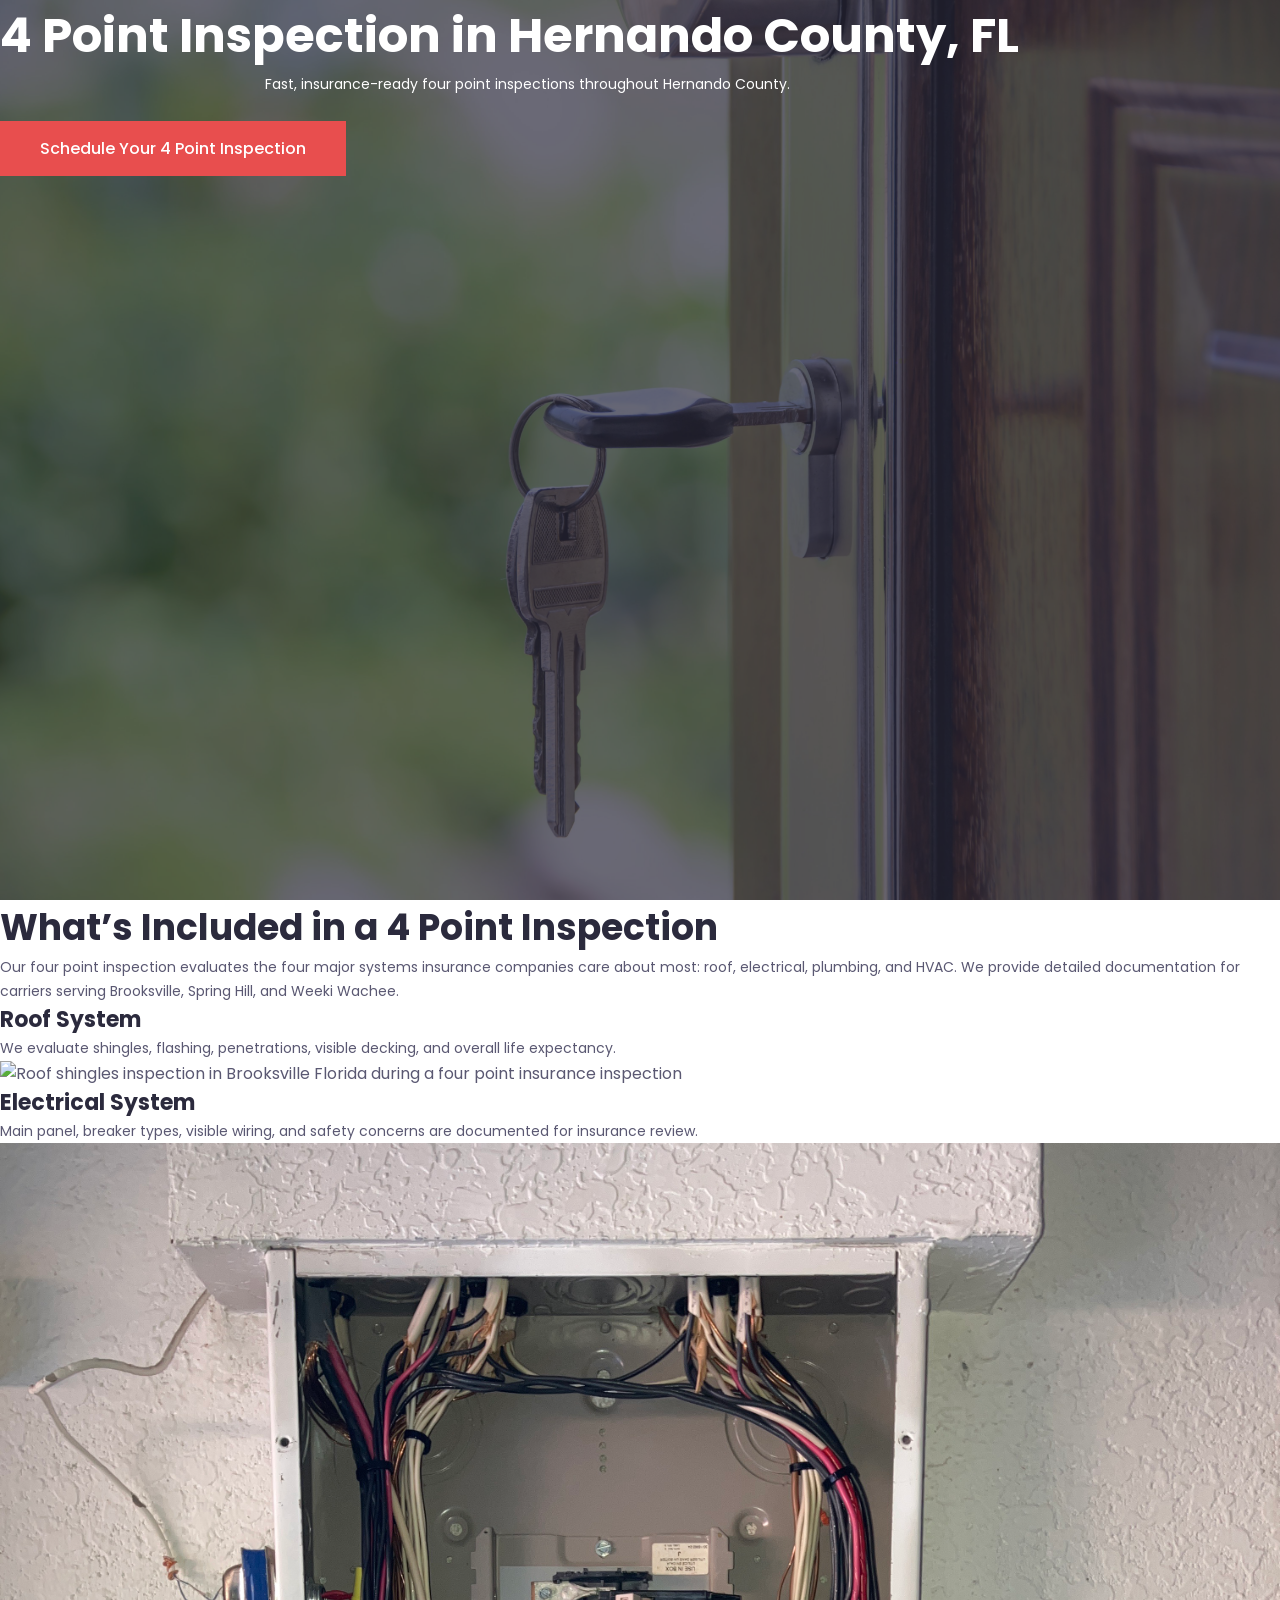
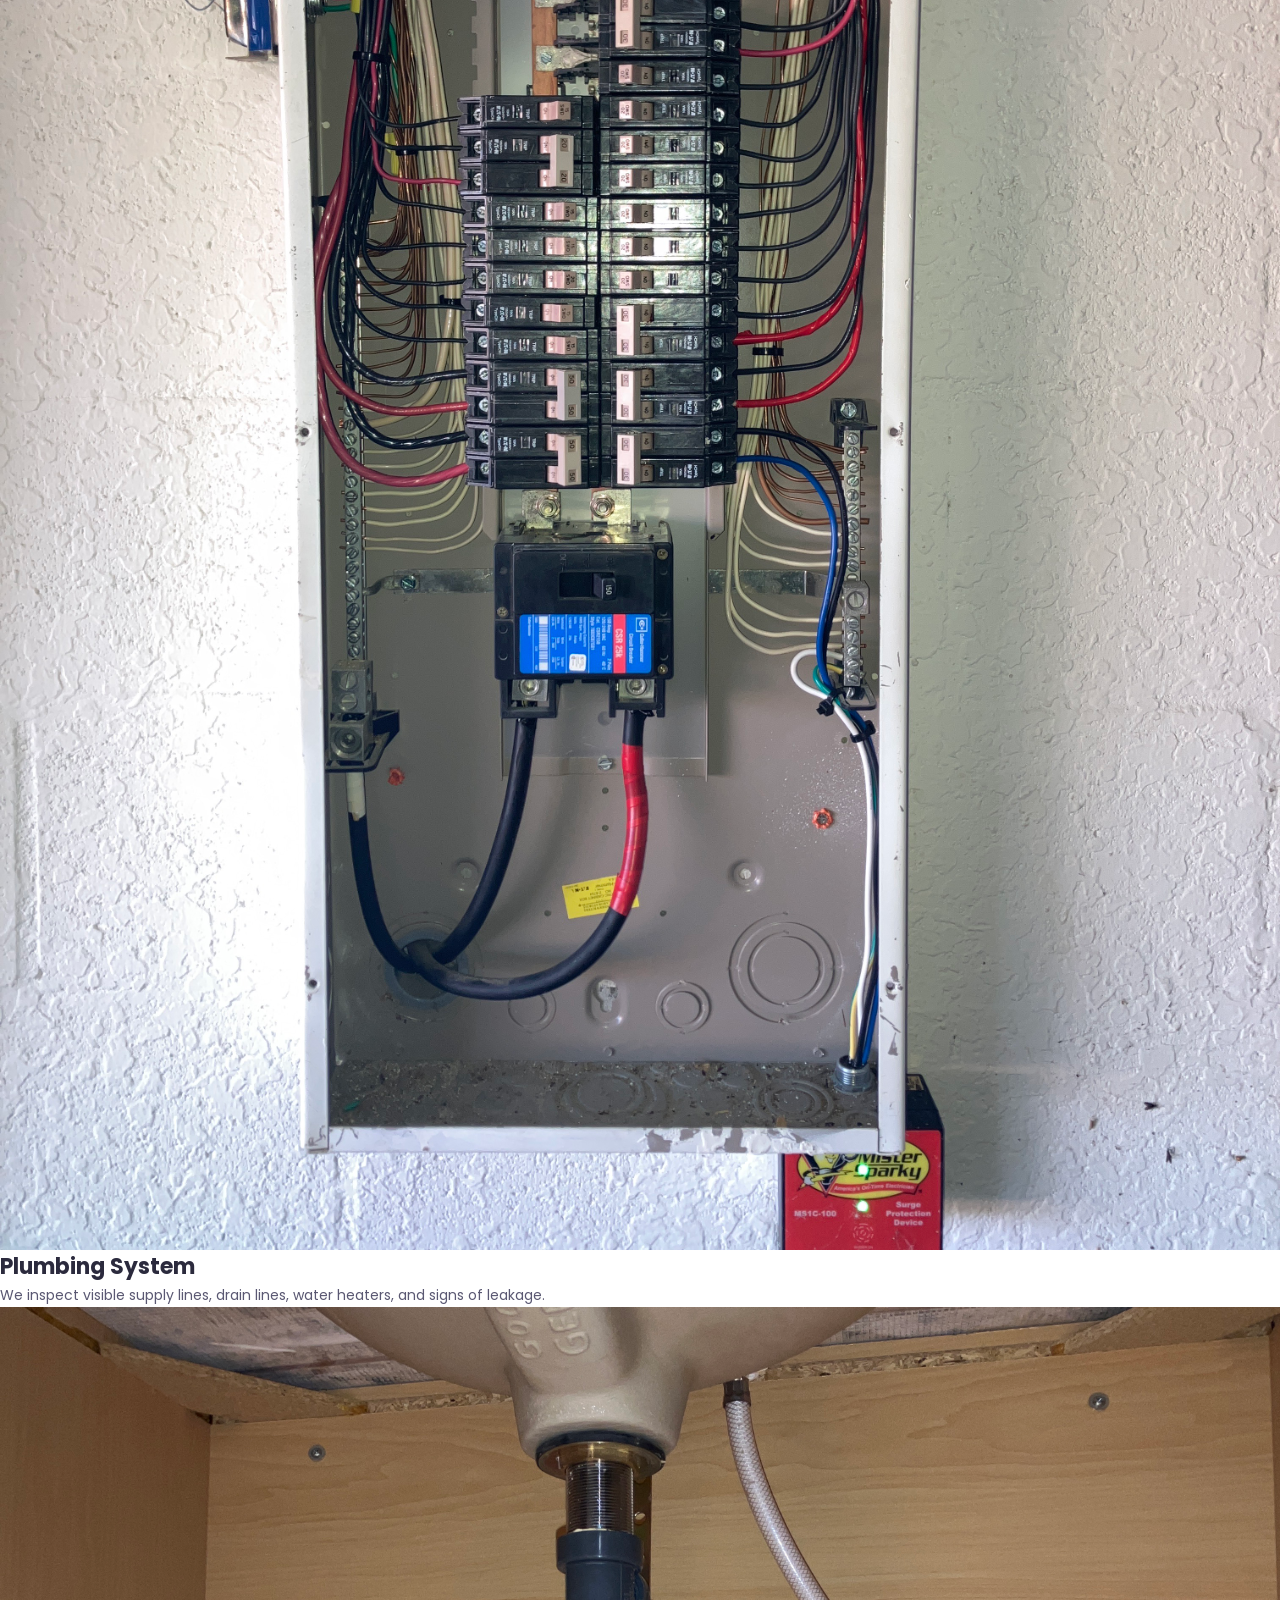
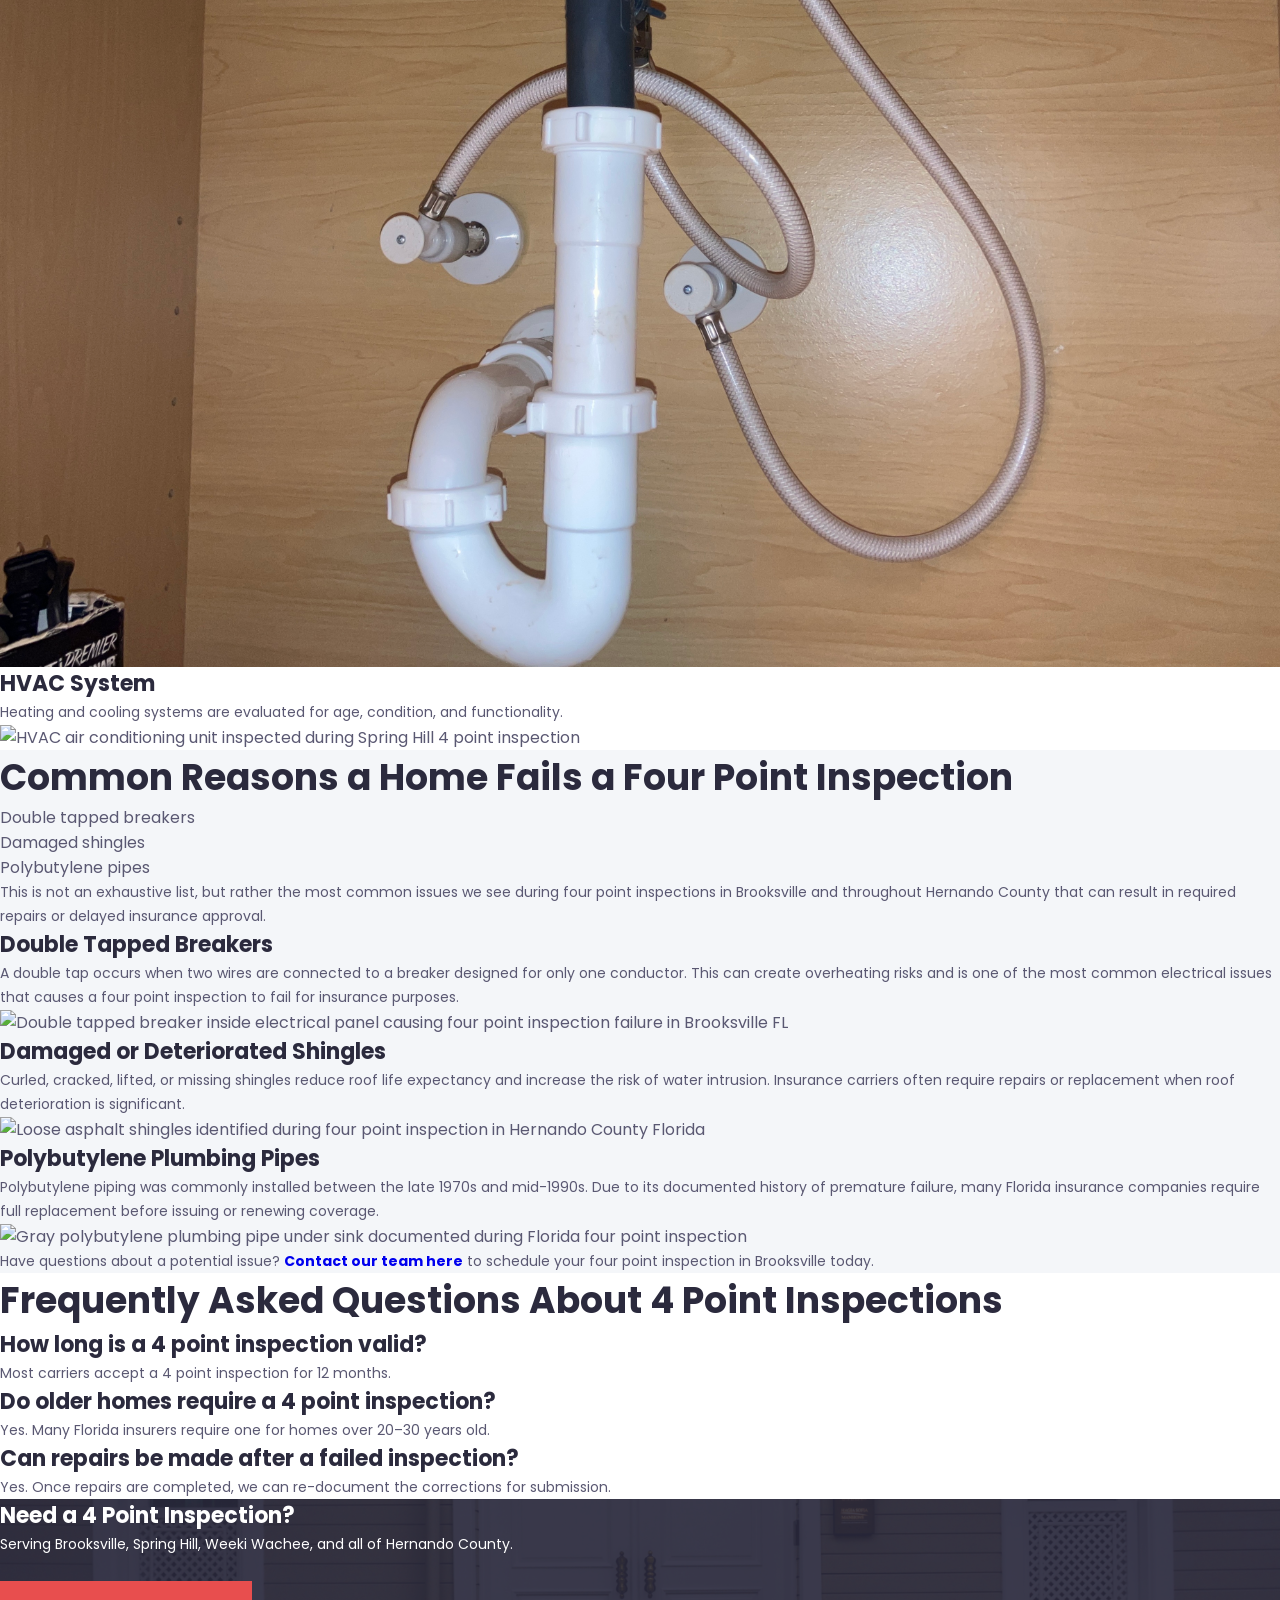
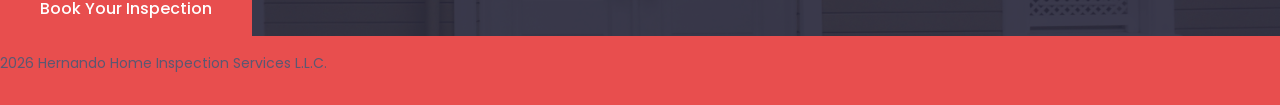
==== blog/4-point-hernando-county.html @ 1599a0db "Update 4-point-hernando-county.html" ====
<!doctype html>
<html class="no-js" lang="en">

<head>
    <meta charset="utf-8">

    <title>4 Point Inspection Hernando County | Hernando Home Inspections</title>

    <meta name="description" content="Certified 4 Point Inspections in Brooksville, Spring Hill, and Weeki Wachee FL. Fast insurance reports covering roof, electrical, plumbing, and HVAC systems.">

    <meta name="viewport" content="width=device-width, initial-scale=1">

    <link rel="shortcut icon" href="../assets/images/Home2.png" type="image/png">

    <!--====== CSS ======-->
    <link rel="stylesheet" href="../assets/css/animate.css">
    <link rel="stylesheet" href="../assets/css/glide.core.css">
    <link rel="stylesheet" href="../assets/css/LineIcons.2.0.css">
    <link rel="stylesheet" href="../assets/css/bootstrap-5.0.5-alpha.min.css">
    <link rel="stylesheet" href="../assets/css/default.css">
    <link rel="stylesheet" href="../assets/css/style.css">

    <!-- ===== STRUCTURED DATA ===== -->
    <script type="application/ld+json">
    {
      "@context": "https://schema.org",
      "@type": "LocalBusiness",
      "name": "Hernando Home Inspection Services L.L.C.",
      "image": "../assets/images/hero.jpg",
      "areaServed": ["Brooksville FL", "Spring Hill FL", "Weeki Wachee FL", "Hernando County FL"],
      "description": "Professional 4 Point and insurance inspections in Hernando County Florida.",
      "url": "https://yourdomain.com",
      "serviceOffered": {
        "@type": "Service",
        "name": "4 Point Inspection",
        "description": "Insurance inspection covering roof, plumbing, electrical, and HVAC systems."
      }
    }
    </script>

    <script type="application/ld+json">
    {
      "@context": "https://schema.org",
      "@type": "FAQPage",
      "mainEntity": [{
        "@type": "Question",
        "name": "How long is a 4 point inspection good for?",
        "acceptedAnswer": {
          "@type": "Answer",
          "text": "Most insurance carriers consider a 4 point inspection valid for 12 months, but requirements may vary."
        }
      },
      {
        "@type": "Question",
        "name": "What causes a home to fail a 4 point inspection?",
        "acceptedAnswer": {
          "@type": "Answer",
          "text": "Common reasons include double tapped breakers, damaged shingles, and polybutylene plumbing pipes."
        }
      },
      {
        "@type": "Question",
        "name": "Do I need a 4 point inspection in Florida?",
        "acceptedAnswer": {
          "@type": "Answer",
          "text": "Most Florida insurance companies require a 4 point inspection on homes over 20–30 years old before issuing or renewing coverage."
        }
      }]
    }
    </script>

</head>

<body>

<!-- HERO -->
<section class="header_area">
    <div class="single_hero bg_cover d-flex align-items-center"
         style="background-image: url(../assets/images/hero.jpg); min-height:100vh;">
        <div class="container text-center">
            <h1 class="hero_title wow fadeInUp" style="color:white;">
                4 Point Inspection in Hernando County, FL
            </h1>
            <p style="color:white; max-width:750px; margin:auto;">
                Fast, insurance-ready four point inspections throughout Hernando County.
            </p>
            <br>
            <a href="../index.html#contact" class="main-btn">
                Schedule Your 4 Point Inspection
            </a>
        </div>
    </div>
</section>

<!-- WHAT IS INCLUDED -->
<section class="pt-120 pb-120">
    <div class="container text-center">
        <h2>What’s Included in a 4 Point Inspection</h2>
        <p>
            Our four point inspection evaluates the four major systems insurance companies care about most: roof, electrical, plumbing, and HVAC.
            We provide detailed documentation for carriers serving Brooksville, Spring Hill, and Weeki Wachee.
        </p>
    </div>

    <div class="container mt-60">

        <!-- Roof -->
        <div class="row align-items-center mb-60">
            <div class="col-lg-6">
                <h4>Roof System</h4>
                <p>We evaluate shingles, flashing, penetrations, visible decking, and overall life expectancy.</p>
            </div>
            <div class="col-lg-6">
                <img src="../assets/images/IMG_5107.jpeg" class="img-fluid rounded"
                     alt="Roof shingles inspection in Brooksville Florida during a four point insurance inspection">
            </div>
        </div>

        <!-- Electrical -->
        <div class="row align-items-center mb-60">
            <div class="col-lg-6 order-lg-1">
                <h4>Electrical System</h4>
                <p>Main panel, breaker types, visible wiring, and safety concerns are documented for insurance review.</p>
            </div>
            <div class="col-lg-6 order-lg-2">
                <img src="../assets/images/IMG_0460.jpeg" class="img-fluid rounded"
                     alt="Electrical breaker panel inspected during Hernando County four point inspection">
            </div>
        </div>

        <!-- Plumbing -->
        <div class="row align-items-center mb-60">
            <div class="col-lg-6">
                <h4>Plumbing System</h4>
                <p>We inspect visible supply lines, drain lines, water heaters, and signs of leakage.</p>
            </div>
            <div class="col-lg-6">
                <img src="../assets/images/IMG_0682.jpeg" class="img-fluid rounded"
                     alt="Plumbing supply lines under sink during four point inspection in Florida">
            </div>
        </div>

        <!-- HVAC -->
        <div class="row align-items-center">
            <div class="col-lg-6 order-lg-1">
                <h4>HVAC System</h4>
                <p>Heating and cooling systems are evaluated for age, condition, and functionality.</p>
            </div>
            <div class="col-lg-6 order-lg-2">
                <img src="../assets/images/IMG_0615.jpeg" class="img-fluid rounded"
                     alt="HVAC air conditioning unit inspected during Spring Hill 4 point inspection">
            </div>
        </div>

    </div>
</section>

<!-- COMMON FAILURES -->
<section class="pt-120 pb-120" style="background:#f4f6f9;">
    <div class="container">

        <div class="row justify-content-center text-center">
            <div class="col-lg-8">
                <h2>Common Reasons a Home Fails a Four Point Inspection</h2>

                <ul style="list-style:none; padding:0;">
                    <li>Double tapped breakers</li>
                    <li>Damaged shingles</li>
                    <li>Polybutylene pipes</li>
                </ul>

                <p>
                    This is not an exhaustive list, but rather the most common issues we see during four point inspections in Brooksville and throughout Hernando County that can result in required repairs or delayed insurance approval.
                </p>
            </div>
        </div>

        <!-- DOUBLE TAPS -->
        <div class="row align-items-center mt-80">
            
            <div class="col-lg-6">
                <h4>Double Tapped Breakers</h4>
                <p>
                    A double tap occurs when two wires are connected to a breaker designed for only one conductor. 
                    This can create overheating risks and is one of the most common electrical issues that causes a four point inspection to fail for insurance purposes.
                </p>
            </div>
            <div class="col-lg-6">
                <img src="../assets/images/IMG_0738.jpeg" 
                     class="img-fluid rounded"
                     alt="Double tapped breaker inside electrical panel causing four point inspection failure in Brooksville FL">
            </div>
        </div>

        <!-- DAMAGED SHINGLES -->
        <div class="row align-items-center mt-80">
            
            <div class="col-lg-6 order-lg-1">
                <h4>Damaged or Deteriorated Shingles</h4>
                <p>
                    Curled, cracked, lifted, or missing shingles reduce roof life expectancy and increase the risk of water intrusion. 
                    Insurance carriers often require repairs or replacement when roof deterioration is significant.
                </p>
            </div>
            <div class="col-lg-6 order-lg-2">
                <img src="../assets/images/IMG_0739.jpeg" 
                     class="img-fluid rounded"
                     alt="Loose asphalt shingles identified during four point inspection in Hernando County Florida">
            </div>
        </div>

        <!-- POLYBUTYLENE PIPES -->
        <div class="row align-items-center mt-80">
           
            <div class="col-lg-6">
                <h4>Polybutylene Plumbing Pipes</h4>
                <p>
                    Polybutylene piping was commonly installed between the late 1970s and mid-1990s. 
                    Due to its documented history of premature failure, many Florida insurance companies require full replacement before issuing or renewing coverage.
                </p>
            </div>
             <div class="col-lg-6">
                <img src="../assets/images/IMG_0740.jpeg" 
                     class="img-fluid rounded"
                     alt="Gray polybutylene plumbing pipe under sink documented during Florida four point inspection">
            </div>
        </div>

        <!-- BACK LINK -->
        <div class="row justify-content-center mt-100">
            <div class="col-lg-8 text-center">
                <p>
                    Have questions about a potential issue? 
                    <a href="../index.html#contact"><strong>Contact our team here</strong></a> to schedule your four point inspection in Brooksville today.
                </p>
            </div>
        </div>

    </div>
</section>

<!-- FAQ SECTION -->
<section class="pt-120 pb-120">
    <div class="container text-center">
        <h2>Frequently Asked Questions About 4 Point Inspections</h2>

        <div class="mt-60">
            <h4>How long is a 4 point inspection valid?</h4>
            <p>Most carriers accept a 4 point inspection for 12 months.</p>

            <h4>Do older homes require a 4 point inspection?</h4>
            <p>Yes. Many Florida insurers require one for homes over 20–30 years old.</p>

            <h4>Can repairs be made after a failed inspection?</h4>
            <p>Yes. Once repairs are completed, we can re-document the corrections for submission.</p>
        </div>
    </div>
</section>

<!-- FINAL CTA -->
<section class="contact_area bg_cover pt-120 pb-120"
         style="background-image: url(../assets/images/contact_bg.jpg);">
    <div class="container text-center">
        <h4 style="color:white;">Need a 4 Point Inspection?</h4>
        <p style="color:white;">
            Serving Brooksville, Spring Hill, Weeki Wachee, and all of Hernando County.
        </p>
        <br>
        <a href="../index.html#contact" class="main-btn">Book Your Inspection</a>
    </div>
</section>

<footer class="footer_area">
    <div class="container text-center">
        <p>2026 Hernando Home Inspection Services L.L.C.</p>
    </div>
</footer>

<script src="../assets/js/bootstrap.bundle-5.0.0.alpha-min.js"></script>
<script src="../assets/js/wow.min.js"></script>
<script src="../assets/js/main.js"></script>

</body>
</html>
---- assets/css/style.css ----
/*-----------------------------------------------------------------------------------

    Template Name: Simple
    Author: UIdeck
    Author URI: uideck.com
    Version: 1.0

-----------------------------------------------------------------------------------

    CSS INDEX
    ===================

    01. Theme default CSS
	02. Header
    03. Hero
	04. Footer

-----------------------------------------------------------------------------------*/
/*===========================
    01.COMMON css 
===========================*/
@import url("https://fonts.googleapis.com/css?family=Poppins:300,400,500,600,700,800");
html {
  scroll-behavior: smooth; }

body {
  font-family: "Poppins", sans-serif;
  font-weight: normal;
  font-style: normal;
  color: #5A5872; }

* {
  margin: 0;
  padding: 0;
  -webkit-box-sizing: border-box;
  -moz-box-sizing: border-box;
  box-sizing: border-box; }

img {
  max-width: 100%; }

a:focus,
input:focus,
textarea:focus,
button:focus {
  text-decoration: none;
  outline: none; }

a:focus,
a:hover {
  text-decoration: none; }

i,
span,
a {
  display: inline-block;
  text-decoration: none; }

audio,
canvas,
iframe,
img,
svg,
video {
  vertical-align: middle; }

h1,
h2,
h3,
h4,
h5,
h6 {
  font-family: "Poppins", sans-serif;
  font-weight: 700;
  color: #2B2A3D;
  margin: 0px; }

h1 {
  font-size: 48px; }

h2 {
  font-size: 36px; }

h3 {
  font-size: 28px; }

h4 {
  font-size: 22px; }

h5 {
  font-size: 18px; }

h6 {
  font-size: 16px; }

ul, ol {
  margin: 0px;
  padding: 0px;
  list-style-type: none; }

p {
  font-size: 14px;
  font-weight: 400;
  line-height: 24px;
  color: #5A5872;
  margin: 0px; }

.bg_cover {
  background-position: center center;
  background-size: cover;
  background-repeat: no-repeat;
  width: 100%;
  height: 100%; }

/*===== All Button Style =====*/
.main-btn {
  display: inline-block;
  font-weight: 500;
  text-align: center;
  white-space: nowrap;
  vertical-align: middle;
  -webkit-user-select: none;
  -moz-user-select: none;
  -ms-user-select: none;
  user-select: none;
  border: 0;
  padding: 0 40px;
  font-size: 16px;
  height: 55px;
  line-height: 55px;
  border-radius: 0;
  color: #fff;
  cursor: pointer;
  z-index: 5;
  -webkit-transition: all 0.4s ease-out 0s;
  -moz-transition: all 0.4s ease-out 0s;
  -ms-transition: all 0.4s ease-out 0s;
  -o-transition: all 0.4s ease-out 0s;
  transition: all 0.4s ease-out 0s;
  background-color: #E84E4E; }
  .main-btn:hover {
    background-color: #ff6b6b;
    color: #fff; }

/*===== All Section Title Style =====*/
.section_title .title {
  font-size: 40px;
  font-weight: 700; }
  @media (max-width: 767px) {
    .section_title .title {
      font-size: 26px; } }

.section_title p {
  margin-top: 15px;
  font-size: 18px;
  color: #9e9db3; }

.section_title.section_title_2 .title,
.section_title.section_title_2 p {
  color: #fff; }

/*===== All Preloader Style =====*/
.preloader {
  /* Body Overlay */
  position: fixed;
  top: 0;
  left: 0;
  display: table;
  height: 100%;
  width: 100%;
  /* Change Background Color */
  background: #fff;
  z-index: 99999; }
  .preloader .loader {
    display: table-cell;
    vertical-align: middle;
    text-align: center; }
    .preloader .loader .ytp-spinner {
      position: absolute;
      left: 50%;
      top: 50%;
      width: 64px;
      margin-left: -32px;
      z-index: 18;
      pointer-events: none; }
      .preloader .loader .ytp-spinner .ytp-spinner-container {
        pointer-events: none;
        position: absolute;
        width: 100%;
        padding-bottom: 100%;
        top: 50%;
        left: 50%;
        margin-top: -50%;
        margin-left: -50%;
        -webkit-animation: ytp-spinner-linspin 1568.23529647ms linear infinite;
        -moz-animation: ytp-spinner-linspin 1568.23529647ms linear infinite;
        -o-animation: ytp-spinner-linspin 1568.23529647ms linear infinite;
        animation: ytp-spinner-linspin 1568.23529647ms linear infinite; }
        .preloader .loader .ytp-spinner .ytp-spinner-container .ytp-spinner-rotator {
          position: absolute;
          width: 100%;
          height: 100%;
          -webkit-animation: ytp-spinner-easespin 5332ms cubic-bezier(0.4, 0, 0.2, 1) infinite both;
          -moz-animation: ytp-spinner-easespin 5332ms cubic-bezier(0.4, 0, 0.2, 1) infinite both;
          -o-animation: ytp-spinner-easespin 5332ms cubic-bezier(0.4, 0, 0.2, 1) infinite both;
          animation: ytp-spinner-easespin 5332ms cubic-bezier(0.4, 0, 0.2, 1) infinite both; }
          .preloader .loader .ytp-spinner .ytp-spinner-container .ytp-spinner-rotator .ytp-spinner-left {
            position: absolute;
            top: 0;
            left: 0;
            bottom: 0;
            overflow: hidden;
            right: 50%; }
          .preloader .loader .ytp-spinner .ytp-spinner-container .ytp-spinner-rotator .ytp-spinner-right {
            position: absolute;
            top: 0;
            right: 0;
            bottom: 0;
            overflow: hidden;
            left: 50%; }
    .preloader .loader .ytp-spinner-circle {
      box-sizing: border-box;
      position: absolute;
      width: 200%;
      height: 100%;
      border-style: solid;
      /* Spinner Color */
      border-color: #E84E4E #E84E4E #F9F9F9;
      border-radius: 50%;
      border-width: 6px; }
    .preloader .loader .ytp-spinner-left .ytp-spinner-circle {
      left: 0;
      right: -100%;
      border-right-color: #F9F9F9;
      -webkit-animation: ytp-spinner-left-spin 1333ms cubic-bezier(0.4, 0, 0.2, 1) infinite both;
      -moz-animation: ytp-spinner-left-spin 1333ms cubic-bezier(0.4, 0, 0.2, 1) infinite both;
      -o-animation: ytp-spinner-left-spin 1333ms cubic-bezier(0.4, 0, 0.2, 1) infinite both;
      animation: ytp-spinner-left-spin 1333ms cubic-bezier(0.4, 0, 0.2, 1) infinite both; }
    .preloader .loader .ytp-spinner-right .ytp-spinner-circle {
      left: -100%;
      right: 0;
      border-left-color: #F9F9F9;
      -webkit-animation: ytp-right-spin 1333ms cubic-bezier(0.4, 0, 0.2, 1) infinite both;
      -moz-animation: ytp-right-spin 1333ms cubic-bezier(0.4, 0, 0.2, 1) infinite both;
      -o-animation: ytp-right-spin 1333ms cubic-bezier(0.4, 0, 0.2, 1) infinite both;
      animation: ytp-right-spin 1333ms cubic-bezier(0.4, 0, 0.2, 1) infinite both; }

/* Preloader Animations */
@-webkit-keyframes ytp-spinner-linspin {
  to {
    -webkit-transform: rotate(360deg);
    -moz-transform: rotate(360deg);
    -ms-transform: rotate(360deg);
    -o-transform: rotate(360deg);
    transform: rotate(360deg); } }

@keyframes ytp-spinner-linspin {
  to {
    -webkit-transform: rotate(360deg);
    -moz-transform: rotate(360deg);
    -ms-transform: rotate(360deg);
    -o-transform: rotate(360deg);
    transform: rotate(360deg); } }

@-webkit-keyframes ytp-spinner-easespin {
  12.5% {
    -webkit-transform: rotate(135deg);
    -moz-transform: rotate(135deg);
    -ms-transform: rotate(135deg);
    -o-transform: rotate(135deg);
    transform: rotate(135deg); }
  25% {
    -webkit-transform: rotate(270deg);
    -moz-transform: rotate(270deg);
    -ms-transform: rotate(270deg);
    -o-transform: rotate(270deg);
    transform: rotate(270deg); }
  37.5% {
    -webkit-transform: rotate(405deg);
    -moz-transform: rotate(405deg);
    -ms-transform: rotate(405deg);
    -o-transform: rotate(405deg);
    transform: rotate(405deg); }
  50% {
    -webkit-transform: rotate(540deg);
    -moz-transform: rotate(540deg);
    -ms-transform: rotate(540deg);
    -o-transform: rotate(540deg);
    transform: rotate(540deg); }
  62.5% {
    -webkit-transform: rotate(675deg);
    -moz-transform: rotate(675deg);
    -ms-transform: rotate(675deg);
    -o-transform: rotate(675deg);
    transform: rotate(675deg); }
  75% {
    -webkit-transform: rotate(810deg);
    -moz-transform: rotate(810deg);
    -ms-transform: rotate(810deg);
    -o-transform: rotate(810deg);
    transform: rotate(810deg); }
  87.5% {
    -webkit-transform: rotate(945deg);
    -moz-transform: rotate(945deg);
    -ms-transform: rotate(945deg);
    -o-transform: rotate(945deg);
    transform: rotate(945deg); }
  to {
    -webkit-transform: rotate(1080deg);
    -moz-transform: rotate(1080deg);
    -ms-transform: rotate(1080deg);
    -o-transform: rotate(1080deg);
    transform: rotate(1080deg); } }

@keyframes ytp-spinner-easespin {
  12.5% {
    -webkit-transform: rotate(135deg);
    -moz-transform: rotate(135deg);
    -ms-transform: rotate(135deg);
    -o-transform: rotate(135deg);
    transform: rotate(135deg); }
  25% {
    -webkit-transform: rotate(270deg);
    -moz-transform: rotate(270deg);
    -ms-transform: rotate(270deg);
    -o-transform: rotate(270deg);
    transform: rotate(270deg); }
  37.5% {
    -webkit-transform: rotate(405deg);
    -moz-transform: rotate(405deg);
    -ms-transform: rotate(405deg);
    -o-transform: rotate(405deg);
    transform: rotate(405deg); }
  50% {
    -webkit-transform: rotate(540deg);
    -moz-transform: rotate(540deg);
    -ms-transform: rotate(540deg);
    -o-transform: rotate(540deg);
    transform: rotate(540deg); }
  62.5% {
    -webkit-transform: rotate(675deg);
    -moz-transform: rotate(675deg);
    -ms-transform: rotate(675deg);
    -o-transform: rotate(675deg);
    transform: rotate(675deg); }
  75% {
    -webkit-transform: rotate(810deg);
    -moz-transform: rotate(810deg);
    -ms-transform: rotate(810deg);
    -o-transform: rotate(810deg);
    transform: rotate(810deg); }
  87.5% {
    -webkit-transform: rotate(945deg);
    -moz-transform: rotate(945deg);
    -ms-transform: rotate(945deg);
    -o-transform: rotate(945deg);
    transform: rotate(945deg); }
  to {
    -webkit-transform: rotate(1080deg);
    -moz-transform: rotate(1080deg);
    -ms-transform: rotate(1080deg);
    -o-transform: rotate(1080deg);
    transform: rotate(1080deg); } }

@-webkit-keyframes ytp-spinner-left-spin {
  0% {
    -webkit-transform: rotate(130deg);
    -moz-transform: rotate(130deg);
    -ms-transform: rotate(130deg);
    -o-transform: rotate(130deg);
    transform: rotate(130deg); }
  50% {
    -webkit-transform: rotate(-5deg);
    -moz-transform: rotate(-5deg);
    -ms-transform: rotate(-5deg);
    -o-transform: rotate(-5deg);
    transform: rotate(-5deg); }
  to {
    -webkit-transform: rotate(130deg);
    -moz-transform: rotate(130deg);
    -ms-transform: rotate(130deg);
    -o-transform: rotate(130deg);
    transform: rotate(130deg); } }

@keyframes ytp-spinner-left-spin {
  0% {
    -webkit-transform: rotate(130deg);
    -moz-transform: rotate(130deg);
    -ms-transform: rotate(130deg);
    -o-transform: rotate(130deg);
    transform: rotate(130deg); }
  50% {
    -webkit-transform: rotate(-5deg);
    -moz-transform: rotate(-5deg);
    -ms-transform: rotate(-5deg);
    -o-transform: rotate(-5deg);
    transform: rotate(-5deg); }
  to {
    -webkit-transform: rotate(130deg);
    -moz-transform: rotate(130deg);
    -ms-transform: rotate(130deg);
    -o-transform: rotate(130deg);
    transform: rotate(130deg); } }

@-webkit-keyframes ytp-right-spin {
  0% {
    -webkit-transform: rotate(-130deg);
    -moz-transform: rotate(-130deg);
    -ms-transform: rotate(-130deg);
    -o-transform: rotate(-130deg);
    transform: rotate(-130deg); }
  50% {
    -webkit-transform: rotate(5deg);
    -moz-transform: rotate(5deg);
    -ms-transform: rotate(5deg);
    -o-transform: rotate(5deg);
    transform: rotate(5deg); }
  to {
    -webkit-transform: rotate(-130deg);
    -moz-transform: rotate(-130deg);
    -ms-transform: rotate(-130deg);
    -o-transform: rotate(-130deg);
    transform: rotate(-130deg); } }

@keyframes ytp-right-spin {
  0% {
    -webkit-transform: rotate(-130deg);
    -moz-transform: rotate(-130deg);
    -ms-transform: rotate(-130deg);
    -o-transform: rotate(-130deg);
    transform: rotate(-130deg); }
  50% {
    -webkit-transform: rotate(5deg);
    -moz-transform: rotate(5deg);
    -ms-transform: rotate(5deg);
    -o-transform: rotate(5deg);
    transform: rotate(5deg); }
  to {
    -webkit-transform: rotate(-130deg);
    -moz-transform: rotate(-130deg);
    -ms-transform: rotate(-130deg);
    -o-transform: rotate(-130deg);
    transform: rotate(-130deg); } }

/*===========================
     02.HEADER css 
===========================*/
/*===== NAVBAR =====*/
.header_navbar {
  position: absolute;
  top: 0;
  left: 0;
  width: 100%;
  z-index: 999;
  -webkit-transition: all 0.3s ease-out 0s;
  -moz-transition: all 0.3s ease-out 0s;
  -ms-transition: all 0.3s ease-out 0s;
  -o-transition: all 0.3s ease-out 0s;
  transition: all 0.3s ease-out 0s; }

.sticky {
  position: fixed;
  z-index: 99;
  background-color: #fff;
  -webkit-box-shadow: 0px 20px 50px 0px rgba(0, 0, 0, 0.05);
  -moz-box-shadow: 0px 20px 50px 0px rgba(0, 0, 0, 0.05);
  box-shadow: 0px 20px 50px 0px rgba(0, 0, 0, 0.05);
  -webkit-transition: all 0.3s ease-out 0s;
  -moz-transition: all 0.3s ease-out 0s;
  -ms-transition: all 0.3s ease-out 0s;
  -o-transition: all 0.3s ease-out 0s;
  transition: all 0.3s ease-out 0s; }
  .sticky .navbar {
    padding: 15px 0; }

.navbar {
  padding: 20px 0;
  border-radius: 5px;
  position: relative;
  -webkit-transition: all 0.3s ease-out 0s;
  -moz-transition: all 0.3s ease-out 0s;
  -ms-transition: all 0.3s ease-out 0s;
  -o-transition: all 0.3s ease-out 0s;
  transition: all 0.3s ease-out 0s; }

.navbar-brand {
  padding: 0; }
  .navbar-brand img {
    width: 150px; }
    @media (max-width: 767px) {
      .navbar-brand img {
        width: 130px; } }

.navbar-toggler {
  padding: 0; }
  .navbar-toggler:focus {
    -webkit-box-shadow: none;
    -moz-box-shadow: none;
    box-shadow: none; }
  .navbar-toggler .toggler-icon {
    width: 30px;
    height: 2px;
    background-color: #fff;
    display: block;
    margin: 5px 0;
    position: relative;
    -webkit-transition: all 0.3s ease-out 0s;
    -moz-transition: all 0.3s ease-out 0s;
    -ms-transition: all 0.3s ease-out 0s;
    -o-transition: all 0.3s ease-out 0s;
    transition: all 0.3s ease-out 0s; }
  .navbar-toggler.active .toggler-icon:nth-of-type(1) {
    -webkit-transform: rotate(45deg);
    -moz-transform: rotate(45deg);
    -ms-transform: rotate(45deg);
    -o-transform: rotate(45deg);
    transform: rotate(45deg);
    top: 7px; }
  .navbar-toggler.active .toggler-icon:nth-of-type(2) {
    opacity: 0; }
  .navbar-toggler.active .toggler-icon:nth-of-type(3) {
    -webkit-transform: rotate(135deg);
    -moz-transform: rotate(135deg);
    -ms-transform: rotate(135deg);
    -o-transform: rotate(135deg);
    transform: rotate(135deg);
    top: -7px; }

@media only screen and (min-width: 768px) and (max-width: 991px) {
  .navbar-collapse {
    position: absolute;
    top: 100%;
    left: 0;
    width: 100%;
    background-color: #fff;
    z-index: 9;
    -webkit-box-shadow: 0px 15px 20px 0px rgba(0, 0, 0, 0.1);
    -moz-box-shadow: 0px 15px 20px 0px rgba(0, 0, 0, 0.1);
    box-shadow: 0px 15px 20px 0px rgba(0, 0, 0, 0.1);
    padding: 5px 12px; } }

@media (max-width: 767px) {
  .navbar-collapse {
    position: absolute;
    top: 100%;
    left: 0;
    width: 100%;
    background-color: #fff;
    z-index: 9;
    -webkit-box-shadow: 0px 15px 20px 0px rgba(0, 0, 0, 0.1);
    -moz-box-shadow: 0px 15px 20px 0px rgba(0, 0, 0, 0.1);
    box-shadow: 0px 15px 20px 0px rgba(0, 0, 0, 0.1);
    padding: 5px 12px; } }

.navbar-nav .nav-item {
  position: relative;
  margin-left: 40px; }
  @media only screen and (min-width: 992px) and (max-width: 1199px) {
    .navbar-nav .nav-item {
      margin-left: 30px; } }
  @media only screen and (min-width: 768px) and (max-width: 991px) {
    .navbar-nav .nav-item {
      margin: 0; } }
  @media (max-width: 767px) {
    .navbar-nav .nav-item {
      margin: 0; } }
  .navbar-nav .nav-item a {
    font-size: 16px;
    font-weight: 400;
    color: #fff;
    -webkit-transition: all 0.3s ease-out 0s;
    -moz-transition: all 0.3s ease-out 0s;
    -ms-transition: all 0.3s ease-out 0s;
    -o-transition: all 0.3s ease-out 0s;
    transition: all 0.3s ease-out 0s;
    padding: 10px 0;
    position: relative; }
    .navbar-nav .nav-item a::before {
      position: absolute;
      content: '';
      bottom: 0px;
      left: 0;
      width: 0;
      height: 3px;
      background-color: #fff;
      -webkit-transition: all 0.3s ease-out 0s;
      -moz-transition: all 0.3s ease-out 0s;
      -ms-transition: all 0.3s ease-out 0s;
      -o-transition: all 0.3s ease-out 0s;
      transition: all 0.3s ease-out 0s; }
      @media only screen and (min-width: 768px) and (max-width: 991px) {
        .navbar-nav .nav-item a::before {
          display: none; } }
      @media (max-width: 767px) {
        .navbar-nav .nav-item a::before {
          display: none; } }
    @media only screen and (min-width: 768px) and (max-width: 991px) {
      .navbar-nav .nav-item a {
        display: block;
        padding: 4px 0;
        color: #222; } }
    @media (max-width: 767px) {
      .navbar-nav .nav-item a {
        display: block;
        padding: 4px 0;
        color: #222; } }
    @media only screen and (min-width: 768px) and (max-width: 991px) {
      .navbar-nav .nav-item a.active, .navbar-nav .nav-item a:hover {
        color: #E84E4E; } }
    @media (max-width: 767px) {
      .navbar-nav .nav-item a.active, .navbar-nav .nav-item a:hover {
        color: #E84E4E; } }
    .navbar-nav .nav-item a.active::before, .navbar-nav .nav-item a:hover::before {
      width: 100%; }
  .navbar-nav .nav-item:hover .sub-menu {
    top: 100%;
    opacity: 1;
    visibility: visible; }
    @media only screen and (min-width: 768px) and (max-width: 991px) {
      .navbar-nav .nav-item:hover .sub-menu {
        top: 0; } }
    @media (max-width: 767px) {
      .navbar-nav .nav-item:hover .sub-menu {
        top: 0; } }
  .navbar-nav .nav-item .sub-menu {
    width: 200px;
    background-color: #fff;
    -webkit-box-shadow: 0px 0px 20px 0px rgba(0, 0, 0, 0.1);
    -moz-box-shadow: 0px 0px 20px 0px rgba(0, 0, 0, 0.1);
    box-shadow: 0px 0px 20px 0px rgba(0, 0, 0, 0.1);
    position: absolute;
    top: 110%;
    left: 0;
    opacity: 0;
    visibility: hidden;
    -webkit-transition: all 0.3s ease-out 0s;
    -moz-transition: all 0.3s ease-out 0s;
    -ms-transition: all 0.3s ease-out 0s;
    -o-transition: all 0.3s ease-out 0s;
    transition: all 0.3s ease-out 0s; }
    @media only screen and (min-width: 768px) and (max-width: 991px) {
      .navbar-nav .nav-item .sub-menu {
        position: relative;
        width: 100%;
        top: 0;
        display: none;
        opacity: 1;
        visibility: visible; } }
    @media (max-width: 767px) {
      .navbar-nav .nav-item .sub-menu {
        position: relative;
        width: 100%;
        top: 0;
        display: none;
        opacity: 1;
        visibility: visible; } }
    .navbar-nav .nav-item .sub-menu li {
      display: block; }
      .navbar-nav .nav-item .sub-menu li a {
        display: block;
        padding: 8px 20px;
        color: #222; }
        .navbar-nav .nav-item .sub-menu li a.active, .navbar-nav .nav-item .sub-menu li a:hover {
          padding-left: 25px;
          color: #E84E4E; }

.navbar-nav .sub-nav-toggler {
  display: none; }
  @media only screen and (min-width: 768px) and (max-width: 991px) {
    .navbar-nav .sub-nav-toggler {
      display: block;
      position: absolute;
      right: 0;
      top: 0;
      background: none;
      color: #222;
      font-size: 18px;
      border: 0;
      width: 30px;
      height: 30px; } }
  @media (max-width: 767px) {
    .navbar-nav .sub-nav-toggler {
      display: block;
      position: absolute;
      right: 0;
      top: 0;
      background: none;
      color: #222;
      font-size: 18px;
      border: 0;
      width: 30px;
      height: 30px; } }
  .navbar-nav .sub-nav-toggler span {
    width: 8px;
    height: 8px;
    border-left: 1px solid #222;
    border-bottom: 1px solid #222;
    -webkit-transform: rotate(-45deg);
    -moz-transform: rotate(-45deg);
    -ms-transform: rotate(-45deg);
    -o-transform: rotate(-45deg);
    transform: rotate(-45deg);
    position: relative;
    top: -5px; }

.sticky .navbar-toggler .toggler-icon {
  background-color: #222; }

.sticky .navbar-nav .nav-item a {
  color: #222; }
  .sticky .navbar-nav .nav-item a::before {
    background-color: #E84E4E; }
  .sticky .navbar-nav .nav-item a.active, .sticky .navbar-nav .nav-item a:hover {
    color: #E84E4E; }

/*===== hero =====*/
.single_hero {
  height: 750px;
  position: relative;
  overflow: hidden;
  z-index: 1; }
  @media only screen and (min-width: 1400px) {
    .single_hero {
      height: 950px; } }
  @media only screen and (min-width: 768px) and (max-width: 991px) {
    .single_hero {
      height: 700px; } }
  @media (max-width: 767px) {
    .single_hero {
      height: 650px; } }
  .single_hero::before {
    position: absolute;
    content: '';
    background-color: rgba(43, 42, 61, 0.7);
    width: 100%;
    height: 100%;
    left: 0;
    top: 0;
    z-index: -1; }

.hero_content {
  padding-top: 50px; }
  .hero_content .hero_title {
    font-size: 60px;
    line-height: 85px;
    color: #fff;
    margin-top: 15px; }
    @media only screen and (min-width: 992px) and (max-width: 1199px) {
      .hero_content .hero_title {
        font-size: 44px;
        line-height: 65px; } }
    @media only screen and (min-width: 768px) and (max-width: 991px) {
      .hero_content .hero_title {
        font-size: 40px;
        line-height: 60px; } }
    @media (max-width: 767px) {
      .hero_content .hero_title {
        font-size: 24px;
        line-height: 38px; } }
    @media only screen and (min-width: 576px) and (max-width: 767px) {
      .hero_content .hero_title {
        font-size: 40px;
        line-height: 60px; } }
    .hero_content .hero_title span {
      display: contents;
      color: #E84E4E; }
  .hero_content p {
    font-size: 16px;
    color: #fff;
    margin-top: 30px; }
    @media (max-width: 767px) {
      .hero_content p {
        font-size: 16px; } }
  .hero_content .main-btn {
    margin-top: 45px; }

/*===========================
      03.FEATURES css 
===========================*/
.single_features i {
  font-size: 60px;
  line-height: 60px;
  color: #E84E4E;
  -webkit-transition: all 0.3s ease-out 0s;
  -moz-transition: all 0.3s ease-out 0s;
  -ms-transition: all 0.3s ease-out 0s;
  -o-transition: all 0.3s ease-out 0s;
  transition: all 0.3s ease-out 0s; }
  @media (max-width: 767px) {
    .single_features i {
      font-size: 40px;
      line-height: 45px; } }

.single_features .features_title {
  color: #E84E4E;
  margin-top: 15px;
  font-size: 22px;
  font-weight: 600;
  -webkit-transition: all 0.3s ease-out 0s;
  -moz-transition: all 0.3s ease-out 0s;
  -ms-transition: all 0.3s ease-out 0s;
  -o-transition: all 0.3s ease-out 0s;
  transition: all 0.3s ease-out 0s; }
  @media (max-width: 767px) {
    .single_features .features_title {
      font-size: 24px; } }

.single_features p {
  margin-top: 15px; }

.single_features:hover i {
  color: #E84E4E; }

/*===========================
      04.ABOUT css 
===========================*/
.about_area {
  background-color: #F9F9F9;
  position: relative; }

.about_image {
  position: absolute;
  top: 0;
  right: 0;
  width: 50%;
  height: 100%; }
  @media only screen and (min-width: 768px) and (max-width: 991px) {
    .about_image {
      width: 100%;
      height: 500px;
      position: relative; } }
  @media (max-width: 767px) {
    .about_image {
      width: 100%;
      height: 400px;
      position: relative; } }
  .about_image .image_content {
    width: 185px;
    height: 185px;
    background-color: #E84E4E;
    display: table;
    text-align: center;
    position: relative;
    left: -92px; }
    @media only screen and (min-width: 992px) and (max-width: 1199px) {
      .about_image .image_content {
        width: 135px;
        height: 135px;
        left: -78px; } }
    @media only screen and (min-width: 768px) and (max-width: 991px) {
      .about_image .image_content {
        left: 0; } }
    @media (max-width: 767px) {
      .about_image .image_content {
        left: 0;
        width: 135px;
        height: 135px; } }
    .about_image .image_content .experience {
      font-size: 24px;
      color: #fff;
      font-weight: 500;
      display: table-cell;
      vertical-align: middle; }
      @media only screen and (min-width: 992px) and (max-width: 1199px) {
        .about_image .image_content .experience {
          font-size: 18px; } }
      @media (max-width: 767px) {
        .about_image .image_content .experience {
          font-size: 18px; } }
      .about_image .image_content .experience span {
        font-size: 44px;
        font-weight: 700; }
        @media only screen and (min-width: 992px) and (max-width: 1199px) {
          .about_image .image_content .experience span {
            font-size: 36px; } }
        @media (max-width: 767px) {
          .about_image .image_content .experience span {
            font-size: 36px; } }

.about_content {
  padding-right: 50px; }
  @media only screen and (min-width: 768px) and (max-width: 991px) {
    .about_content {
      padding-right: 0; } }
  @media (max-width: 767px) {
    .about_content {
      padding-right: 0; } }
  .about_content .main-btn {
    margin-top: 30px; }

/*===========================
      05.PORTFOLIO css 
===========================*/
.single_portfolio {
  position: relative;
  width: 25%; }
  @media only screen and (min-width: 768px) and (max-width: 991px) {
    .single_portfolio {
      width: 50%; } }
  @media (max-width: 767px) {
    .single_portfolio {
      width: 100%; } }
  @media only screen and (min-width: 576px) and (max-width: 767px) {
    .single_portfolio {
      width: 50%; } }
  .single_portfolio img {
    width: 100%; }
  .single_portfolio::before {
    position: absolute;
    content: '';
    top: 0;
    left: 0;
    width: 100%;
    height: 100%;
    background-color: rgba(232, 78, 78, 0.9);
    opacity: 0;
    -webkit-transition: all 0.3s ease-out 0s;
    -moz-transition: all 0.3s ease-out 0s;
    -ms-transition: all 0.3s ease-out 0s;
    -o-transition: all 0.3s ease-out 0s;
    transition: all 0.3s ease-out 0s; }
  .single_portfolio .portfolio_content {
    position: absolute;
    top: 50%;
    left: 0;
    width: 100%;
    -webkit-transform: translateY(-50%);
    -moz-transform: translateY(-50%);
    -ms-transform: translateY(-50%);
    -o-transform: translateY(-50%);
    transform: translateY(-50%);
    text-align: center; }
    .single_portfolio .portfolio_content .meta li {
      display: inline-block;
      margin: 0 5px;
      -webkit-transition: all 0.3s ease-out 0s;
      -moz-transition: all 0.3s ease-out 0s;
      -ms-transition: all 0.3s ease-out 0s;
      -o-transition: all 0.3s ease-out 0s;
      transition: all 0.3s ease-out 0s;
      opacity: 0; }
      .single_portfolio .portfolio_content .meta li a {
        width: 35px;
        height: 35px;
        line-height: 33px;
        text-align: center;
        font-size: 16px;
        color: #fff;
        border: 1px solid #fff;
        border-radius: 5px;
        -webkit-transition: all 0.3s ease-out 0s;
        -moz-transition: all 0.3s ease-out 0s;
        -ms-transition: all 0.3s ease-out 0s;
        -o-transition: all 0.3s ease-out 0s;
        transition: all 0.3s ease-out 0s; }
        .single_portfolio .portfolio_content .meta li a:hover {
          background-color: #fff;
          color: #E84E4E; }
      .single_portfolio .portfolio_content .meta li:first-child {
        -webkit-transform: translateX(-100%);
        -moz-transform: translateX(-100%);
        -ms-transform: translateX(-100%);
        -o-transform: translateX(-100%);
        transform: translateX(-100%); }
      .single_portfolio .portfolio_content .meta li:last-child {
        -webkit-transform: translateX(100%);
        -moz-transform: translateX(100%);
        -ms-transform: translateX(100%);
        -o-transform: translateX(100%);
        transform: translateX(100%); }
    .single_portfolio .portfolio_content .portfolio_title {
      font-size: 24px;
      font-weight: 600;
      color: #fff;
      margin-top: 25px;
      -webkit-transform: translateY(100%);
      -moz-transform: translateY(100%);
      -ms-transform: translateY(100%);
      -o-transform: translateY(100%);
      transform: translateY(100%);
      -webkit-transition: all 0.3s ease-out 0s;
      -moz-transition: all 0.3s ease-out 0s;
      -ms-transition: all 0.3s ease-out 0s;
      -o-transition: all 0.3s ease-out 0s;
      transition: all 0.3s ease-out 0s;
      opacity: 0; }
      @media only screen and (min-width: 992px) and (max-width: 1199px) {
        .single_portfolio .portfolio_content .portfolio_title {
          font-size: 20px; } }
      @media (max-width: 767px) {
        .single_portfolio .portfolio_content .portfolio_title {
          font-size: 20px; } }
  .single_portfolio:hover::before {
    opacity: 1; }
  .single_portfolio:hover .portfolio_content .meta li {
    -webkit-transform: translateX(0);
    -moz-transform: translateX(0);
    -ms-transform: translateX(0);
    -o-transform: translateX(0);
    transform: translateX(0);
    -webkit-transition-delay: 0.2s;
    -moz-transition-delay: 0.2s;
    -ms-transition-delay: 0.2s;
    -o-transition-delay: 0.2s;
    transition-delay: 0.2s;
    opacity: 1; }
  .single_portfolio:hover .portfolio_content .portfolio_title {
    -webkit-transform: translateX(0);
    -moz-transform: translateX(0);
    -ms-transform: translateX(0);
    -o-transform: translateX(0);
    transform: translateX(0);
    -webkit-transition-delay: 0.2s;
    -moz-transition-delay: 0.2s;
    -ms-transition-delay: 0.2s;
    -o-transition-delay: 0.2s;
    transition-delay: 0.2s;
    opacity: 1; }

/*===========================
      06.PRICING css 
===========================*/
.pricing_area {
  background-color: #F9F9F9; }

.single_pricing {
  background-color: #fff;
  padding: 60px 50px; }
  @media (max-width: 767px) {
    .single_pricing {
      padding: 40px 30px; } }
  .single_pricing .pricing_title {
    font-size: 24px;
    font-weight: 600; }
    @media (max-width: 767px) {
      .single_pricing .pricing_title {
        font-size: 20px; } }
  .single_pricing .price {
    color: #E84E4E;
    font-size: 44px;
    margin-top: 25px;
    font-weight: 700; }
    @media (max-width: 767px) {
      .single_pricing .price {
        font-size: 38px; } }
  .single_pricing .pricing_list li {
    margin-top: 15px;
    font-size: 16px;
    font-weight: 300; }
  .single_pricing .mian-btn {
    height: 45px;
    border: 1px solid #5A5872;
    line-height: 43px;
    text-align: center;
    padding: 0 25px;
    color: #E84E4E;
    -webkit-transition: all 0.3s ease-out 0s;
    -moz-transition: all 0.3s ease-out 0s;
    -ms-transition: all 0.3s ease-out 0s;
    -o-transition: all 0.3s ease-out 0s;
    transition: all 0.3s ease-out 0s;
    margin-top: 30px; }
    .single_pricing .mian-btn:hover {
      background-color: rgba(90, 88, 114, 0.2); }
  .single_pricing.active {
    background-color: #E84E4E; }
    .single_pricing.active .pricing_title {
      color: #fff; }
    .single_pricing.active .price {
      color: #fff; }
    .single_pricing.active .pricing_list li {
      color: #fff; }
    .single_pricing.active .mian-btn {
      background-color: #fff;
      border-color: #fff; }

/*===========================
        07.TEAM css 
===========================*/
.single_team {
  position: relative; }
  .single_team img {
    width: 100%; }
  .single_team .team_content {
    position: absolute;
    background-color: #fff;
    left: 0;
    bottom: 0;
    width: 85%;
    padding: 25px;
    padding-right: 60px; }
    .single_team .team_content .team_name a {
      font-size: 20px;
      font-weight: 500;
      color: #2B2A3D;
      -webkit-transition: all 0.3s ease-out 0s;
      -moz-transition: all 0.3s ease-out 0s;
      -ms-transition: all 0.3s ease-out 0s;
      -o-transition: all 0.3s ease-out 0s;
      transition: all 0.3s ease-out 0s; }
      .single_team .team_content .team_name a:hover {
        color: #E84E4E; }
    .single_team .team_content p {
      margin-top: 5px; }
    .single_team .team_content .social {
      position: absolute;
      top: 50%;
      right: 20px;
      -webkit-transform: translateY(-50%);
      -moz-transform: translateY(-50%);
      -ms-transform: translateY(-50%);
      -o-transform: translateY(-50%);
      transform: translateY(-50%); }
      .single_team .team_content .social li {
        margin: 3px 0; }
        .single_team .team_content .social li a {
          color: #5A5872;
          font-size: 16px;
          -webkit-transition: all 0.3s ease-out 0s;
          -moz-transition: all 0.3s ease-out 0s;
          -ms-transition: all 0.3s ease-out 0s;
          -o-transition: all 0.3s ease-out 0s;
          transition: all 0.3s ease-out 0s; }
          .single_team .team_content .social li a:hover {
            color: #E84E4E; }

/*===========================
     08.TESTIMONIAL css 
===========================*/
.testimonial_area {
  position: relative; }
  .testimonial_area::before {
    position: absolute;
    content: '';
    width: 100%;
    height: 100%;
    top: 0;
    left: 0;
    background-color: rgba(43, 42, 61, 0.9); }

.testimonial_active .glide__bullets {
  width: 100%;
  text-align: center;
  margin-top: 35px; }
  .testimonial_active .glide__bullets button.glide__bullet {
    margin: 0 5px;
    width: 18px;
    height: 5px;
    background-color: transparent;
    border-radius: 50px;
    font-size: 0;
    -webkit-transition: all 0.3s ease-out 0s;
    -moz-transition: all 0.3s ease-out 0s;
    -ms-transition: all 0.3s ease-out 0s;
    -o-transition: all 0.3s ease-out 0s;
    transition: all 0.3s ease-out 0s;
    border: 0;
    background-color: #ECECEC; }
    .testimonial_active .glide__bullets button.glide__bullet.glide__bullet--active {
      background-color: #E84E4E; }

.single_testimonial img {
  display: inline-block;
  border-radius: 50%; }
  @media (max-width: 767px) {
    .single_testimonial img {
      width: 120px; } }

.single_testimonial .author_name {
  font-size: 20px;
  font-weight: 600;
  color: #fff;
  margin-top: 25px; }

.single_testimonial span {
  font-size: 14px;
  color: #fff; }

.single_testimonial p {
  color: #fff;
  margin-top: 15px; }

/*===========================
    09.BLOG css 
===========================*/
.single_blog .blog_image img {
  width: 100%; }

.single_blog .blog_content {
  margin-top: 25px; }
  .single_blog .blog_content .blog_title a {
    font-size: 24px;
    font-weight: 600;
    color: #2B2A3D;
    -webkit-transition: all 0.3s ease-out 0s;
    -moz-transition: all 0.3s ease-out 0s;
    -ms-transition: all 0.3s ease-out 0s;
    -o-transition: all 0.3s ease-out 0s;
    transition: all 0.3s ease-out 0s; }
    @media (max-width: 767px) {
      .single_blog .blog_content .blog_title a {
        font-size: 20px; } }
    .single_blog .blog_content .blog_title a:hover {
      color: #E84E4E; }
  .single_blog .blog_content p {
    margin-top: 15px; }
  .single_blog .blog_content .more {
    font-size: 16px;
    font-weight: 500;
    color: #5A5872;
    margin-top: 15px;
    -webkit-transition: all 0.3s ease-out 0s;
    -moz-transition: all 0.3s ease-out 0s;
    -ms-transition: all 0.3s ease-out 0s;
    -o-transition: all 0.3s ease-out 0s;
    transition: all 0.3s ease-out 0s; }
    .single_blog .blog_content .more:hover {
      color: #E84E4E; }

.single_blog.blog_2 .blog_content {
  margin-top: 0;
  padding-left: 20px; }
  @media (max-width: 767px) {
    .single_blog.blog_2 .blog_content {
      padding-left: 0;
      padding-top: 20px; } }
  @media only screen and (min-width: 576px) and (max-width: 767px) {
    .single_blog.blog_2 .blog_content {
      padding-left: 20px;
      padding-top: 0; } }
  .single_blog.blog_2 .blog_content .blog_title a {
    font-size: 20px; }
  .single_blog.blog_2 .blog_content p {
    margin-top: 15px; }

/*===========================
    10.CONTACT css 
===========================*/
.contact_area {
  position: relative;
  z-index: 5; }
  .contact_area::before {
    position: absolute;
    content: '';
    top: 0;
    left: 0;
    width: 100%;
    height: 100%;
    background-color: rgba(43, 42, 61, 0.9);
    z-index: -1; }

p.form-message.success, p.form-message.error {
  font-size: 16px;
  color: #2B2A3D;
  background: #F9F9F9;
  padding: 10px 15px;
  margin-top: 30px;
  background-color: #fff;
  margin-left: 15px; }
  p.form-message.success.form-message.error, p.form-message.error.form-message.error {
    color: #f00; }

.single_form {
  margin-top: 30px; }
  .single_form input,
  .single_form textarea {
    width: 100%;
    height: 55px;
    border: 1px solid rgba(255, 255, 255, 0.6);
    padding: 0 25px;
    font-size: 16px;
    color: #fff;
    background: none;
    -webkit-transition: all 0.3s ease-out 0s;
    -moz-transition: all 0.3s ease-out 0s;
    -ms-transition: all 0.3s ease-out 0s;
    -o-transition: all 0.3s ease-out 0s;
    transition: all 0.3s ease-out 0s; }
    .single_form input:focus,
    .single_form textarea:focus {
      border-color: #fff; }
  .single_form textarea {
    height: 170px;
    resize: none;
    padding-top: 15px; }

/*===========================
    11.FOOTER css 
===========================*/
.footer_area {
  background-color: #E84E4E;
  padding-top: 15px;
  padding-bottom: 30px; }

.footer_menu ul li {
  display: inline-block;
  padding-top: 5px; }
  .footer_menu ul li + li {
    margin-left: 30px; }
    @media (max-width: 767px) {
      .footer_menu ul li + li {
        margin-left: 15px; } }
  .footer_menu ul li a {
    font-size: 16px;
    color: rgba(255, 255, 255, 0.8);
    -webkit-transition: all 0.3s ease-out 0s;
    -moz-transition: all 0.3s ease-out 0s;
    -ms-transition: all 0.3s ease-out 0s;
    -o-transition: all 0.3s ease-out 0s;
    transition: all 0.3s ease-out 0s; }
    .footer_menu ul li a:hover {
      color: #fff; }

.credit {
  font-size: 16px;
  color: #fff;
  padding-top: 15px; }
  .credit a {
    color: #fff; }

.footer_social ul li {
  display: inline-block; }
  .footer_social ul li + li {
    margin-left: 30px; }
  .footer_social ul li a {
    font-size: 26px;
    color: rgba(255, 255, 255, 0.8);
    -webkit-transition: all 0.3s ease-out 0s;
    -moz-transition: all 0.3s ease-out 0s;
    -ms-transition: all 0.3s ease-out 0s;
    -o-transition: all 0.3s ease-out 0s;
    transition: all 0.3s ease-out 0s; }
    .footer_social ul li a:hover {
      color: #fff; }
    @media (max-width: 767px) {
      .footer_social ul li a {
        font-size: 20px; } }

/*===== BACK TO TOP =====*/
.back-to-top {
  font-size: 20px;
  color: #fff;
  position: fixed;
  right: 20px;
  bottom: 20px;
  width: 40px;
  height: 40px;
  line-height: 40px;
  border-radius: 5px;
  background-color: #E84E4E;
  text-align: center;
  z-index: 99;
  -webkit-transition: all 0.3s ease-out 0s;
  -moz-transition: all 0.3s ease-out 0s;
  -ms-transition: all 0.3s ease-out 0s;
  -o-transition: all 0.3s ease-out 0s;
  transition: all 0.3s ease-out 0s;
  -webkit-box-shadow: 0px 2px 5px rgba(0, 0, 0, 0.2);
  -moz-box-shadow: 0px 2px 5px rgba(0, 0, 0, 0.2);
  box-shadow: 0px 2px 5px rgba(0, 0, 0, 0.2);
  display: none; }
  .back-to-top:hover {
    color: #fff;
    background-color: #E84E4E; }
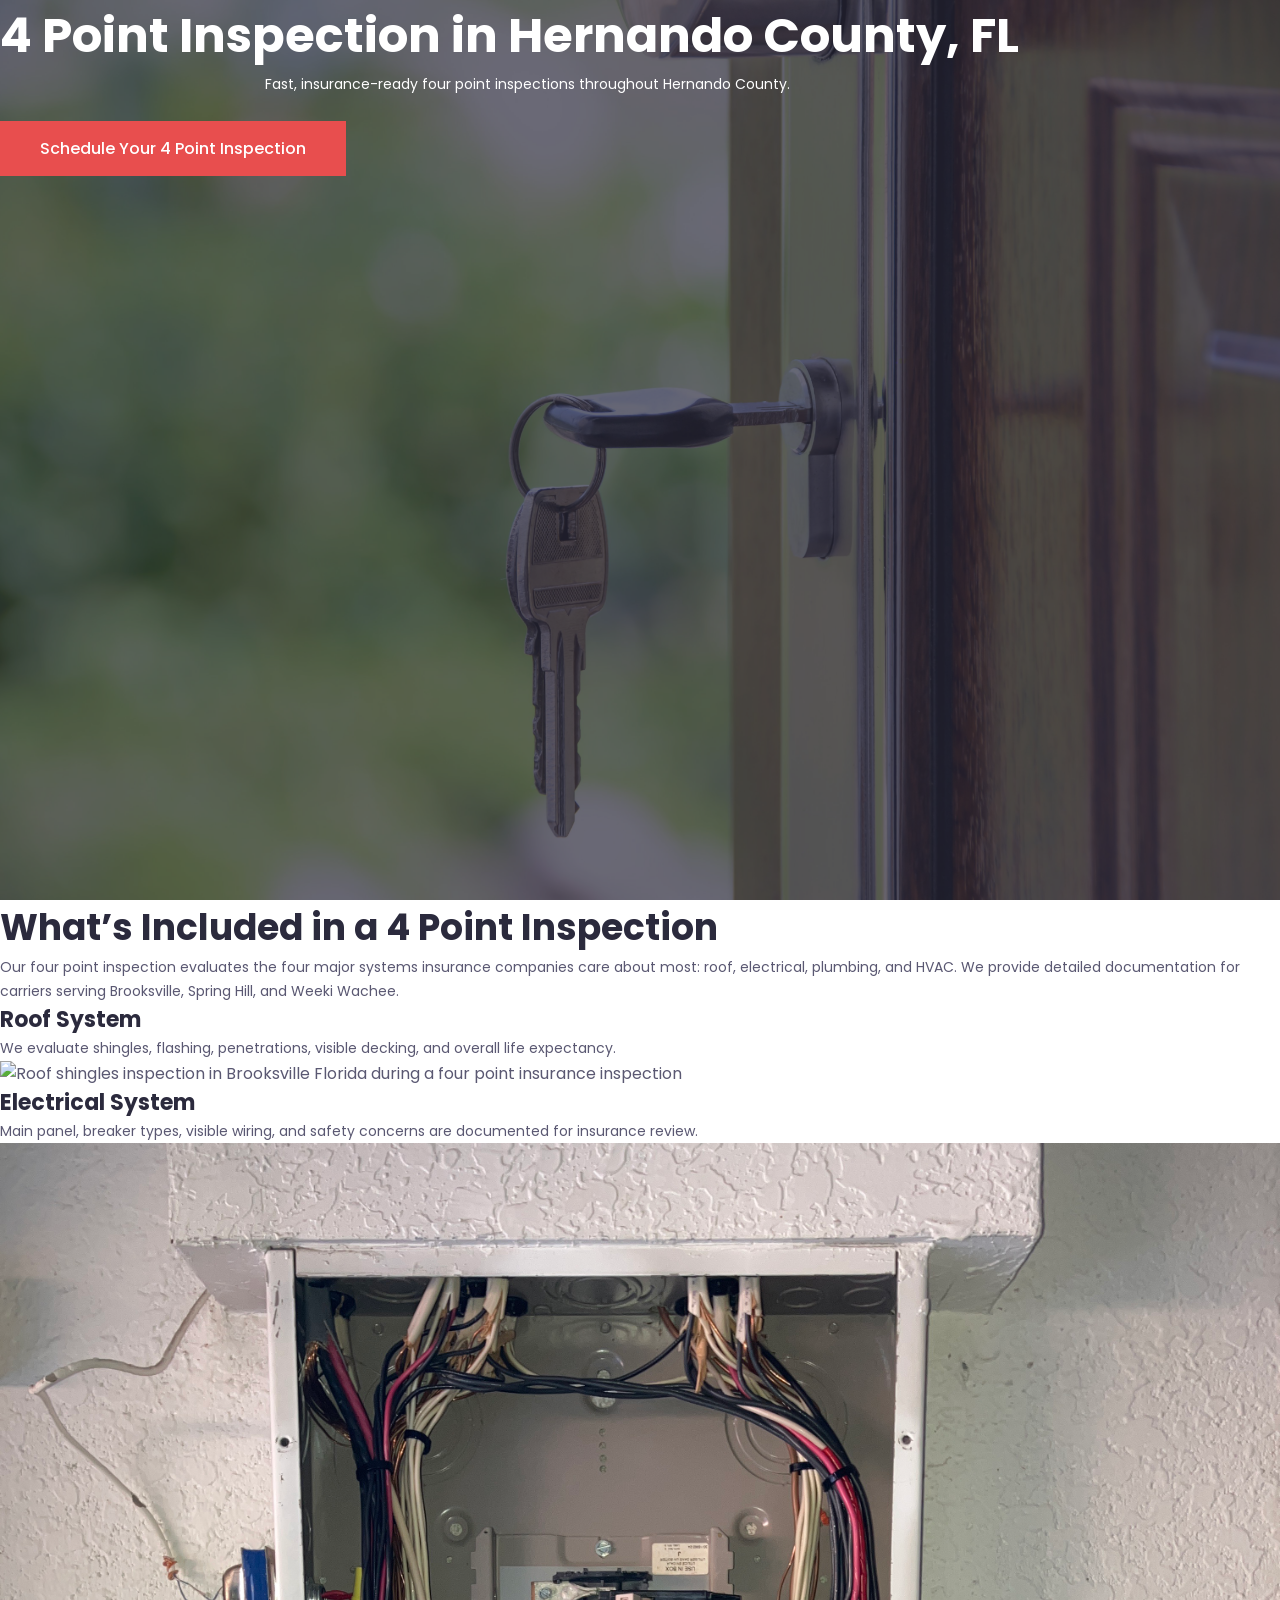
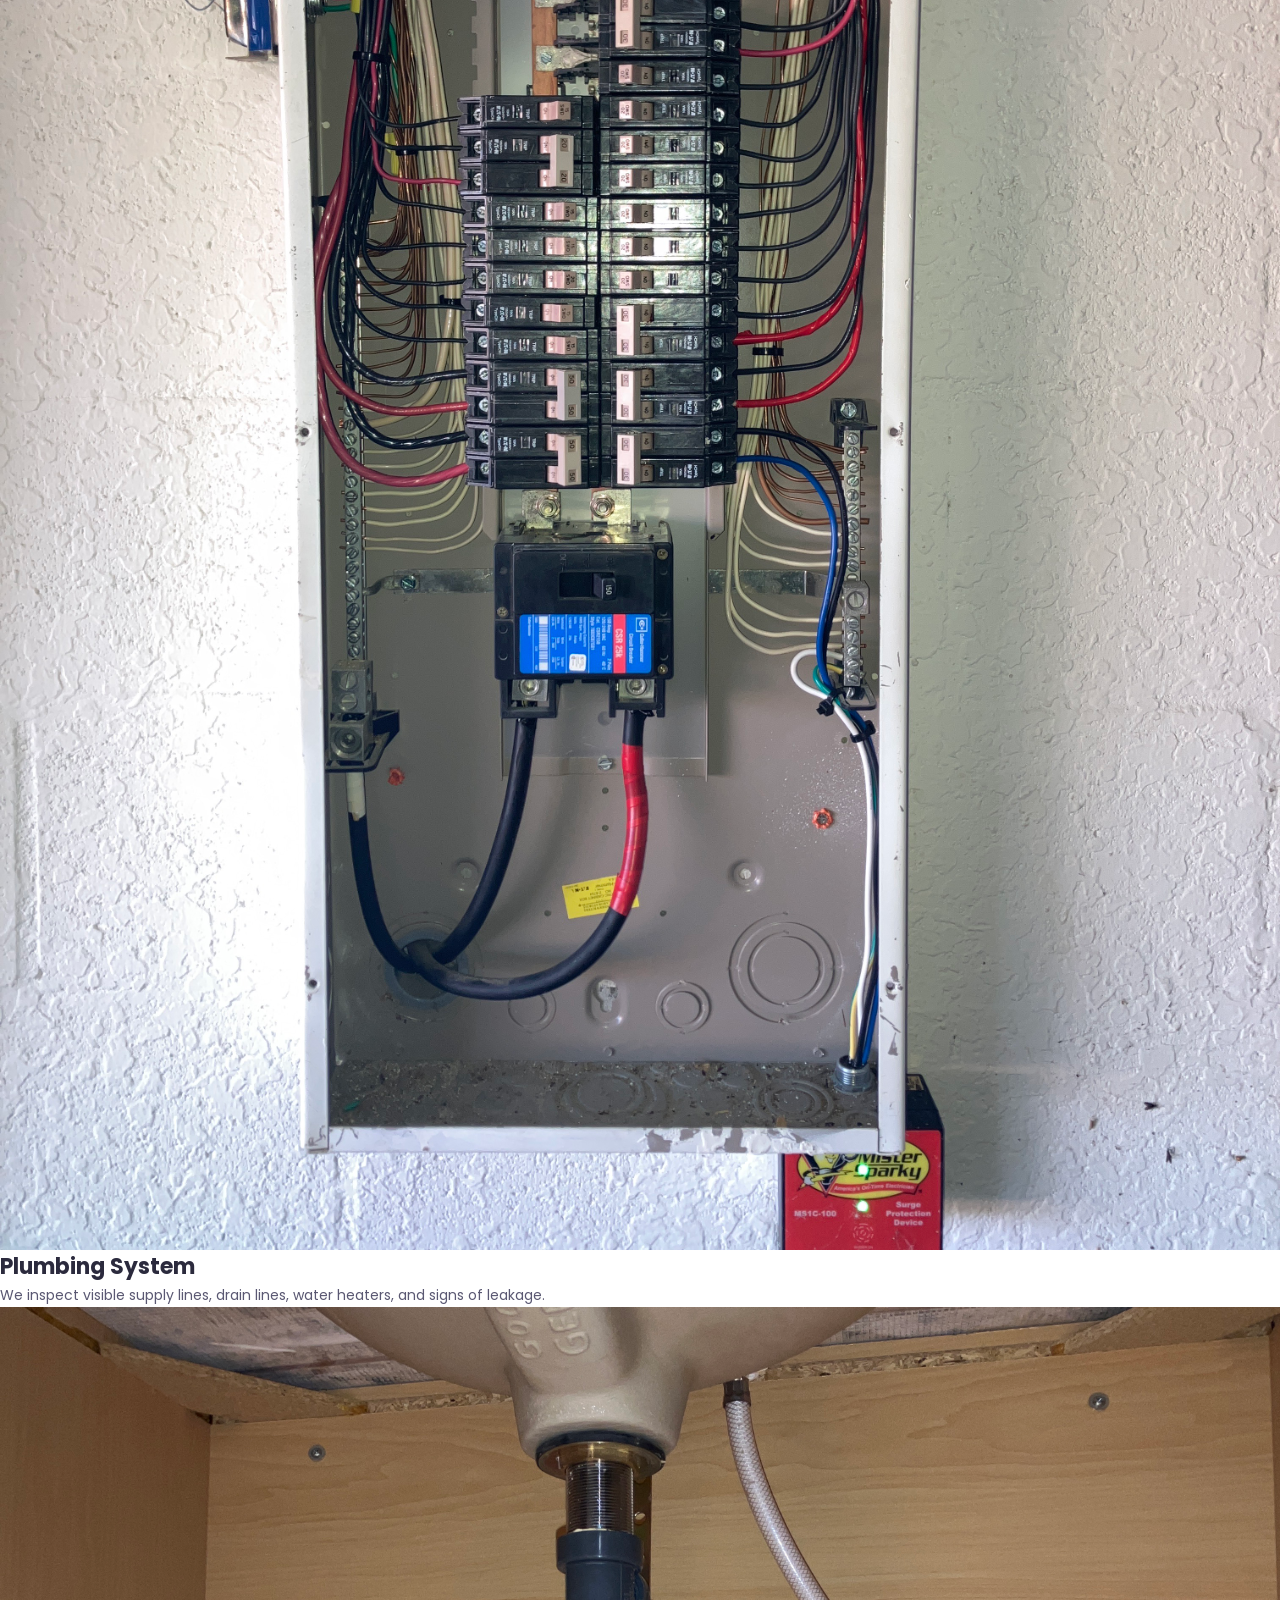
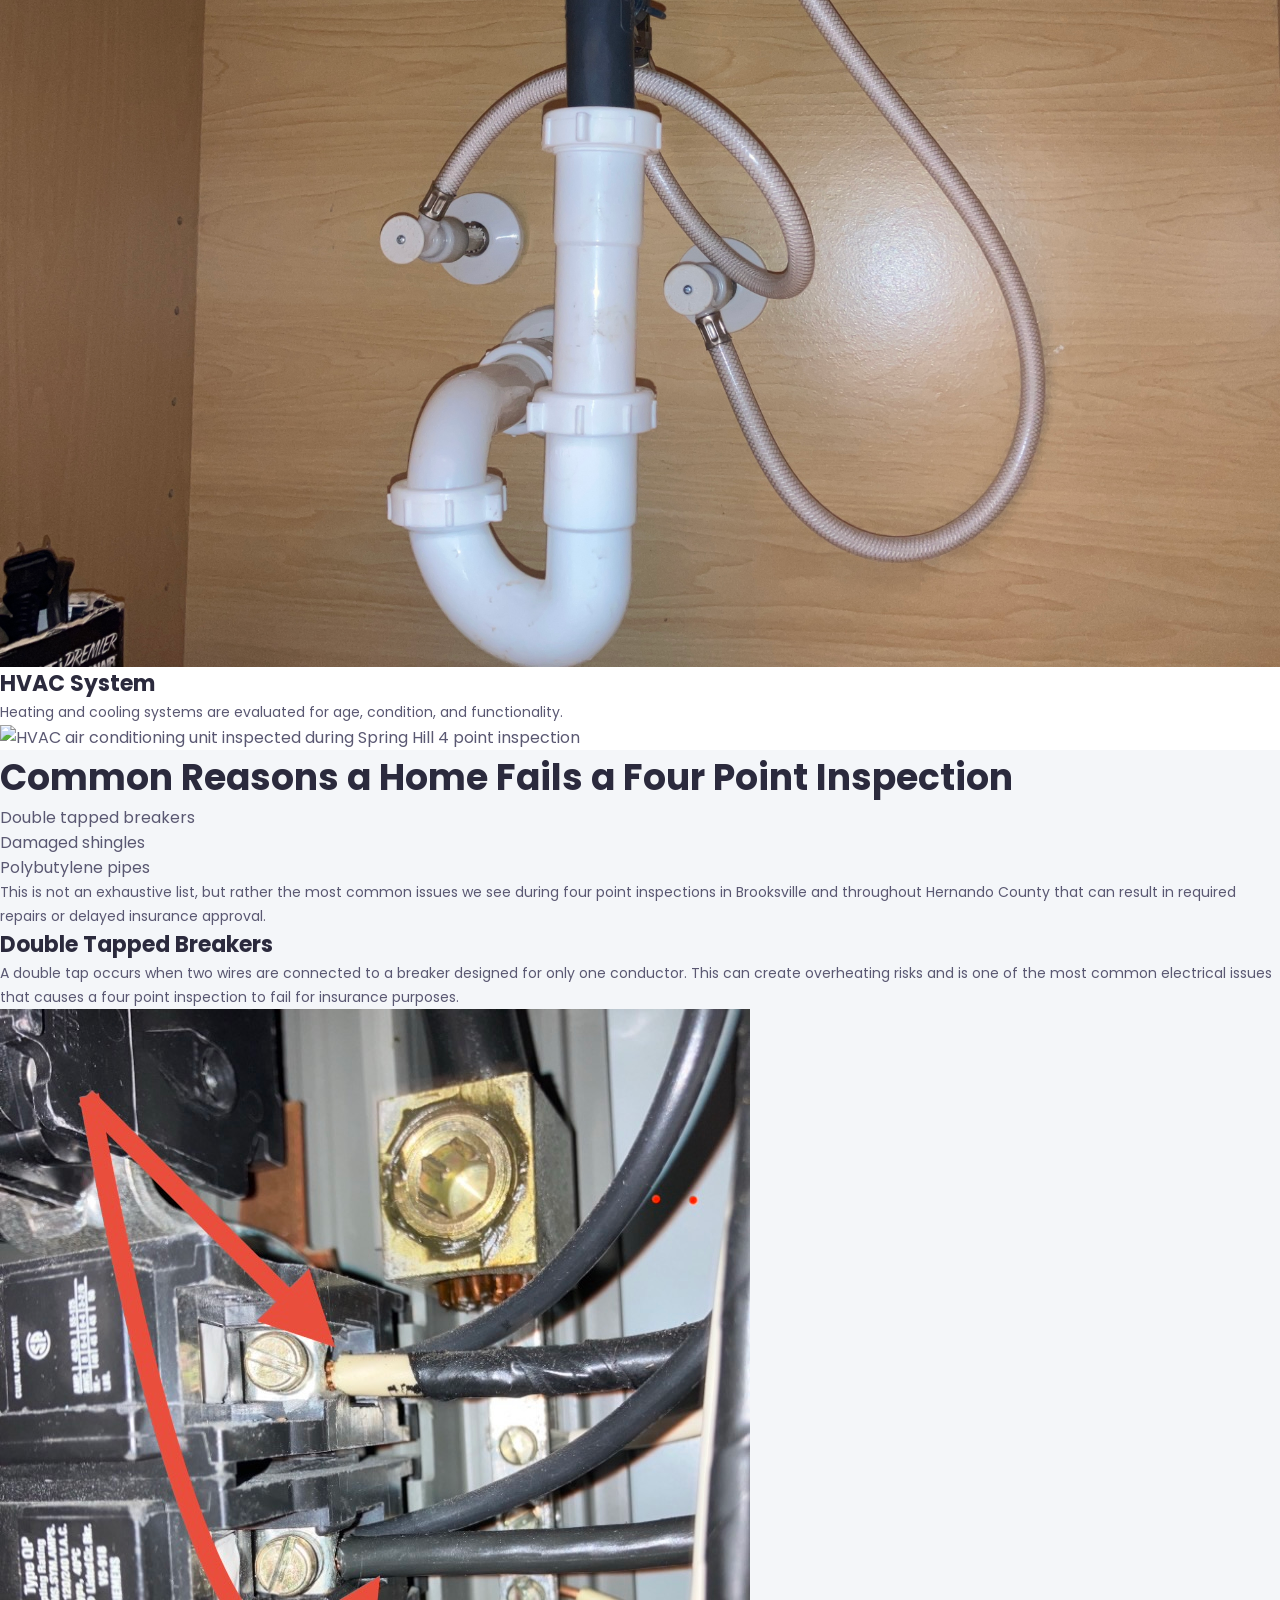
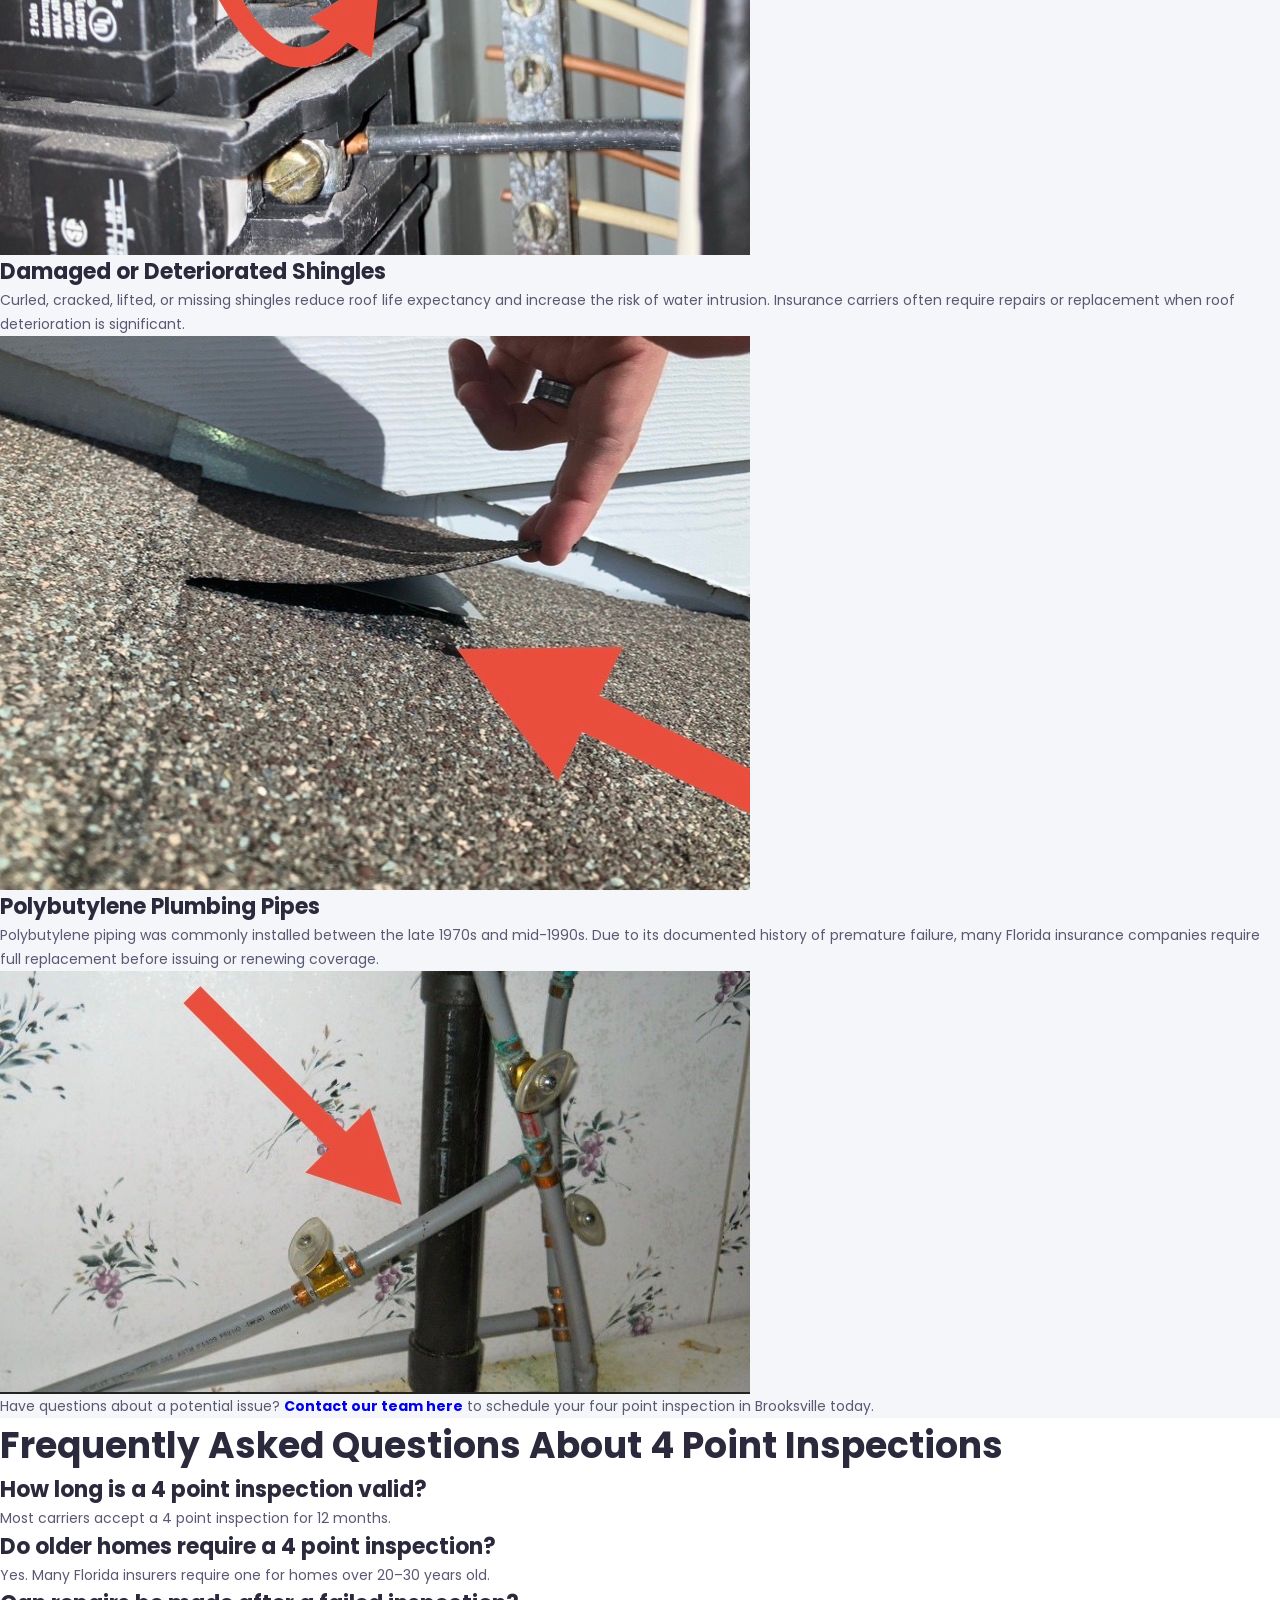
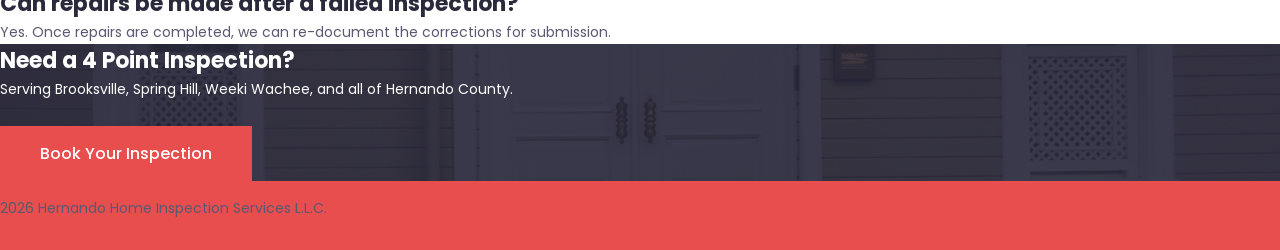
==== commit b4c2ff98: "Update 4-point-hernando-county.html" ====
--- a/blog/4-point-hernando-county.html
+++ b/blog/4-point-hernando-county.html
@@ -186,7 +186,7 @@
                 </p>
             </div>
             <div class="col-lg-6">
-                <img src="../assets/images/IMG_0738.jpeg" 
+                <img src="../assets/images/IMG_0737.jpeg" 
                      class="img-fluid rounded"
                      alt="Double tapped breaker inside electrical panel causing four point inspection failure in Brooksville FL">
             </div>
@@ -203,7 +203,7 @@
                 </p>
             </div>
             <div class="col-lg-6 order-lg-2">
-                <img src="../assets/images/IMG_0739.jpeg" 
+                <img src="../assets/images/IMG_0738.jpeg" 
                      class="img-fluid rounded"
                      alt="Loose asphalt shingles identified during four point inspection in Hernando County Florida">
             </div>
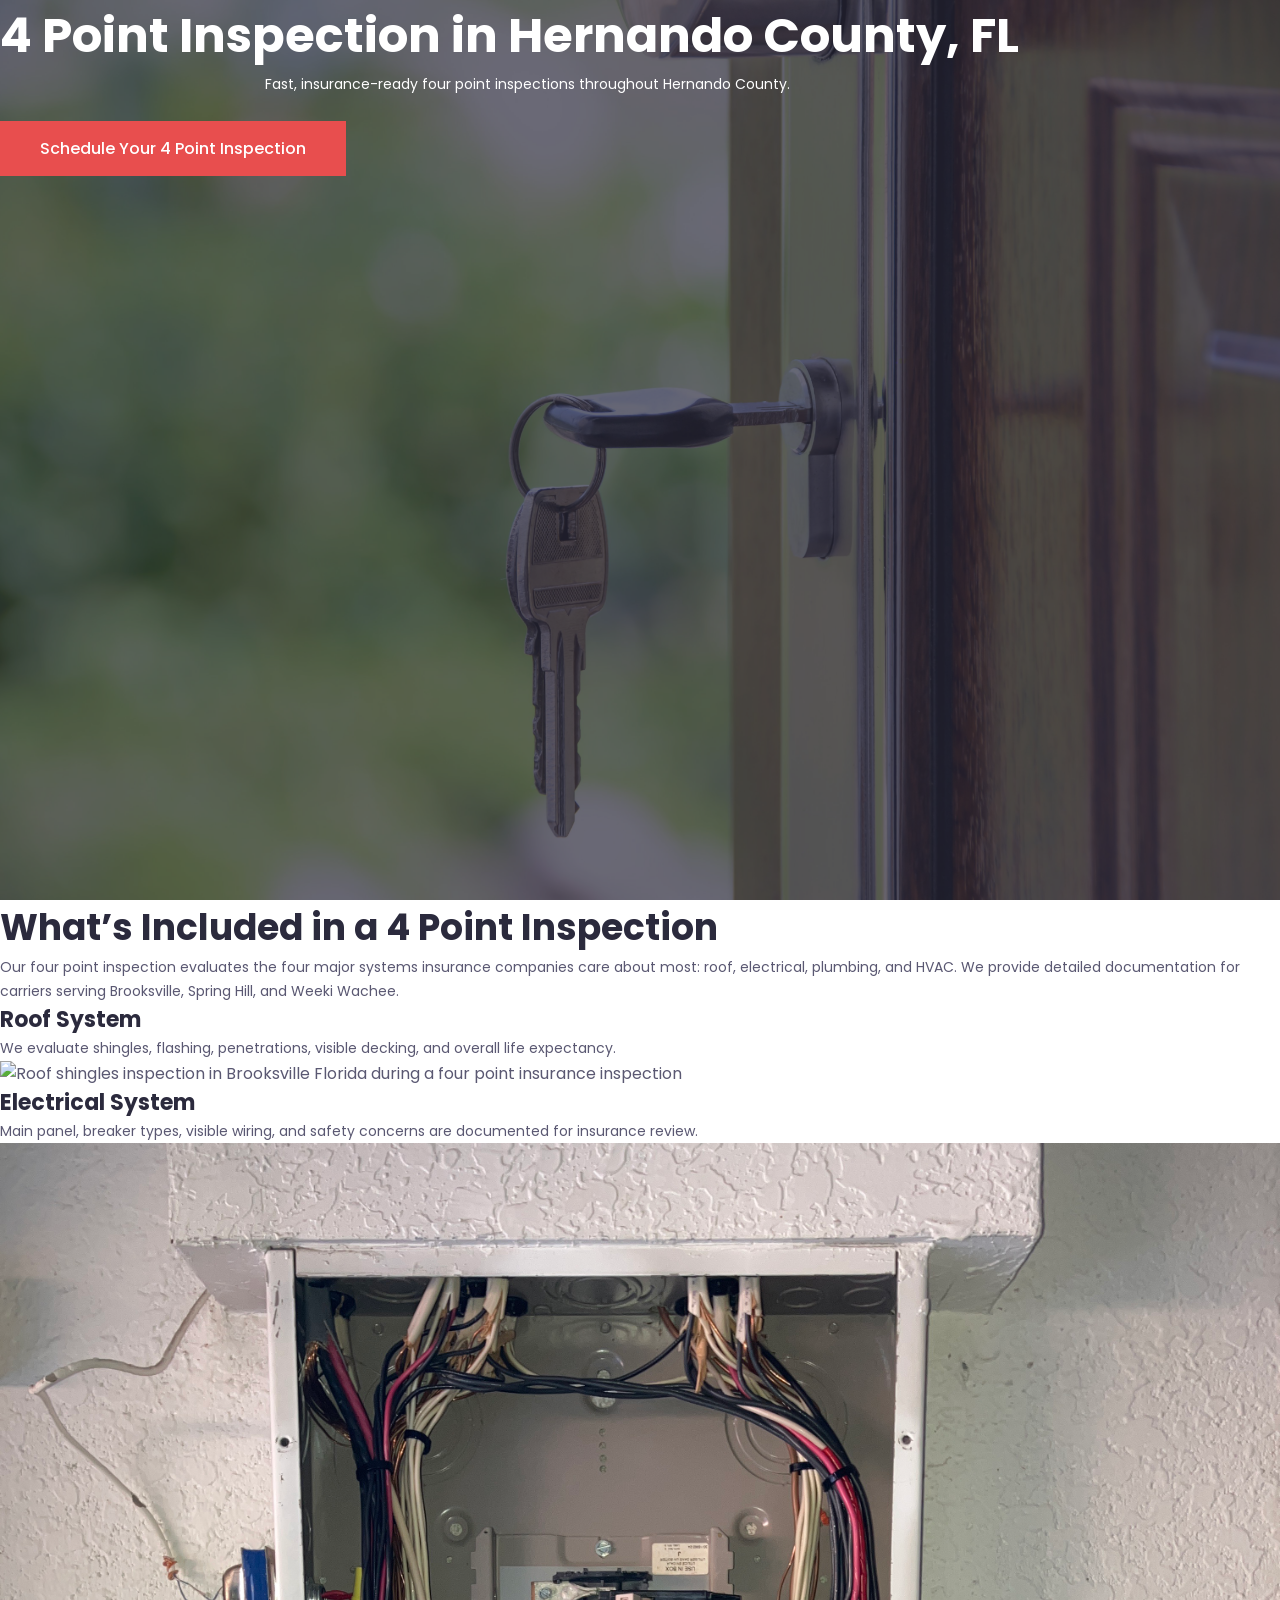
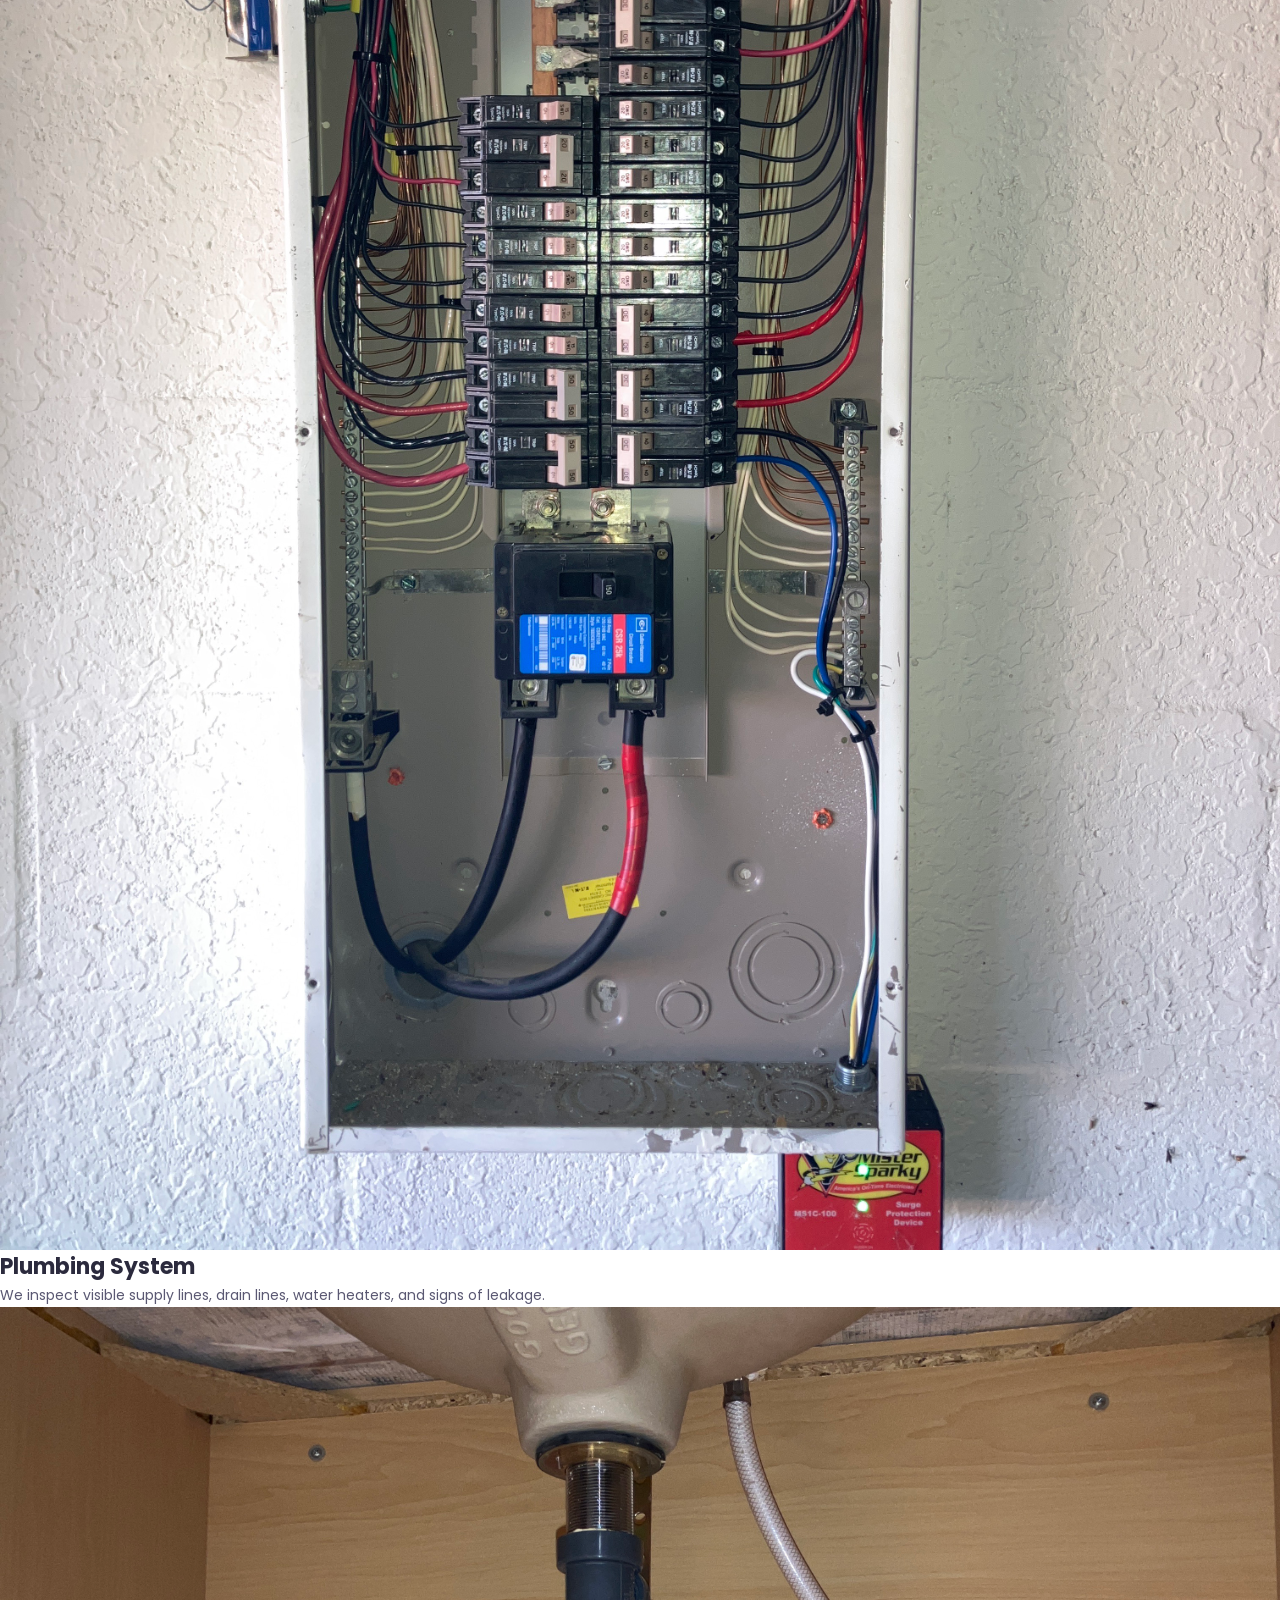
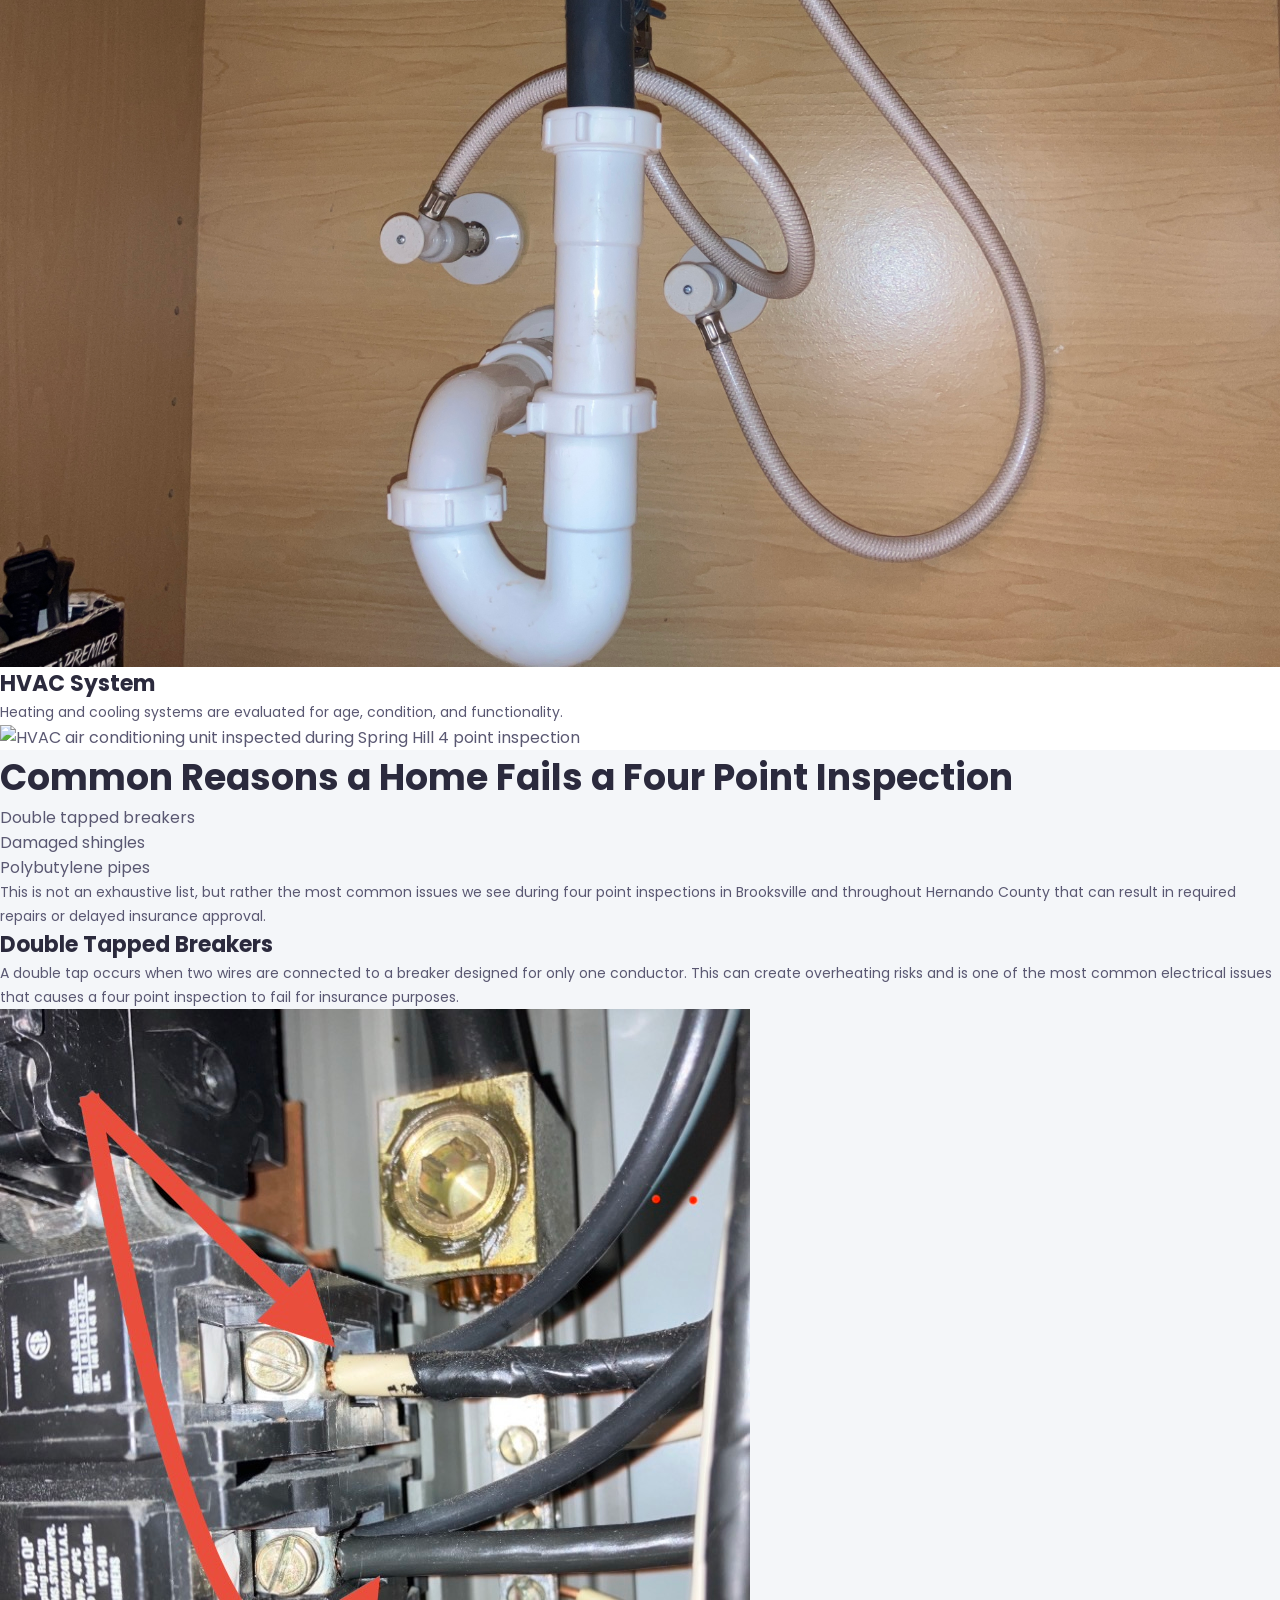
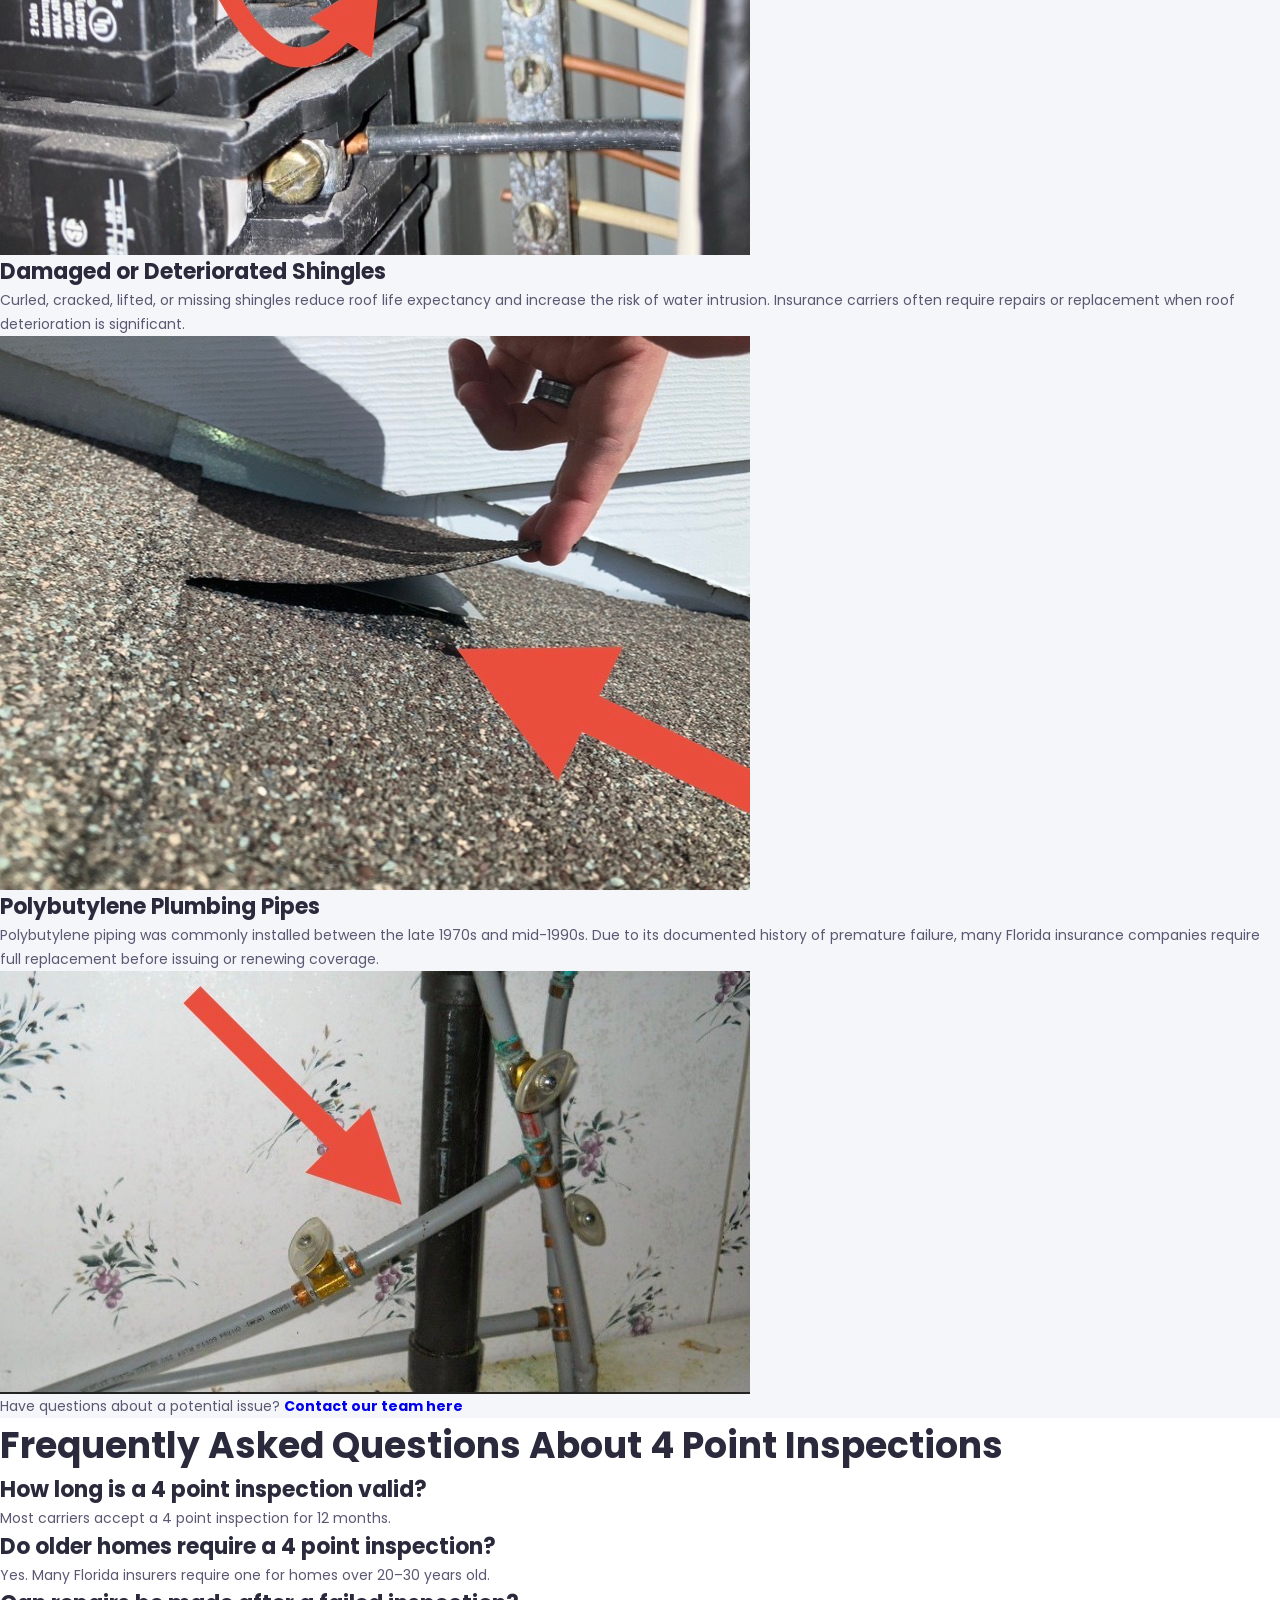
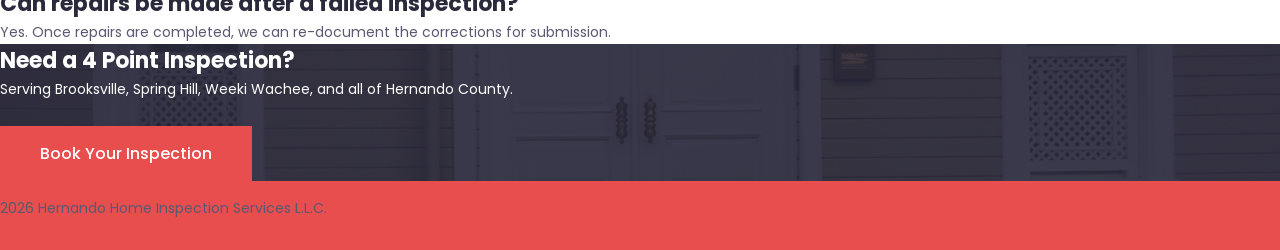
==== commit cf0bd01e: "Update 4-point-hernando-county.html" ====
--- a/blog/4-point-hernando-county.html
+++ b/blog/4-point-hernando-county.html
@@ -231,7 +231,7 @@
             <div class="col-lg-8 text-center">
                 <p>
                     Have questions about a potential issue? 
-                    <a href="../index.html#contact"><strong>Contact our team here</strong></a> to schedule your four point inspection in Brooksville today.
+                    <a href="../index.html#contact"><strong>Contact our team here</strong></a> 
                 </p>
             </div>
         </div>
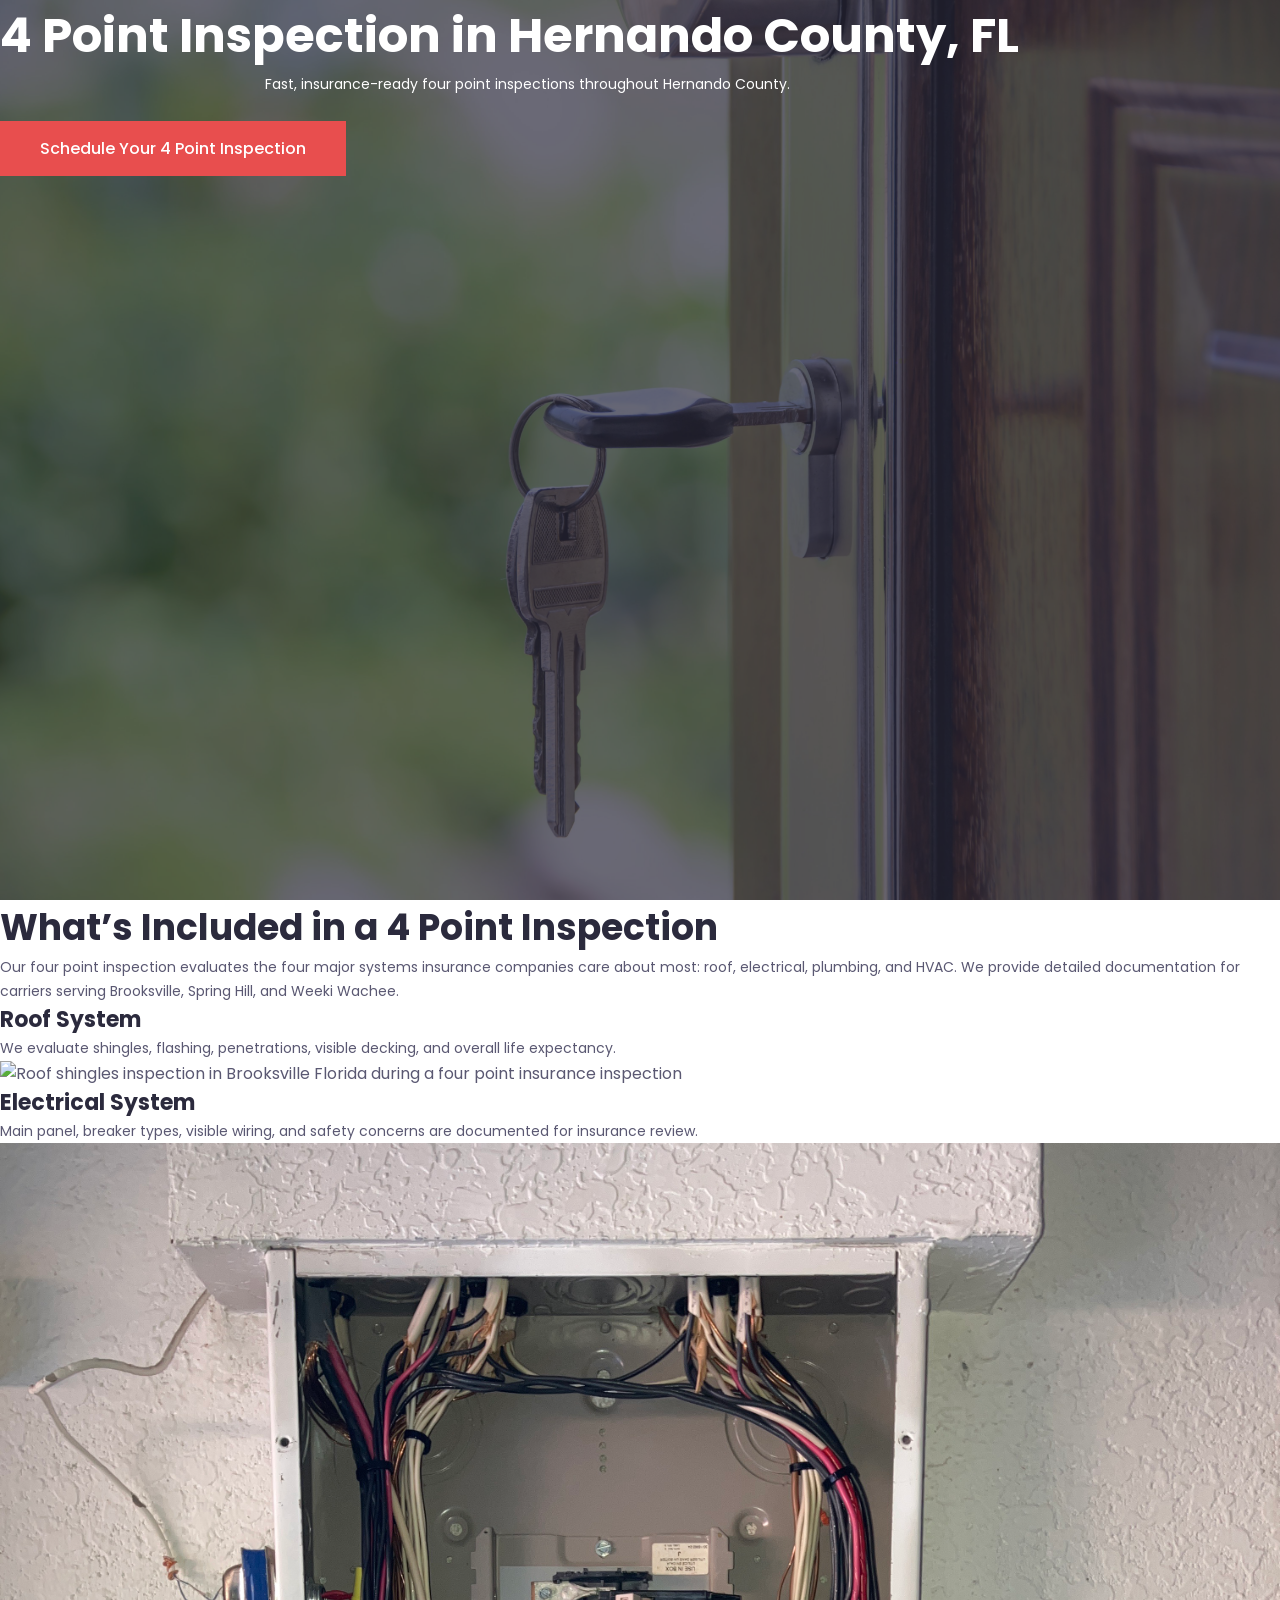
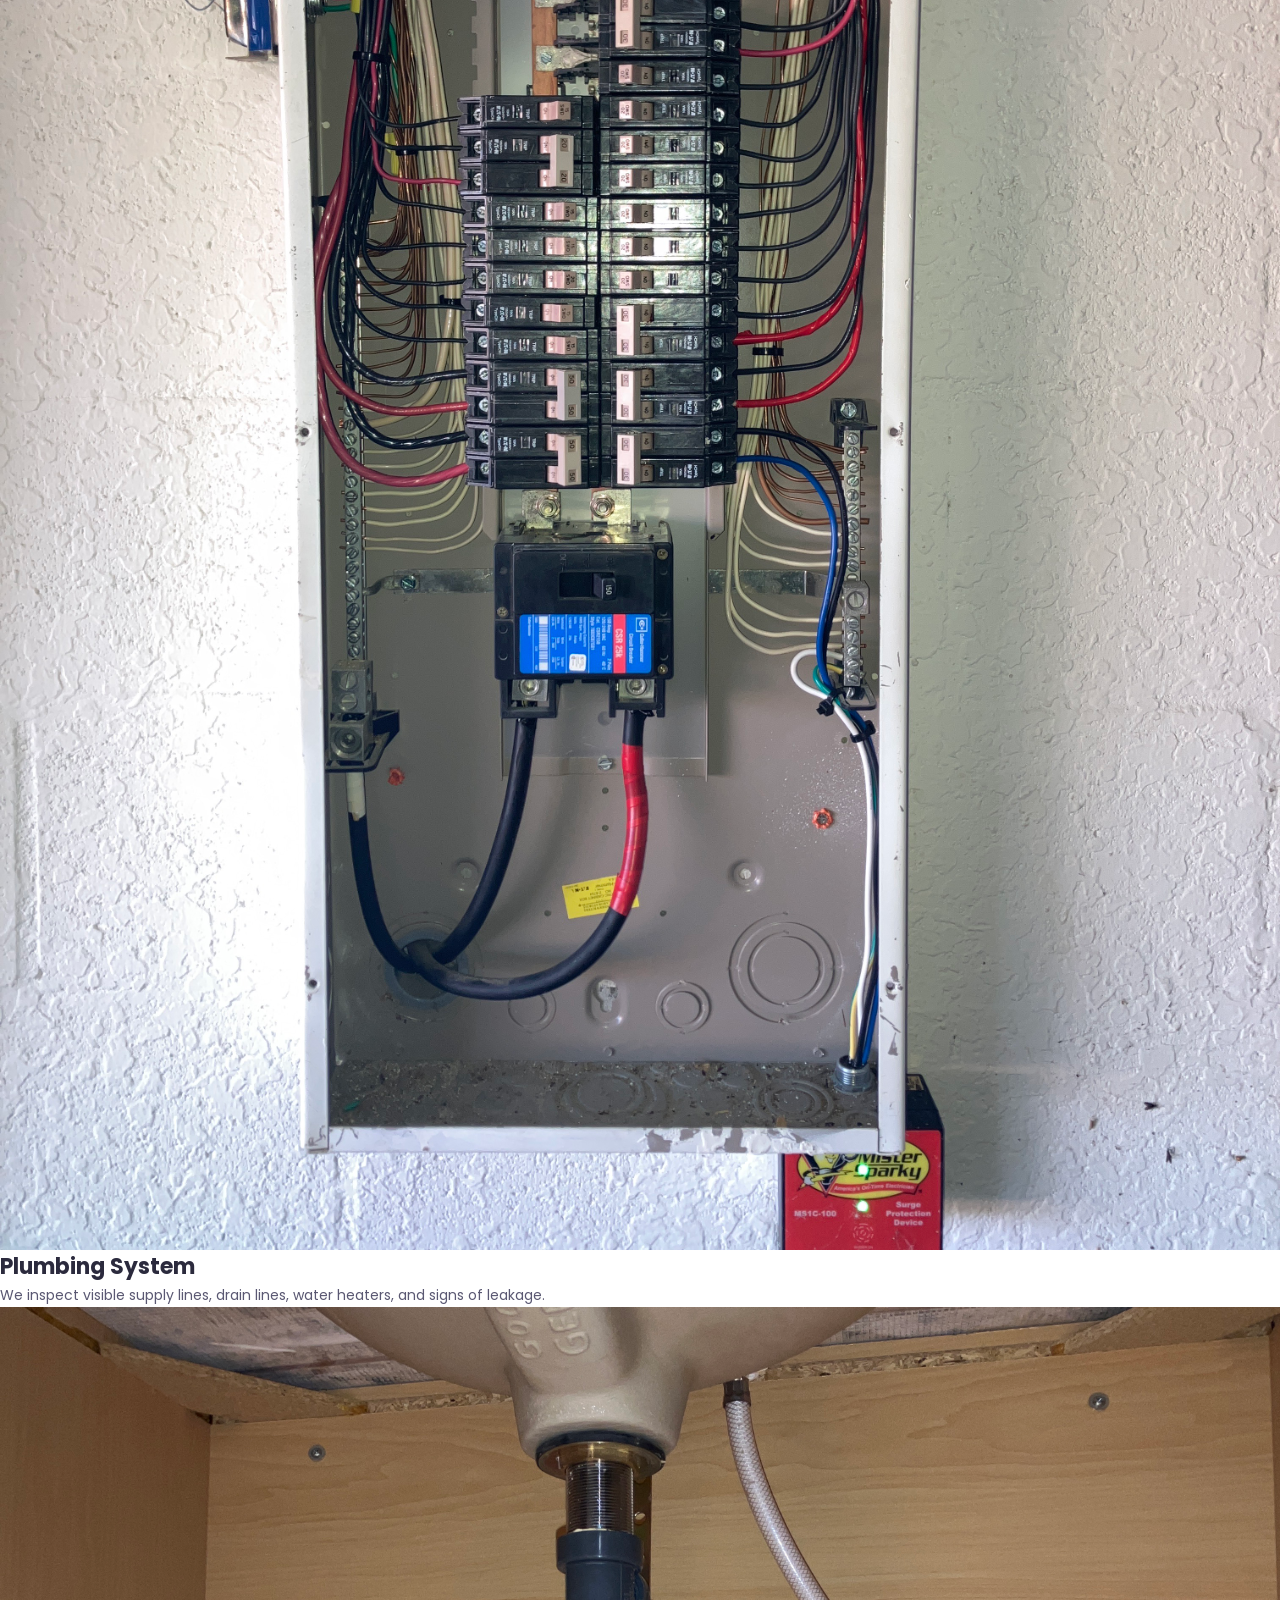
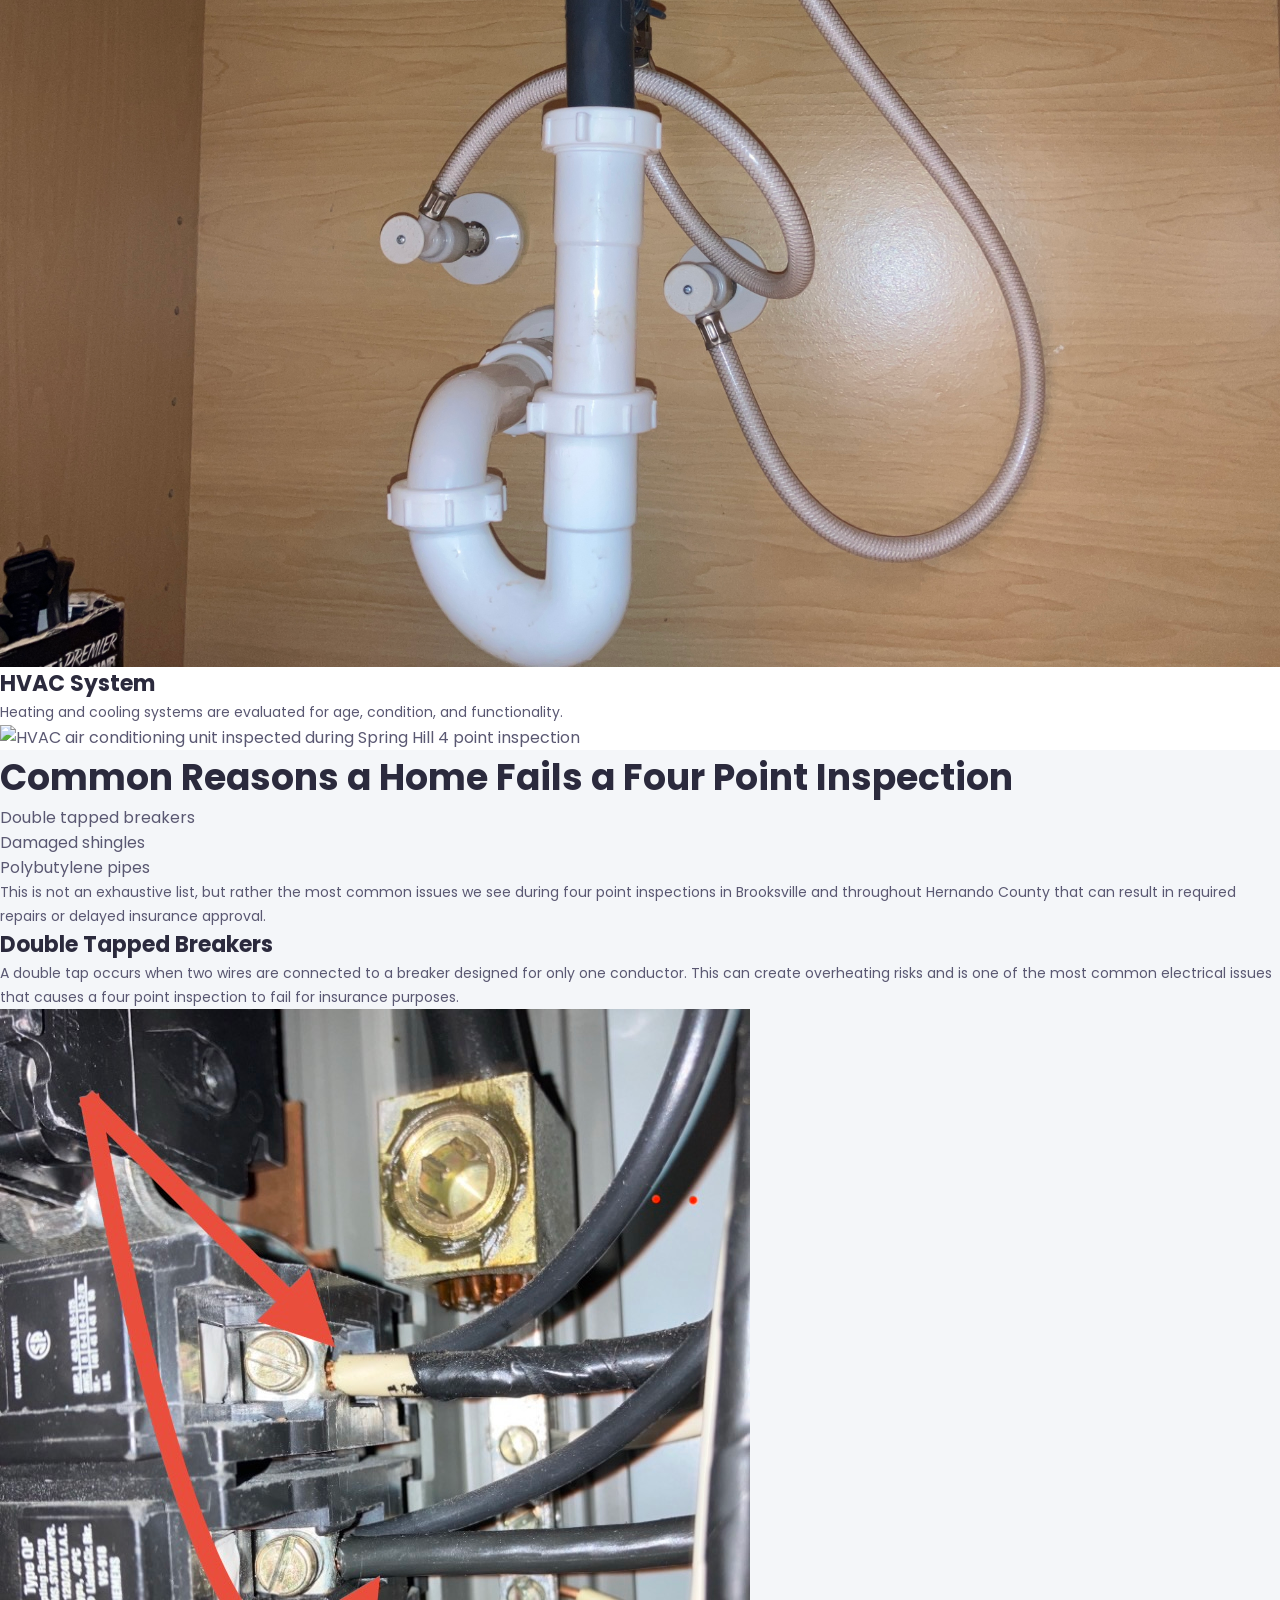
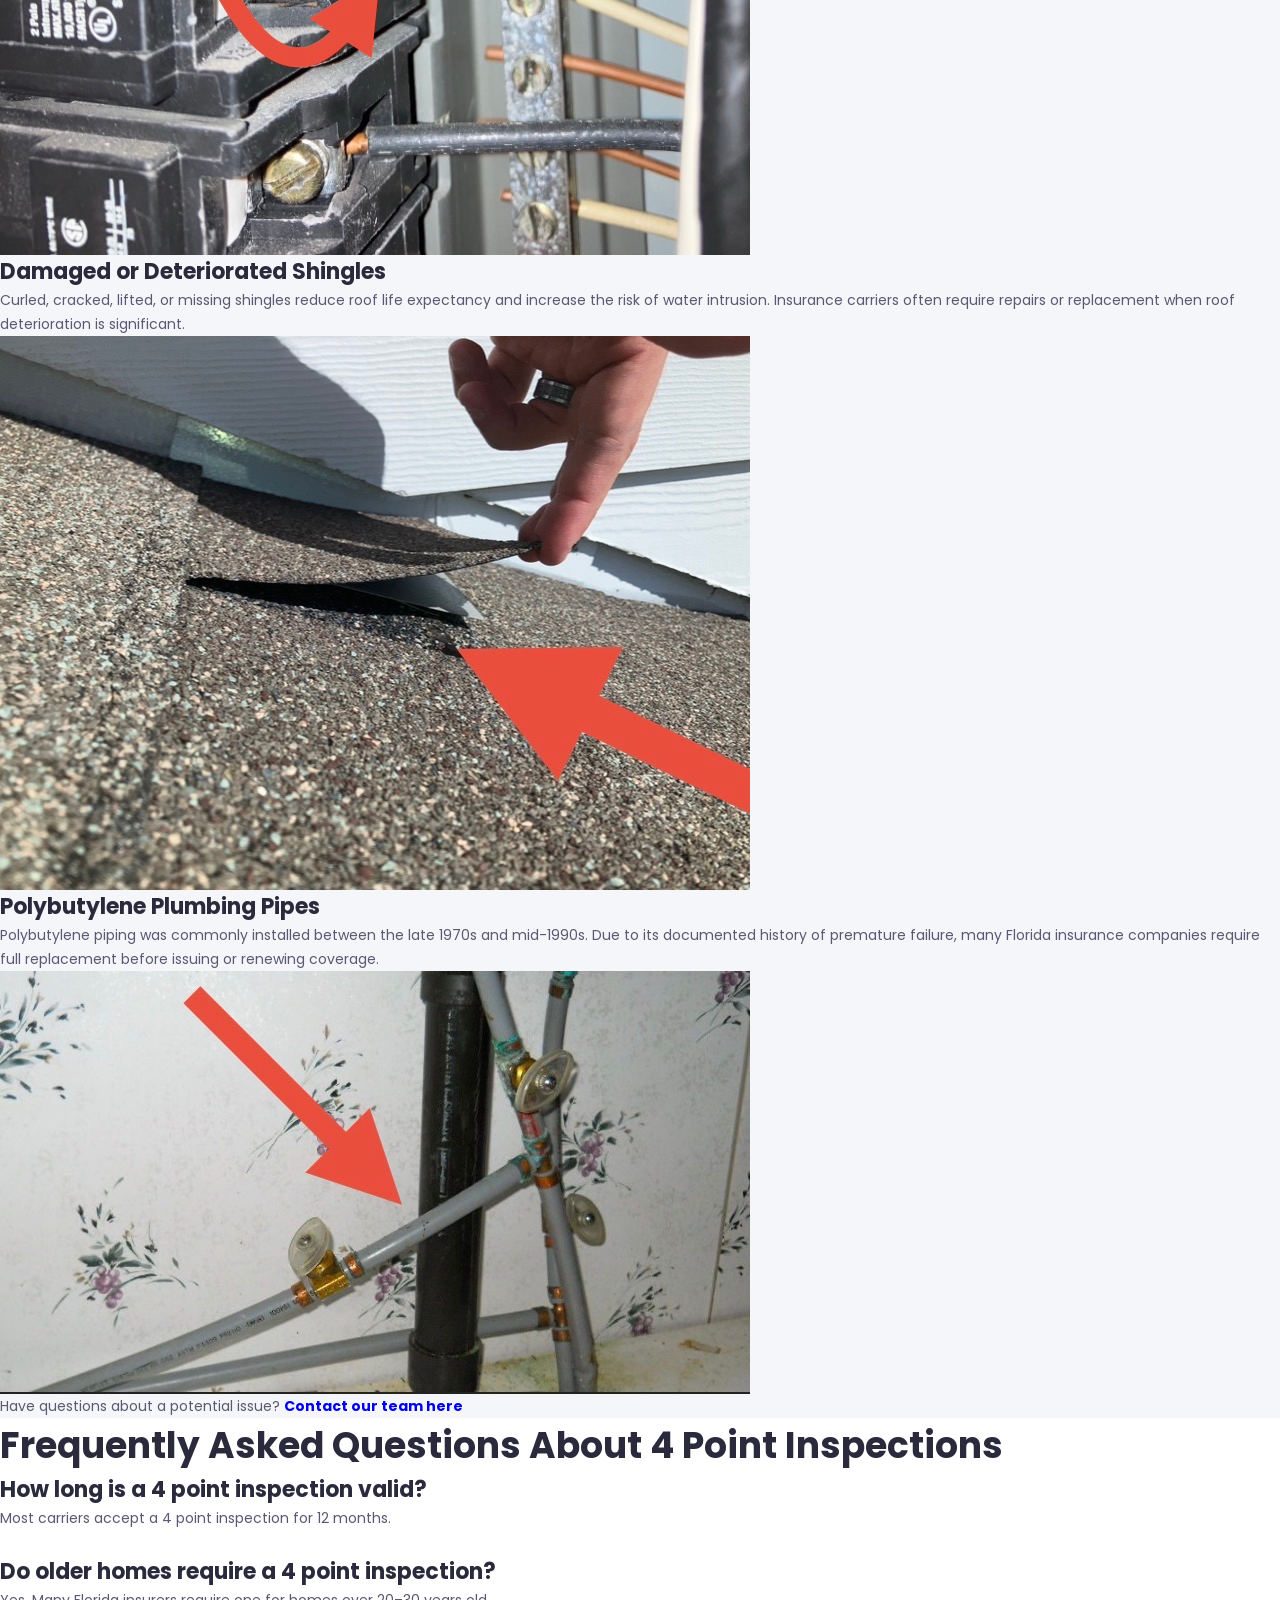
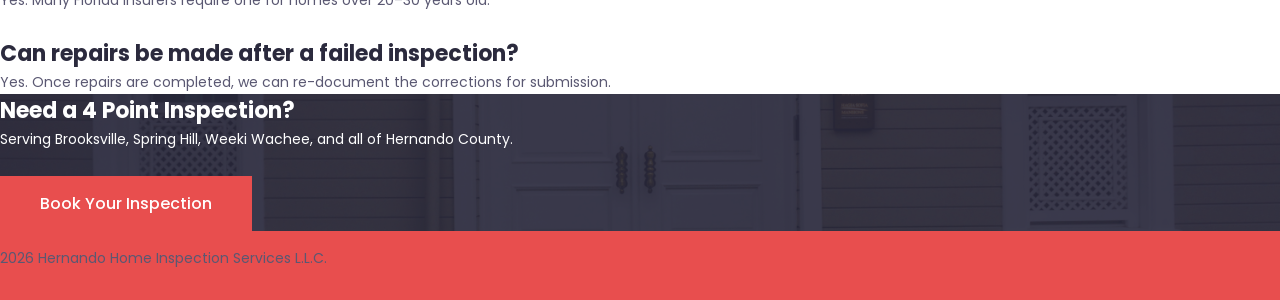
==== commit 6e7d265b: "Update 4-point-hernando-county.html" ====
--- a/blog/4-point-hernando-county.html
+++ b/blog/4-point-hernando-county.html
@@ -247,10 +247,10 @@
         <div class="mt-60">
             <h4>How long is a 4 point inspection valid?</h4>
             <p>Most carriers accept a 4 point inspection for 12 months.</p>
-
+            <br>
             <h4>Do older homes require a 4 point inspection?</h4>
             <p>Yes. Many Florida insurers require one for homes over 20–30 years old.</p>
-
+            <br>
             <h4>Can repairs be made after a failed inspection?</h4>
             <p>Yes. Once repairs are completed, we can re-document the corrections for submission.</p>
         </div>
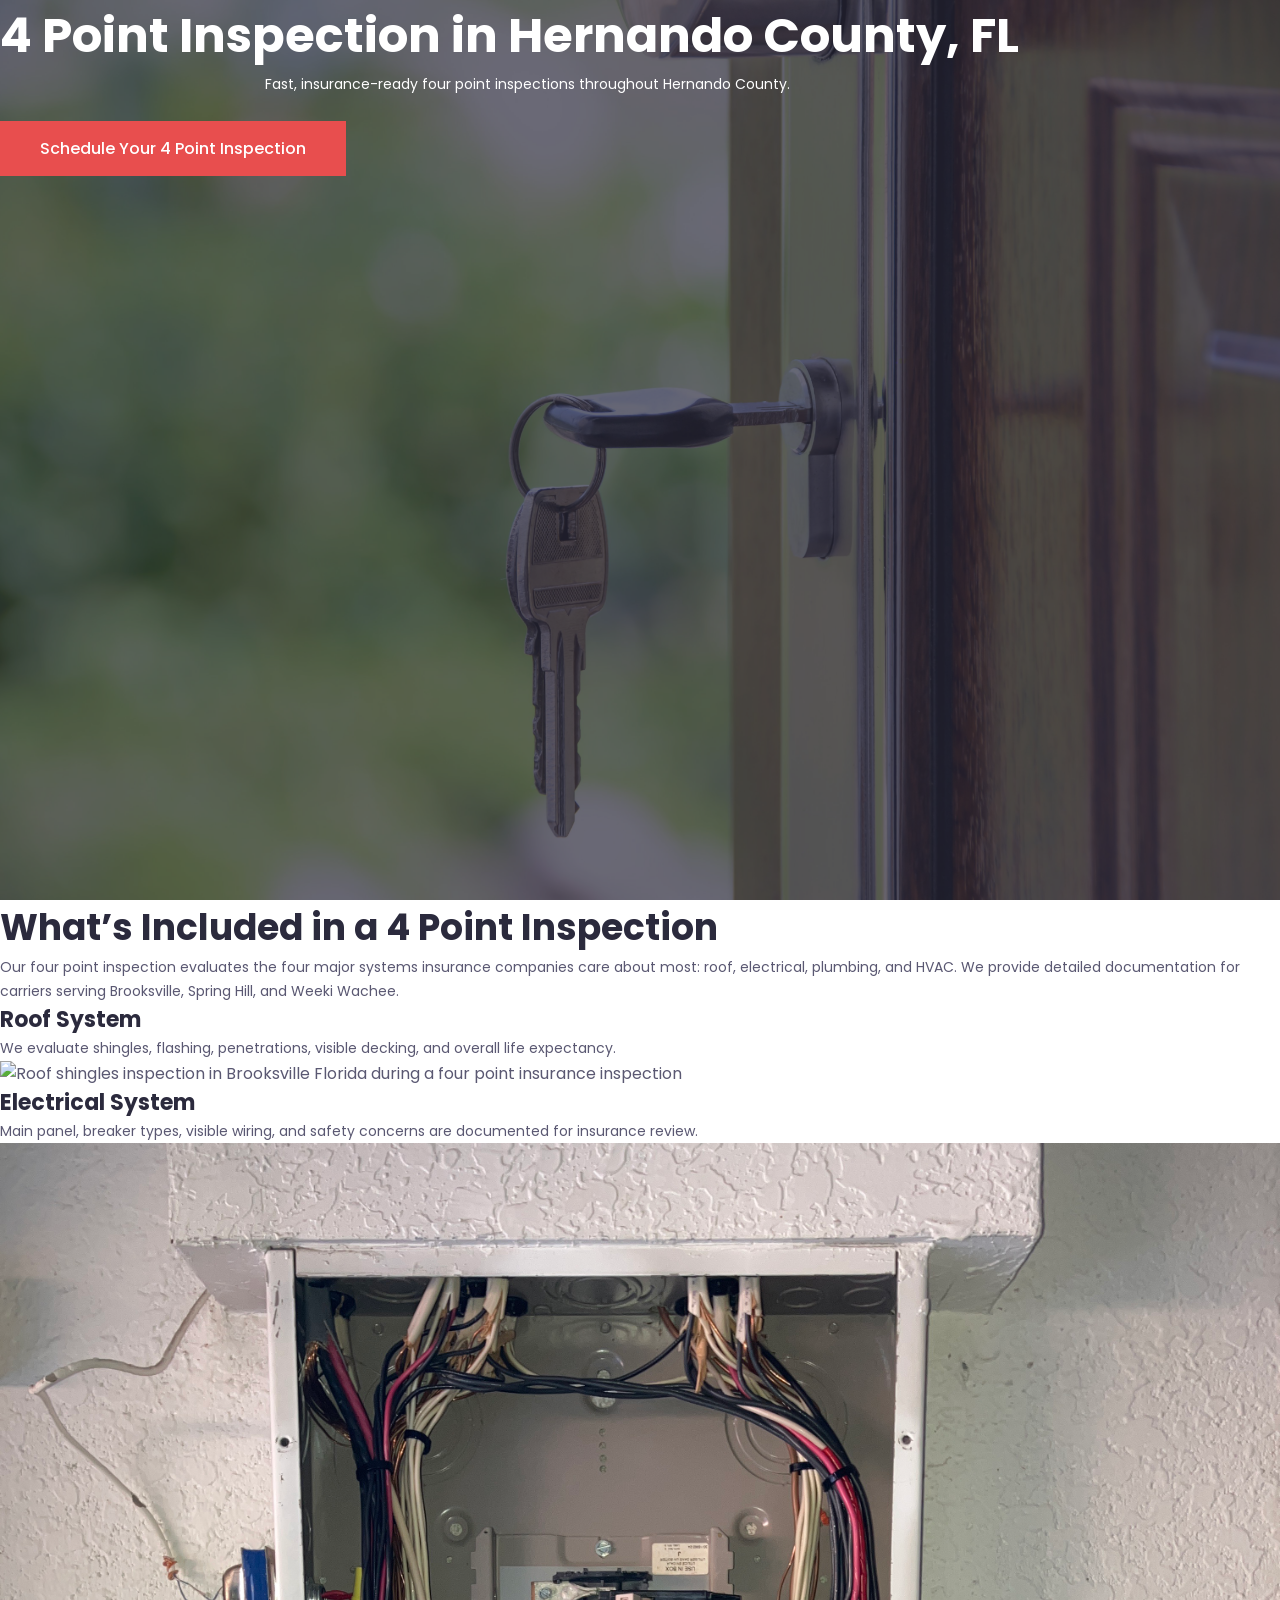
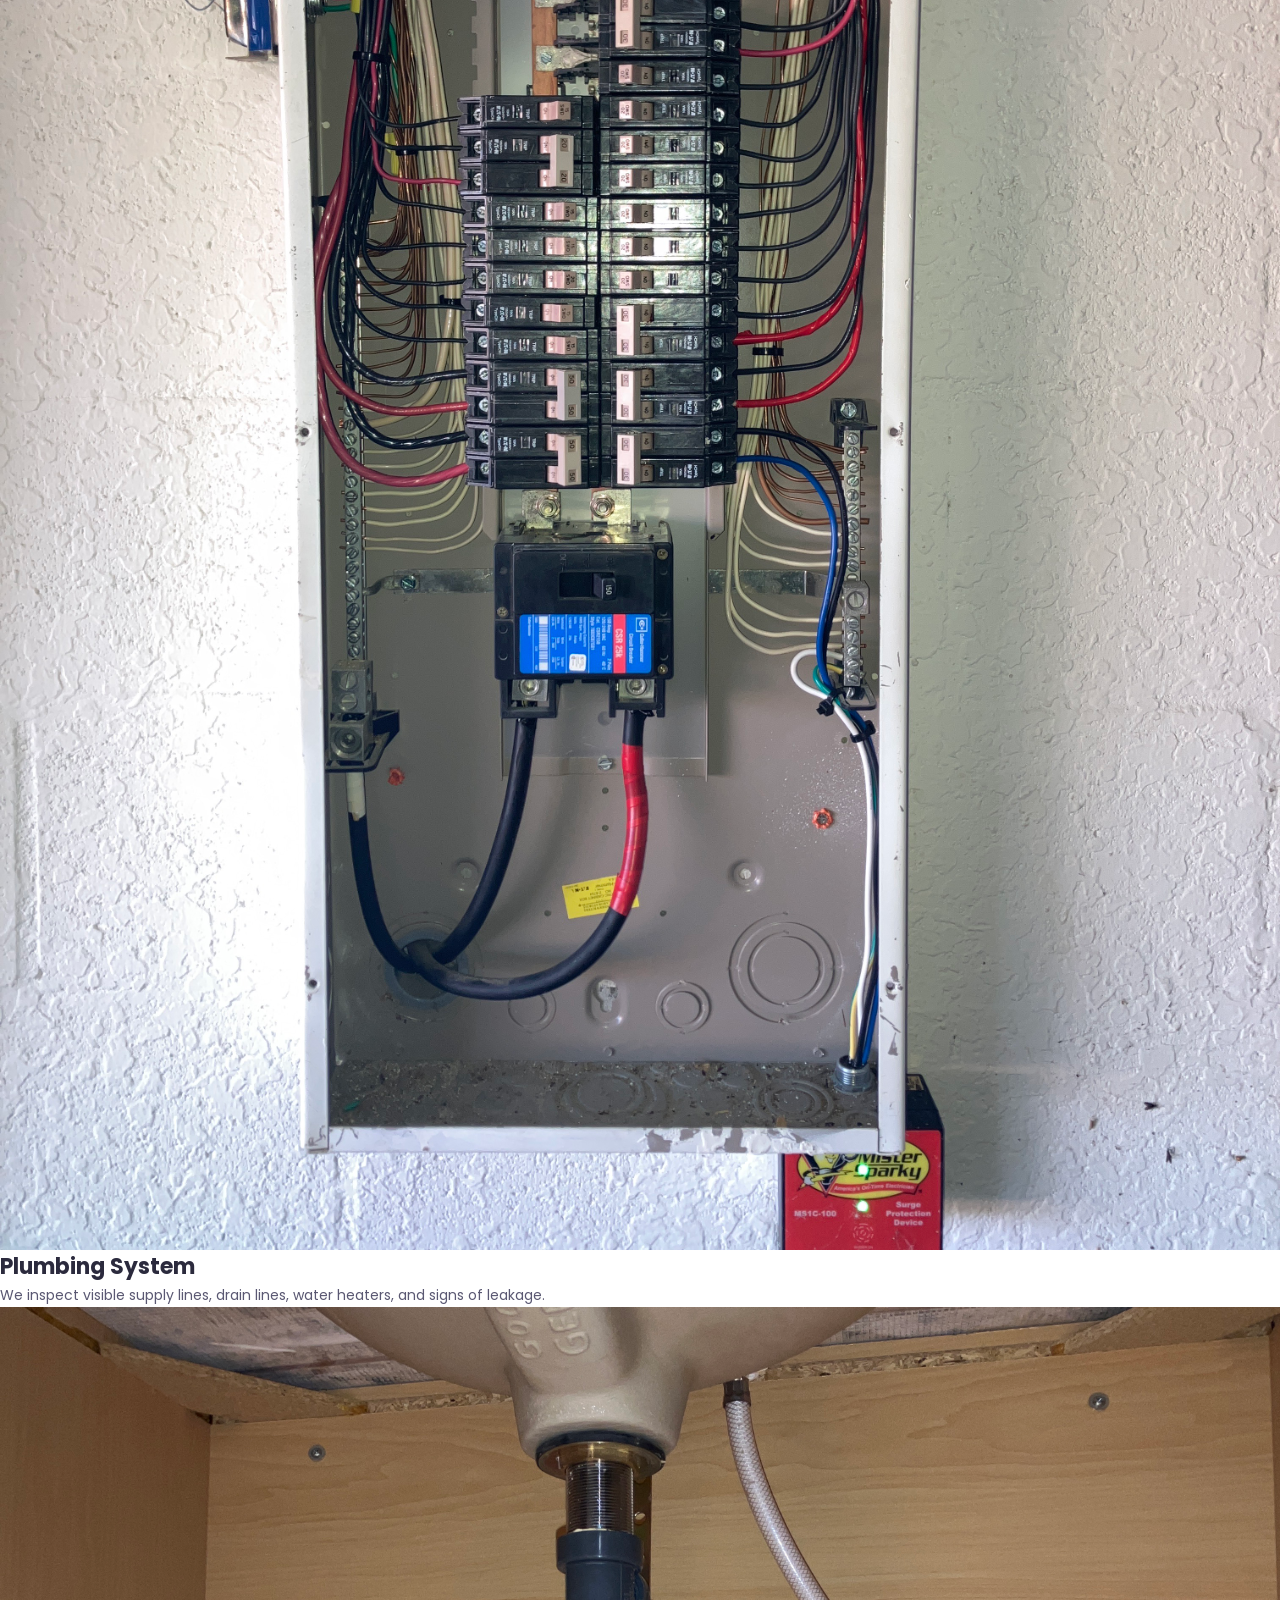
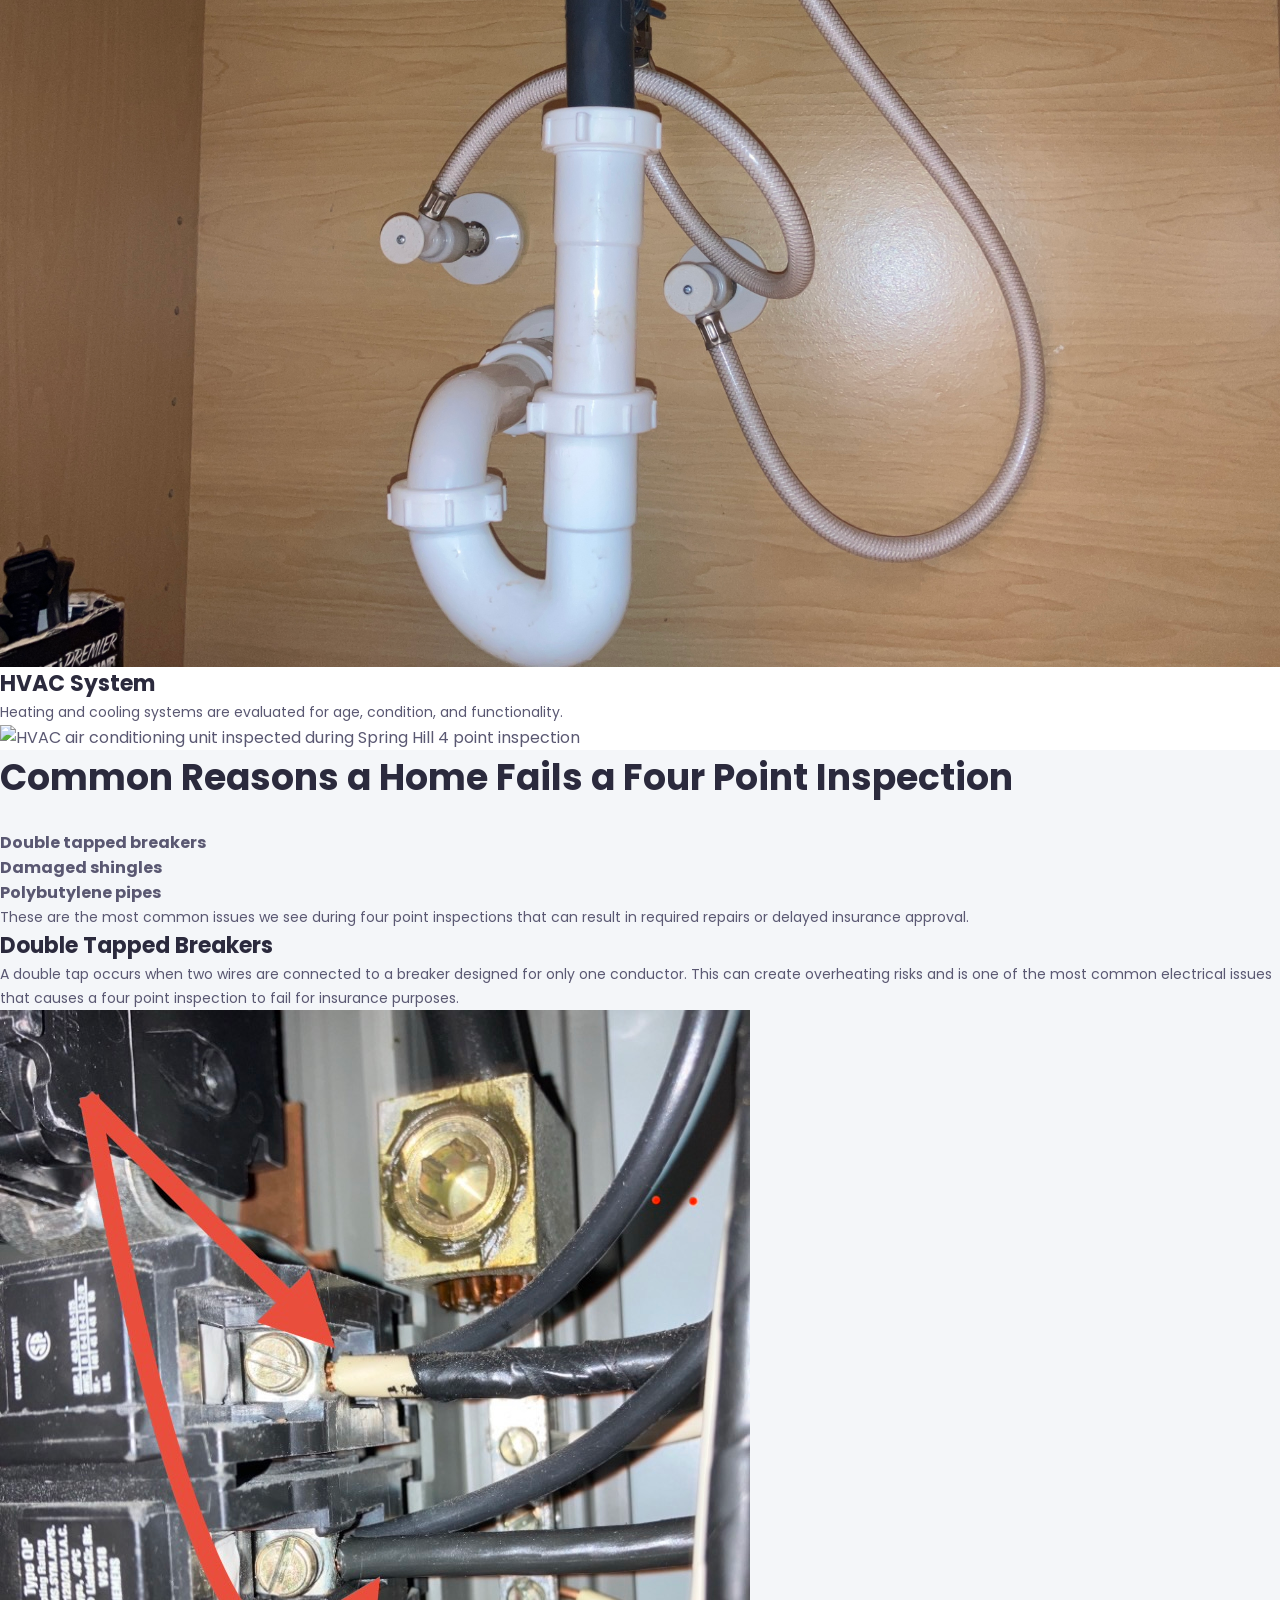
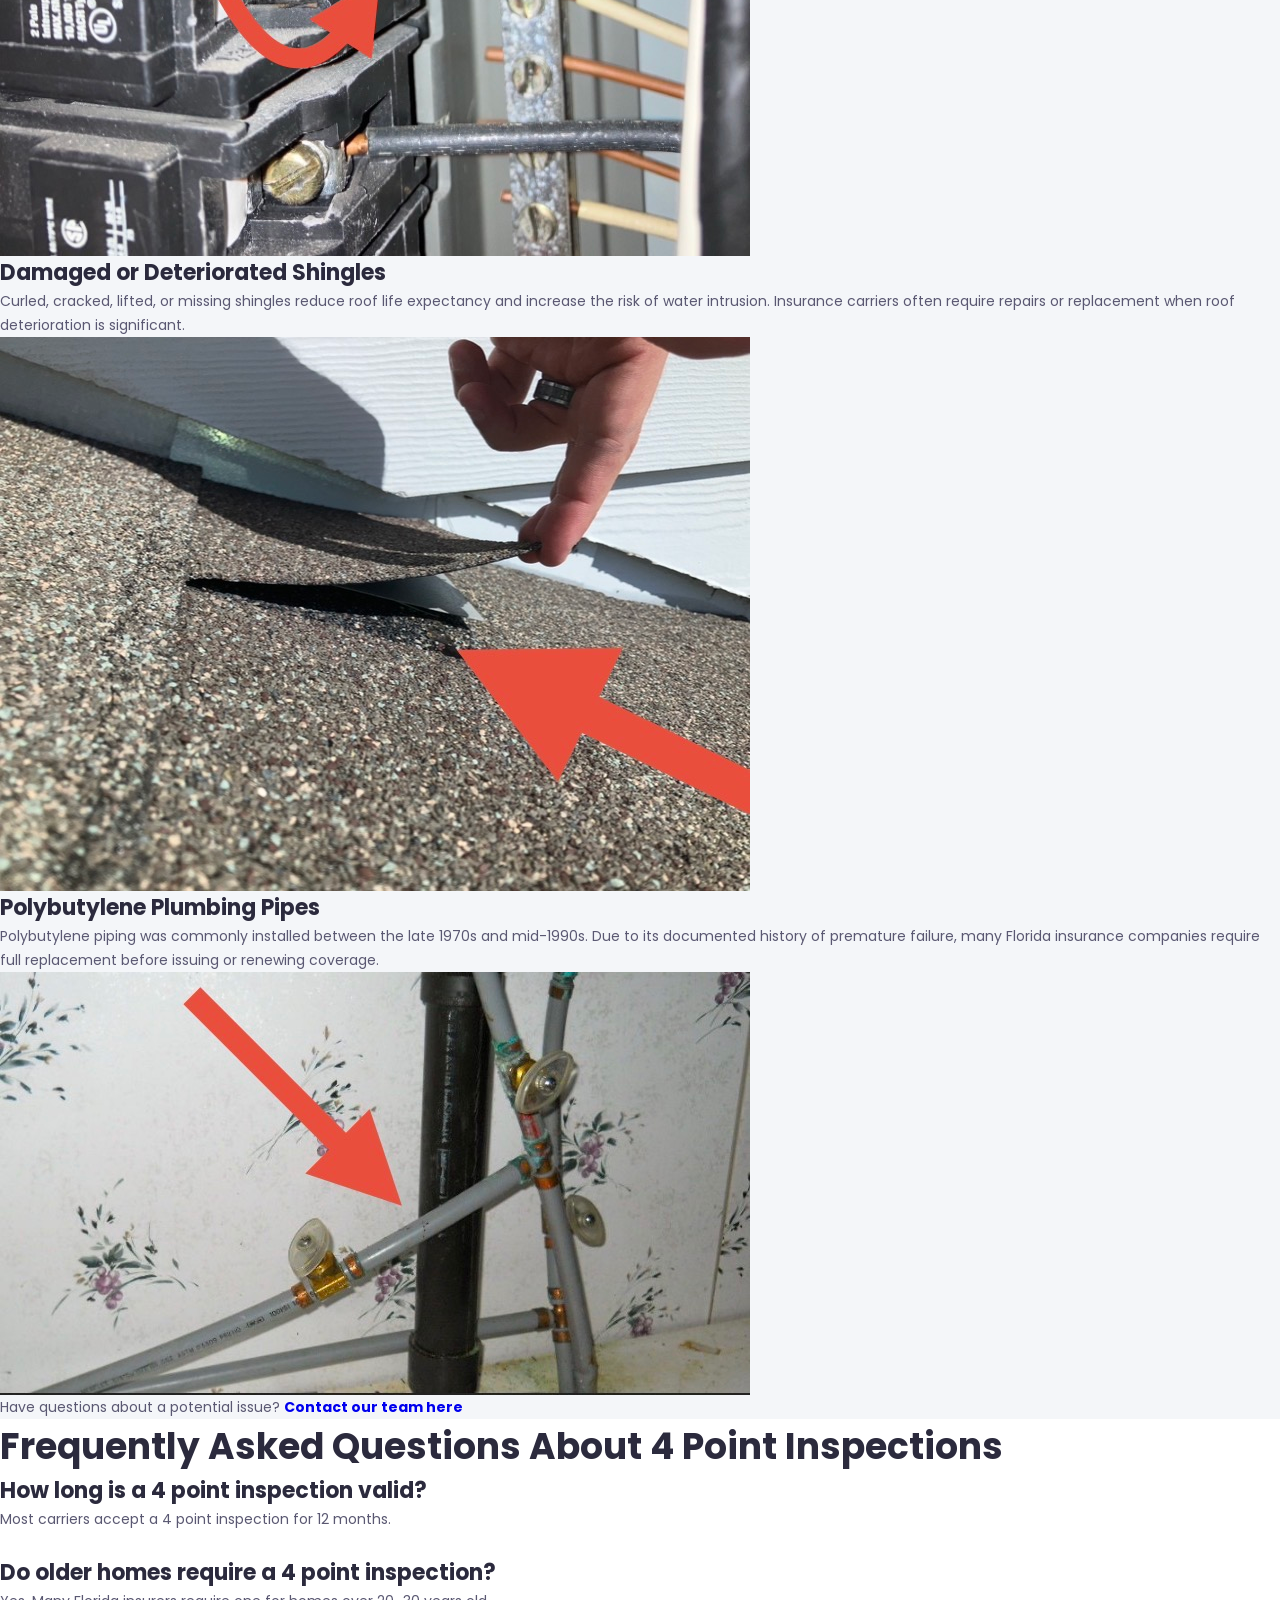
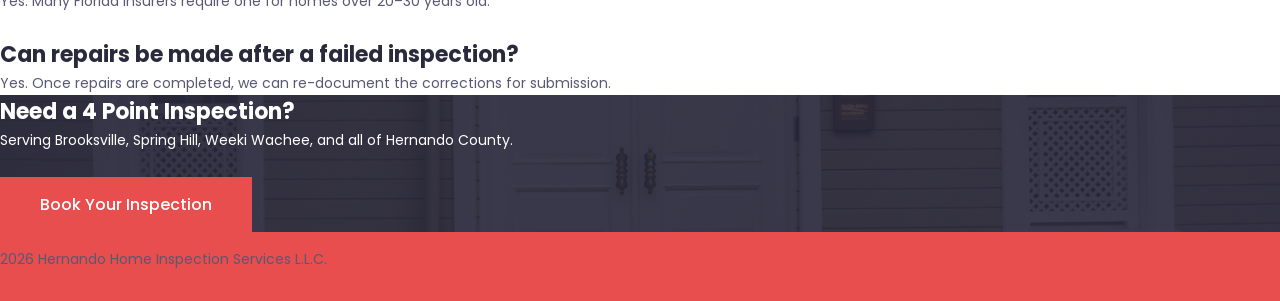
==== commit 8ae71c8d: "Update 4-point-hernando-county.html" ====
--- a/blog/4-point-hernando-county.html
+++ b/blog/4-point-hernando-county.html
@@ -162,15 +162,18 @@
         <div class="row justify-content-center text-center">
             <div class="col-lg-8">
                 <h2>Common Reasons a Home Fails a Four Point Inspection</h2>
-
+                <br>
+                    
                 <ul style="list-style:none; padding:0;">
+                    <strong>
                     <li>Double tapped breakers</li>
                     <li>Damaged shingles</li>
                     <li>Polybutylene pipes</li>
+                    </strong>
                 </ul>
 
                 <p>
-                    This is not an exhaustive list, but rather the most common issues we see during four point inspections in Brooksville and throughout Hernando County that can result in required repairs or delayed insurance approval.
+                    These are the most common issues we see during four point inspections that can result in required repairs or delayed insurance approval.
                 </p>
             </div>
         </div>
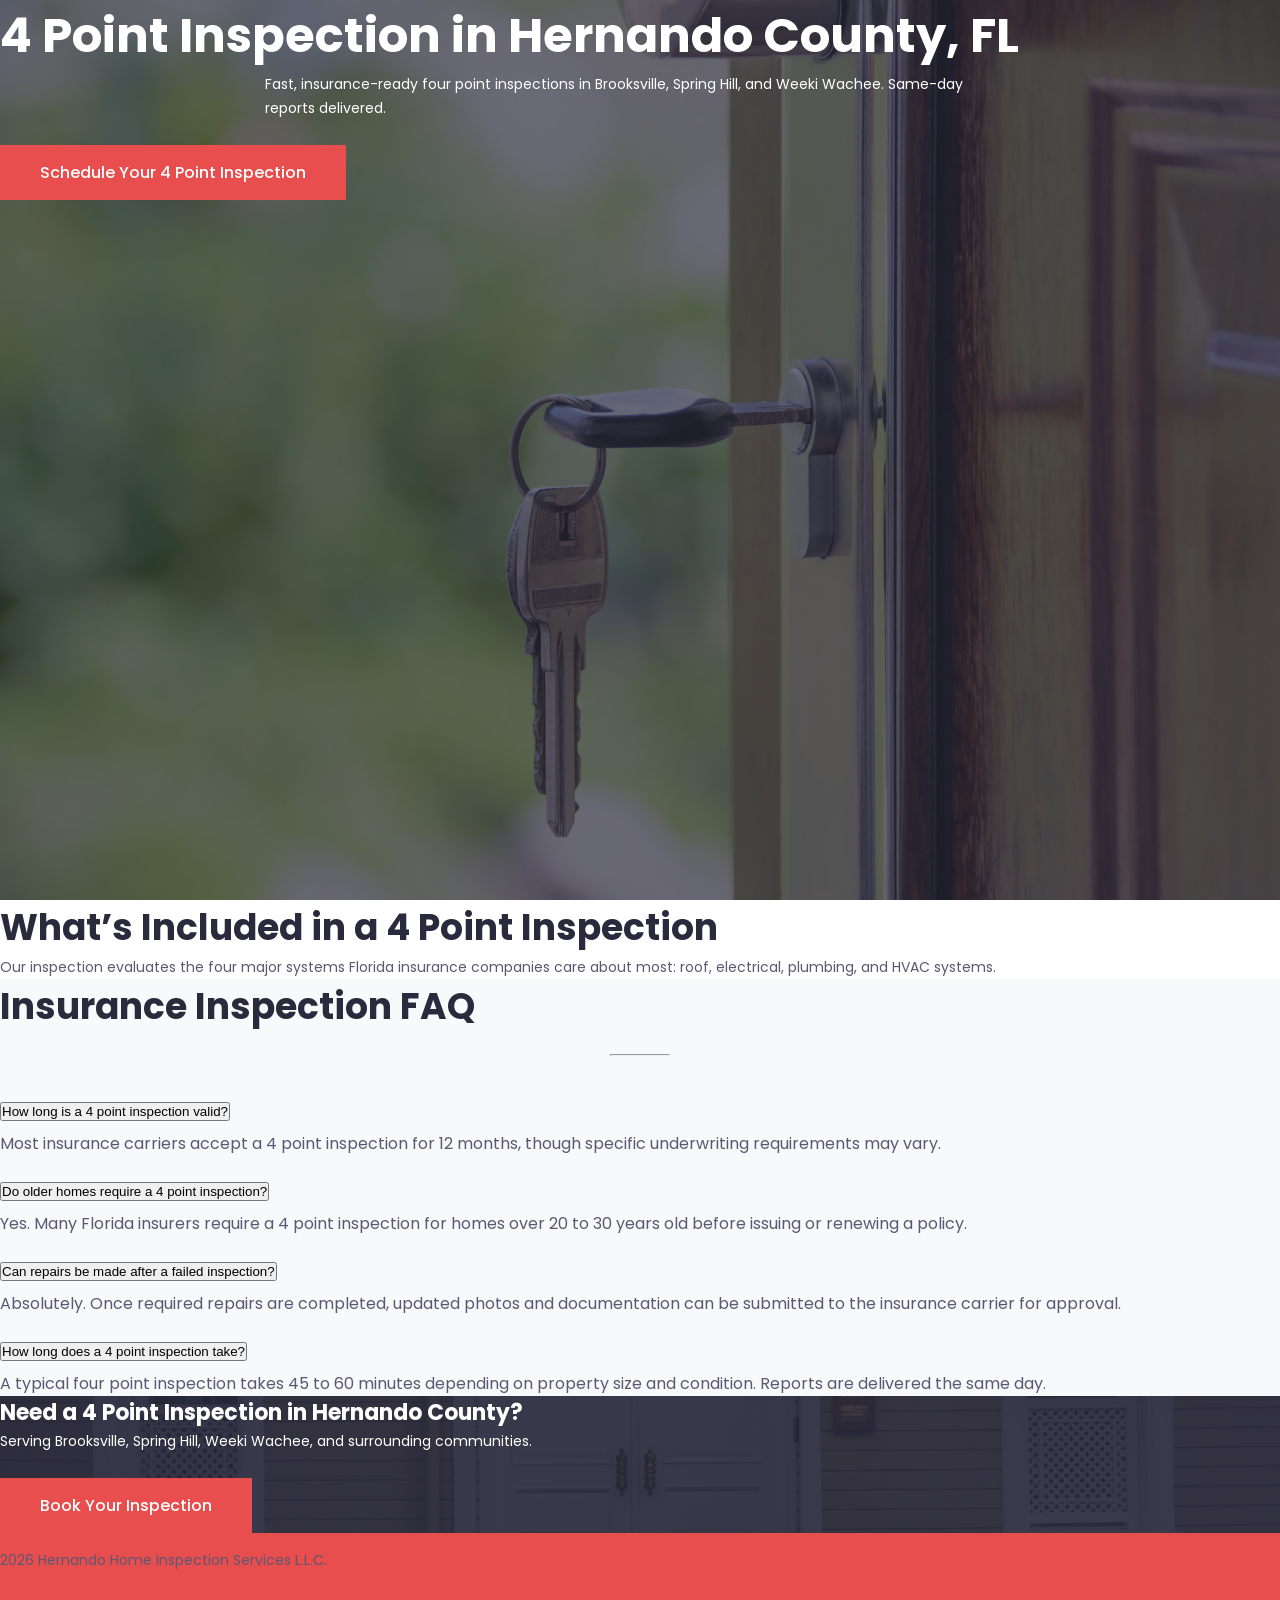
==== commit e5e827fa: "Update 4-point-hernando-county.html" ====
--- a/blog/4-point-hernando-county.html
+++ b/blog/4-point-hernando-county.html
@@ -2,72 +2,86 @@
 <html class="no-js" lang="en">
 
 <head>
-    <meta charset="utf-8">
-
-    <title>4 Point Inspection Hernando County | Hernando Home Inspections</title>
-
-    <meta name="description" content="Certified 4 Point Inspections in Brooksville, Spring Hill, and Weeki Wachee FL. Fast insurance reports covering roof, electrical, plumbing, and HVAC systems.">
-
-    <meta name="viewport" content="width=device-width, initial-scale=1">
-
-    <link rel="shortcut icon" href="../assets/images/Home2.png" type="image/png">
-
-    <!--====== CSS ======-->
-    <link rel="stylesheet" href="../assets/css/animate.css">
-    <link rel="stylesheet" href="../assets/css/glide.core.css">
-    <link rel="stylesheet" href="../assets/css/LineIcons.2.0.css">
-    <link rel="stylesheet" href="../assets/css/bootstrap-5.0.5-alpha.min.css">
-    <link rel="stylesheet" href="../assets/css/default.css">
-    <link rel="stylesheet" href="../assets/css/style.css">
-
-    <!-- ===== STRUCTURED DATA ===== -->
-    <script type="application/ld+json">
-    {
-      "@context": "https://schema.org",
-      "@type": "LocalBusiness",
-      "name": "Hernando Home Inspection Services L.L.C.",
-      "image": "../assets/images/hero.jpg",
-      "areaServed": ["Brooksville FL", "Spring Hill FL", "Weeki Wachee FL", "Hernando County FL"],
-      "description": "Professional 4 Point and insurance inspections in Hernando County Florida.",
-      "url": "https://yourdomain.com",
-      "serviceOffered": {
-        "@type": "Service",
-        "name": "4 Point Inspection",
-        "description": "Insurance inspection covering roof, plumbing, electrical, and HVAC systems."
-      }
+<meta charset="utf-8">
+
+<title>4 Point Inspection Hernando County | Brooksville, Spring Hill & Weeki Wachee</title>
+
+<meta name="description" content="Certified 4 Point Inspections in Brooksville, Spring Hill, and Weeki Wachee FL. Same-day insurance reports covering roof, electrical, plumbing, and HVAC systems.">
+
+<meta name="viewport" content="width=device-width, initial-scale=1">
+
+<link rel="shortcut icon" href="../assets/images/Home2.png" type="image/png">
+
+<!--====== CSS ======-->
+<link rel="stylesheet" href="../assets/css/animate.css">
+<link rel="stylesheet" href="../assets/css/glide.core.css">
+<link rel="stylesheet" href="../assets/css/LineIcons.2.0.css">
+<link rel="stylesheet" href="../assets/css/bootstrap-5.0.5-alpha.min.css">
+<link rel="stylesheet" href="../assets/css/default.css">
+<link rel="stylesheet" href="../assets/css/style.css">
+
+<!-- ===== STRUCTURED DATA: LOCAL BUSINESS ===== -->
+<script type="application/ld+json">
+{
+  "@context": "https://schema.org",
+  "@type": "HomeAndConstructionBusiness",
+  "name": "Hernando Home Inspection Services L.L.C.",
+  "image": "https://yourdomain.com/assets/images/hero.jpg",
+  "url": "https://yourdomain.com",
+  "telephone": "+1-XXX-XXX-XXXX",
+  "areaServed": {
+    "@type": "AdministrativeArea",
+    "name": "Hernando County, Florida"
+  },
+  "address": {
+    "@type": "PostalAddress",
+    "addressRegion": "FL",
+    "addressCountry": "US"
+  },
+  "serviceOffered": [{
+    "@type": "Service",
+    "name": "4 Point Inspection",
+    "areaServed": "Hernando County FL"
+  },
+  {
+    "@type": "Service",
+    "name": "Wind Mitigation Inspection",
+    "areaServed": "Hernando County FL"
+  }]
+}
+</script>
+
+<!-- ===== STRUCTURED DATA: FAQ ===== -->
+<script type="application/ld+json">
+{
+  "@context": "https://schema.org",
+  "@type": "FAQPage",
+  "mainEntity": [{
+    "@type": "Question",
+    "name": "How long is a 4 point inspection valid?",
+    "acceptedAnswer": {
+      "@type": "Answer",
+      "text": "Most insurance carriers consider a 4 point inspection valid for 12 months, but individual requirements may vary."
     }
-    </script>
-
-    <script type="application/ld+json">
-    {
-      "@context": "https://schema.org",
-      "@type": "FAQPage",
-      "mainEntity": [{
-        "@type": "Question",
-        "name": "How long is a 4 point inspection good for?",
-        "acceptedAnswer": {
-          "@type": "Answer",
-          "text": "Most insurance carriers consider a 4 point inspection valid for 12 months, but requirements may vary."
-        }
-      },
-      {
-        "@type": "Question",
-        "name": "What causes a home to fail a 4 point inspection?",
-        "acceptedAnswer": {
-          "@type": "Answer",
-          "text": "Common reasons include double tapped breakers, damaged shingles, and polybutylene plumbing pipes."
-        }
-      },
-      {
-        "@type": "Question",
-        "name": "Do I need a 4 point inspection in Florida?",
-        "acceptedAnswer": {
-          "@type": "Answer",
-          "text": "Most Florida insurance companies require a 4 point inspection on homes over 20–30 years old before issuing or renewing coverage."
-        }
-      }]
+  },
+  {
+    "@type": "Question",
+    "name": "Do older homes require a 4 point inspection?",
+    "acceptedAnswer": {
+      "@type": "Answer",
+      "text": "Many Florida insurance companies require a 4 point inspection for homes over 20 to 30 years old before issuing or renewing coverage."
     }
-    </script>
+  },
+  {
+    "@type": "Question",
+    "name": "Can repairs be made after a failed inspection?",
+    "acceptedAnswer": {
+      "@type": "Answer",
+      "text": "Yes. After repairs are completed, updated documentation can be provided to the insurance company for review."
+    }
+  }]
+}
+</script>
 
 </head>
 
@@ -75,208 +89,131 @@
 
 <!-- HERO -->
 <section class="header_area">
-    <div class="single_hero bg_cover d-flex align-items-center"
-         style="background-image: url(../assets/images/hero.jpg); min-height:100vh;">
-        <div class="container text-center">
-            <h1 class="hero_title wow fadeInUp" style="color:white;">
-                4 Point Inspection in Hernando County, FL
-            </h1>
-            <p style="color:white; max-width:750px; margin:auto;">
-                Fast, insurance-ready four point inspections throughout Hernando County.
-            </p>
-            <br>
-            <a href="../index.html#contact" class="main-btn">
-                Schedule Your 4 Point Inspection
-            </a>
-        </div>
-    </div>
+<div class="single_hero bg_cover d-flex align-items-center"
+style="background-image: url(../assets/images/hero.jpg); min-height:100vh;">
+<div class="container text-center">
+<h1 class="hero_title wow fadeInUp" style="color:white;">
+4 Point Inspection in Hernando County, FL
+</h1>
+<p style="color:white; max-width:750px; margin:auto;">
+Fast, insurance-ready four point inspections in Brooksville, Spring Hill, and Weeki Wachee. Same-day reports delivered.
+</p>
+<br>
+<a href="../index.html#contact" class="main-btn">
+Schedule Your 4 Point Inspection
+</a>
+</div>
+</div>
 </section>
 
 <!-- WHAT IS INCLUDED -->
 <section class="pt-120 pb-120">
-    <div class="container text-center">
-        <h2>What’s Included in a 4 Point Inspection</h2>
-        <p>
-            Our four point inspection evaluates the four major systems insurance companies care about most: roof, electrical, plumbing, and HVAC.
-            We provide detailed documentation for carriers serving Brooksville, Spring Hill, and Weeki Wachee.
-        </p>
-    </div>
-
-    <div class="container mt-60">
-
-        <!-- Roof -->
-        <div class="row align-items-center mb-60">
-            <div class="col-lg-6">
-                <h4>Roof System</h4>
-                <p>We evaluate shingles, flashing, penetrations, visible decking, and overall life expectancy.</p>
-            </div>
-            <div class="col-lg-6">
-                <img src="../assets/images/IMG_5107.jpeg" class="img-fluid rounded"
-                     alt="Roof shingles inspection in Brooksville Florida during a four point insurance inspection">
-            </div>
-        </div>
-
-        <!-- Electrical -->
-        <div class="row align-items-center mb-60">
-            <div class="col-lg-6 order-lg-1">
-                <h4>Electrical System</h4>
-                <p>Main panel, breaker types, visible wiring, and safety concerns are documented for insurance review.</p>
-            </div>
-            <div class="col-lg-6 order-lg-2">
-                <img src="../assets/images/IMG_0460.jpeg" class="img-fluid rounded"
-                     alt="Electrical breaker panel inspected during Hernando County four point inspection">
-            </div>
-        </div>
-
-        <!-- Plumbing -->
-        <div class="row align-items-center mb-60">
-            <div class="col-lg-6">
-                <h4>Plumbing System</h4>
-                <p>We inspect visible supply lines, drain lines, water heaters, and signs of leakage.</p>
-            </div>
-            <div class="col-lg-6">
-                <img src="../assets/images/IMG_0682.jpeg" class="img-fluid rounded"
-                     alt="Plumbing supply lines under sink during four point inspection in Florida">
-            </div>
-        </div>
-
-        <!-- HVAC -->
-        <div class="row align-items-center">
-            <div class="col-lg-6 order-lg-1">
-                <h4>HVAC System</h4>
-                <p>Heating and cooling systems are evaluated for age, condition, and functionality.</p>
-            </div>
-            <div class="col-lg-6 order-lg-2">
-                <img src="../assets/images/IMG_0615.jpeg" class="img-fluid rounded"
-                     alt="HVAC air conditioning unit inspected during Spring Hill 4 point inspection">
-            </div>
-        </div>
-
-    </div>
-</section>
-
-<!-- COMMON FAILURES -->
-<section class="pt-120 pb-120" style="background:#f4f6f9;">
-    <div class="container">
-
-        <div class="row justify-content-center text-center">
-            <div class="col-lg-8">
-                <h2>Common Reasons a Home Fails a Four Point Inspection</h2>
-                <br>
-                    
-                <ul style="list-style:none; padding:0;">
-                    <strong>
-                    <li>Double tapped breakers</li>
-                    <li>Damaged shingles</li>
-                    <li>Polybutylene pipes</li>
-                    </strong>
-                </ul>
-
-                <p>
-                    These are the most common issues we see during four point inspections that can result in required repairs or delayed insurance approval.
-                </p>
-            </div>
-        </div>
-
-        <!-- DOUBLE TAPS -->
-        <div class="row align-items-center mt-80">
-            
-            <div class="col-lg-6">
-                <h4>Double Tapped Breakers</h4>
-                <p>
-                    A double tap occurs when two wires are connected to a breaker designed for only one conductor. 
-                    This can create overheating risks and is one of the most common electrical issues that causes a four point inspection to fail for insurance purposes.
-                </p>
-            </div>
-            <div class="col-lg-6">
-                <img src="../assets/images/IMG_0737.jpeg" 
-                     class="img-fluid rounded"
-                     alt="Double tapped breaker inside electrical panel causing four point inspection failure in Brooksville FL">
-            </div>
-        </div>
-
-        <!-- DAMAGED SHINGLES -->
-        <div class="row align-items-center mt-80">
-            
-            <div class="col-lg-6 order-lg-1">
-                <h4>Damaged or Deteriorated Shingles</h4>
-                <p>
-                    Curled, cracked, lifted, or missing shingles reduce roof life expectancy and increase the risk of water intrusion. 
-                    Insurance carriers often require repairs or replacement when roof deterioration is significant.
-                </p>
-            </div>
-            <div class="col-lg-6 order-lg-2">
-                <img src="../assets/images/IMG_0738.jpeg" 
-                     class="img-fluid rounded"
-                     alt="Loose asphalt shingles identified during four point inspection in Hernando County Florida">
-            </div>
-        </div>
-
-        <!-- POLYBUTYLENE PIPES -->
-        <div class="row align-items-center mt-80">
-           
-            <div class="col-lg-6">
-                <h4>Polybutylene Plumbing Pipes</h4>
-                <p>
-                    Polybutylene piping was commonly installed between the late 1970s and mid-1990s. 
-                    Due to its documented history of premature failure, many Florida insurance companies require full replacement before issuing or renewing coverage.
-                </p>
-            </div>
-             <div class="col-lg-6">
-                <img src="../assets/images/IMG_0740.jpeg" 
-                     class="img-fluid rounded"
-                     alt="Gray polybutylene plumbing pipe under sink documented during Florida four point inspection">
-            </div>
-        </div>
-
-        <!-- BACK LINK -->
-        <div class="row justify-content-center mt-100">
-            <div class="col-lg-8 text-center">
-                <p>
-                    Have questions about a potential issue? 
-                    <a href="../index.html#contact"><strong>Contact our team here</strong></a> 
-                </p>
-            </div>
-        </div>
-
-    </div>
-</section>
-
-<!-- FAQ SECTION -->
-<section class="pt-120 pb-120">
-    <div class="container text-center">
-        <h2>Frequently Asked Questions About 4 Point Inspections</h2>
-
-        <div class="mt-60">
-            <h4>How long is a 4 point inspection valid?</h4>
-            <p>Most carriers accept a 4 point inspection for 12 months.</p>
-            <br>
-            <h4>Do older homes require a 4 point inspection?</h4>
-            <p>Yes. Many Florida insurers require one for homes over 20–30 years old.</p>
-            <br>
-            <h4>Can repairs be made after a failed inspection?</h4>
-            <p>Yes. Once repairs are completed, we can re-document the corrections for submission.</p>
-        </div>
-    </div>
+<div class="container text-center">
+<h2>What’s Included in a 4 Point Inspection</h2>
+<p>
+Our inspection evaluates the four major systems Florida insurance companies care about most: roof, electrical, plumbing, and HVAC systems.
+</p>
+</div>
+</section>
+
+<!-- FAQ SECTION (UPDATED ACCORDION STYLE) -->
+<section class="pt-120 pb-120" style="background:#f8f9fb;">
+<div class="container">
+<div class="row justify-content-center text-center">
+<div class="col-lg-8">
+<h2>Insurance Inspection FAQ</h2>
+<hr style="width:60px; margin:20px auto;">
+</div>
+</div>
+
+<div class="row justify-content-center mt-60">
+<div class="col-lg-8">
+
+<div class="accordion" id="faqAccordion">
+
+<!-- Q1 -->
+<div class="accordion-item mb-3 rounded shadow-sm">
+<h2 class="accordion-header">
+<button class="accordion-button collapsed fw-bold" type="button"
+data-bs-toggle="collapse" data-bs-target="#faqOne">
+How long is a 4 point inspection valid?
+</button>
+</h2>
+<div id="faqOne" class="accordion-collapse collapse" data-bs-parent="#faqAccordion">
+<div class="accordion-body">
+Most insurance carriers accept a 4 point inspection for 12 months, though specific underwriting requirements may vary.
+</div>
+</div>
+</div>
+
+<!-- Q2 -->
+<div class="accordion-item mb-3 rounded shadow-sm">
+<h2 class="accordion-header">
+<button class="accordion-button collapsed fw-bold" type="button"
+data-bs-toggle="collapse" data-bs-target="#faqTwo">
+Do older homes require a 4 point inspection?
+</button>
+</h2>
+<div id="faqTwo" class="accordion-collapse collapse" data-bs-parent="#faqAccordion">
+<div class="accordion-body">
+Yes. Many Florida insurers require a 4 point inspection for homes over 20 to 30 years old before issuing or renewing a policy.
+</div>
+</div>
+</div>
+
+<!-- Q3 -->
+<div class="accordion-item mb-3 rounded shadow-sm">
+<h2 class="accordion-header">
+<button class="accordion-button collapsed fw-bold" type="button"
+data-bs-toggle="collapse" data-bs-target="#faqThree">
+Can repairs be made after a failed inspection?
+</button>
+</h2>
+<div id="faqThree" class="accordion-collapse collapse" data-bs-parent="#faqAccordion">
+<div class="accordion-body">
+Absolutely. Once required repairs are completed, updated photos and documentation can be submitted to the insurance carrier for approval.
+</div>
+</div>
+</div>
+
+<!-- BONUS CONVERSION QUESTION -->
+<div class="accordion-item mb-3 rounded shadow-sm">
+<h2 class="accordion-header">
+<button class="accordion-button collapsed fw-bold" type="button"
+data-bs-toggle="collapse" data-bs-target="#faqFour">
+How long does a 4 point inspection take?
+</button>
+</h2>
+<div id="faqFour" class="accordion-collapse collapse" data-bs-parent="#faqAccordion">
+<div class="accordion-body">
+A typical four point inspection takes 45 to 60 minutes depending on property size and condition. Reports are delivered the same day.
+</div>
+</div>
+</div>
+
+</div>
+</div>
+</div>
+</div>
 </section>
 
 <!-- FINAL CTA -->
 <section class="contact_area bg_cover pt-120 pb-120"
-         style="background-image: url(../assets/images/contact_bg.jpg);">
-    <div class="container text-center">
-        <h4 style="color:white;">Need a 4 Point Inspection?</h4>
-        <p style="color:white;">
-            Serving Brooksville, Spring Hill, Weeki Wachee, and all of Hernando County.
-        </p>
-        <br>
-        <a href="../index.html#contact" class="main-btn">Book Your Inspection</a>
-    </div>
+style="background-image: url(../assets/images/contact_bg.jpg);">
+<div class="container text-center">
+<h4 style="color:white;">Need a 4 Point Inspection in Hernando County?</h4>
+<p style="color:white;">
+Serving Brooksville, Spring Hill, Weeki Wachee, and surrounding communities.
+</p>
+<br>
+<a href="../index.html#contact" class="main-btn">Book Your Inspection</a>
+</div>
 </section>
 
 <footer class="footer_area">
-    <div class="container text-center">
-        <p>2026 Hernando Home Inspection Services L.L.C.</p>
-    </div>
+<div class="container text-center">
+<p>2026 Hernando Home Inspection Services L.L.C.</p>
+</div>
 </footer>
 
 <script src="../assets/js/bootstrap.bundle-5.0.0.alpha-min.js"></script>
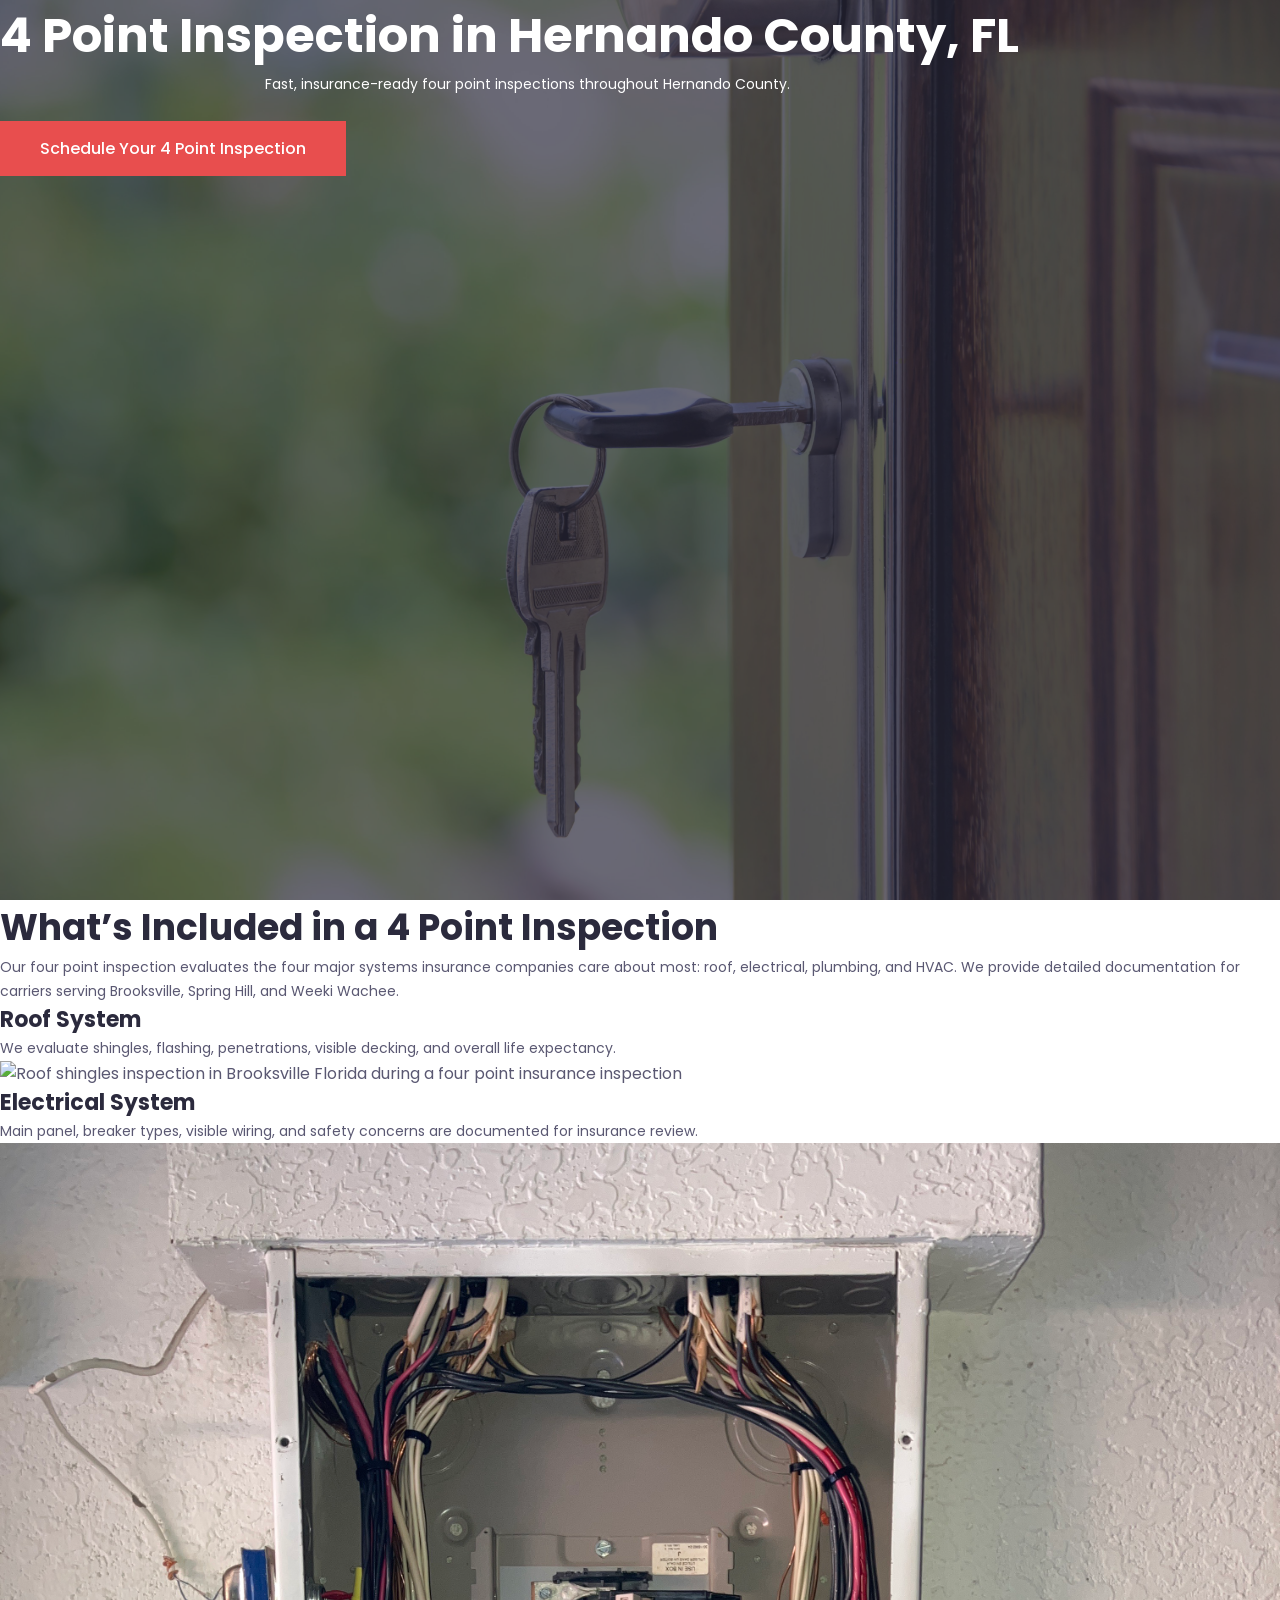
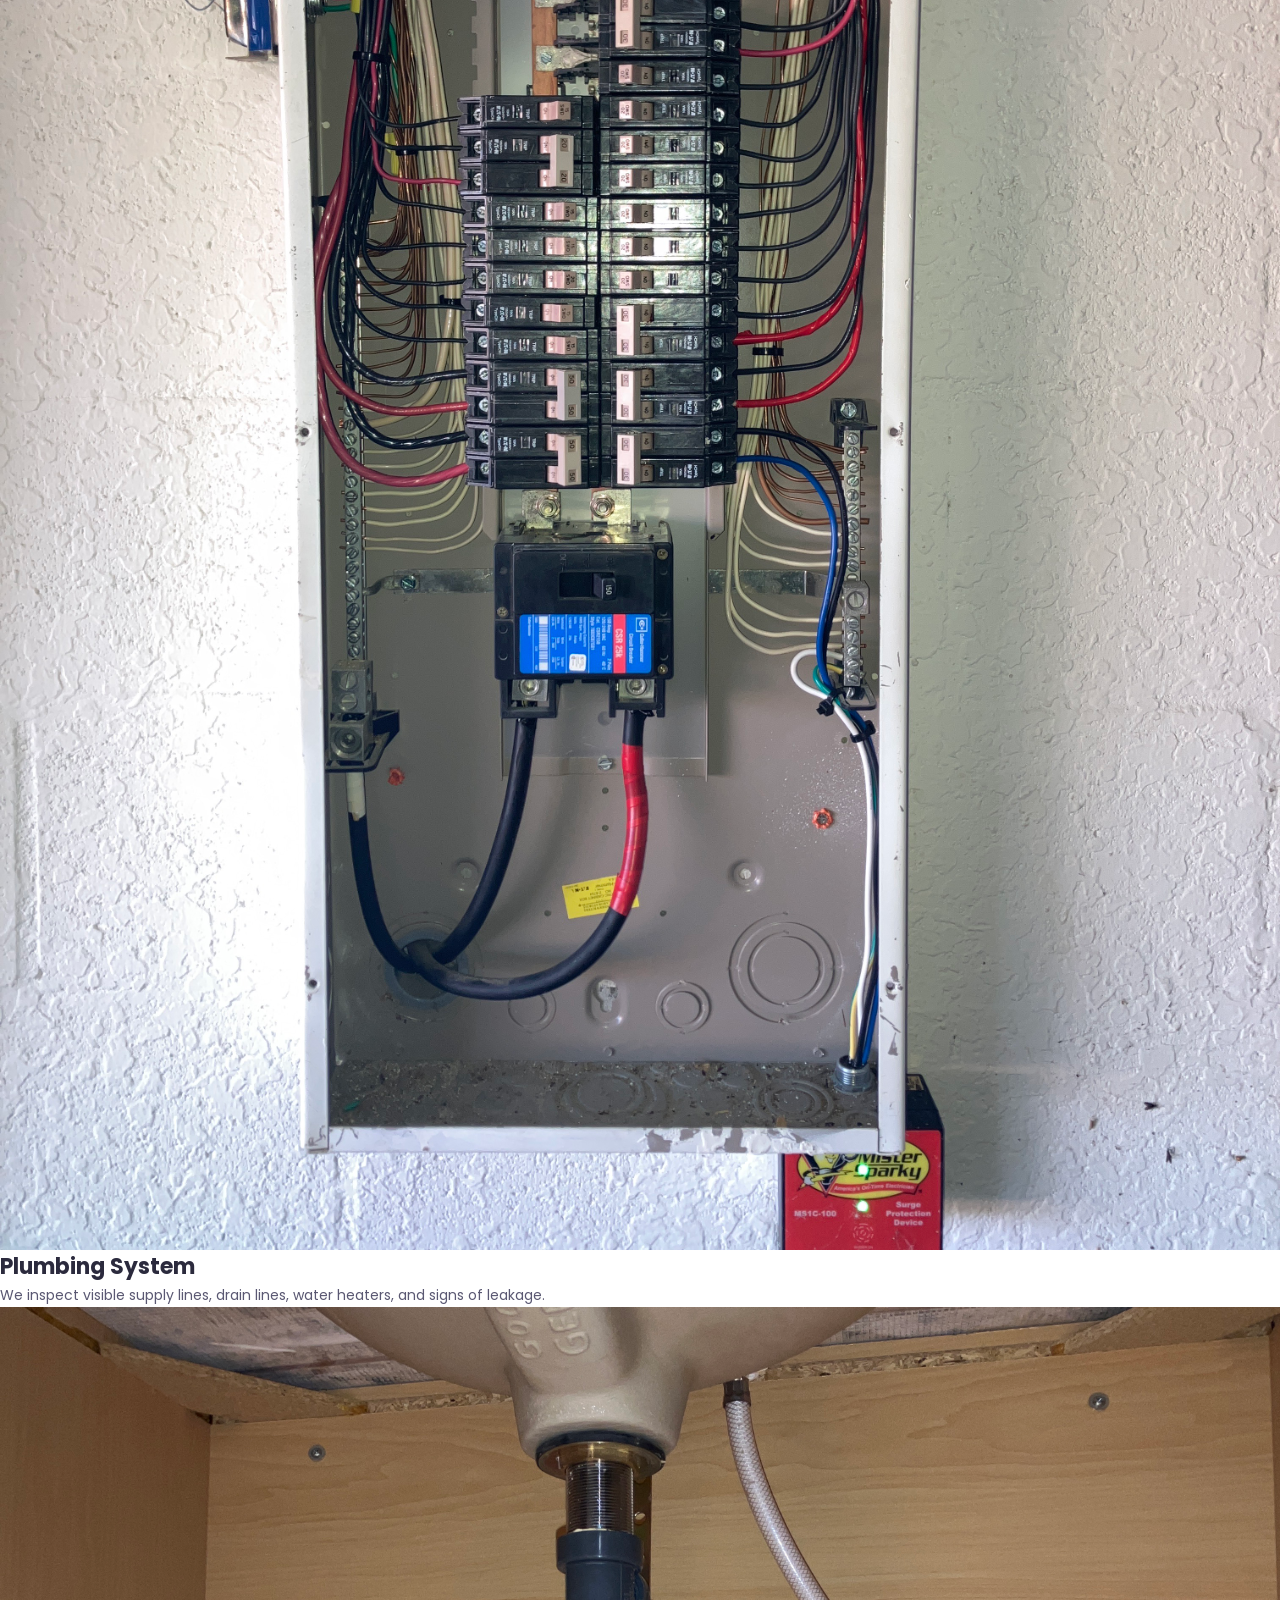
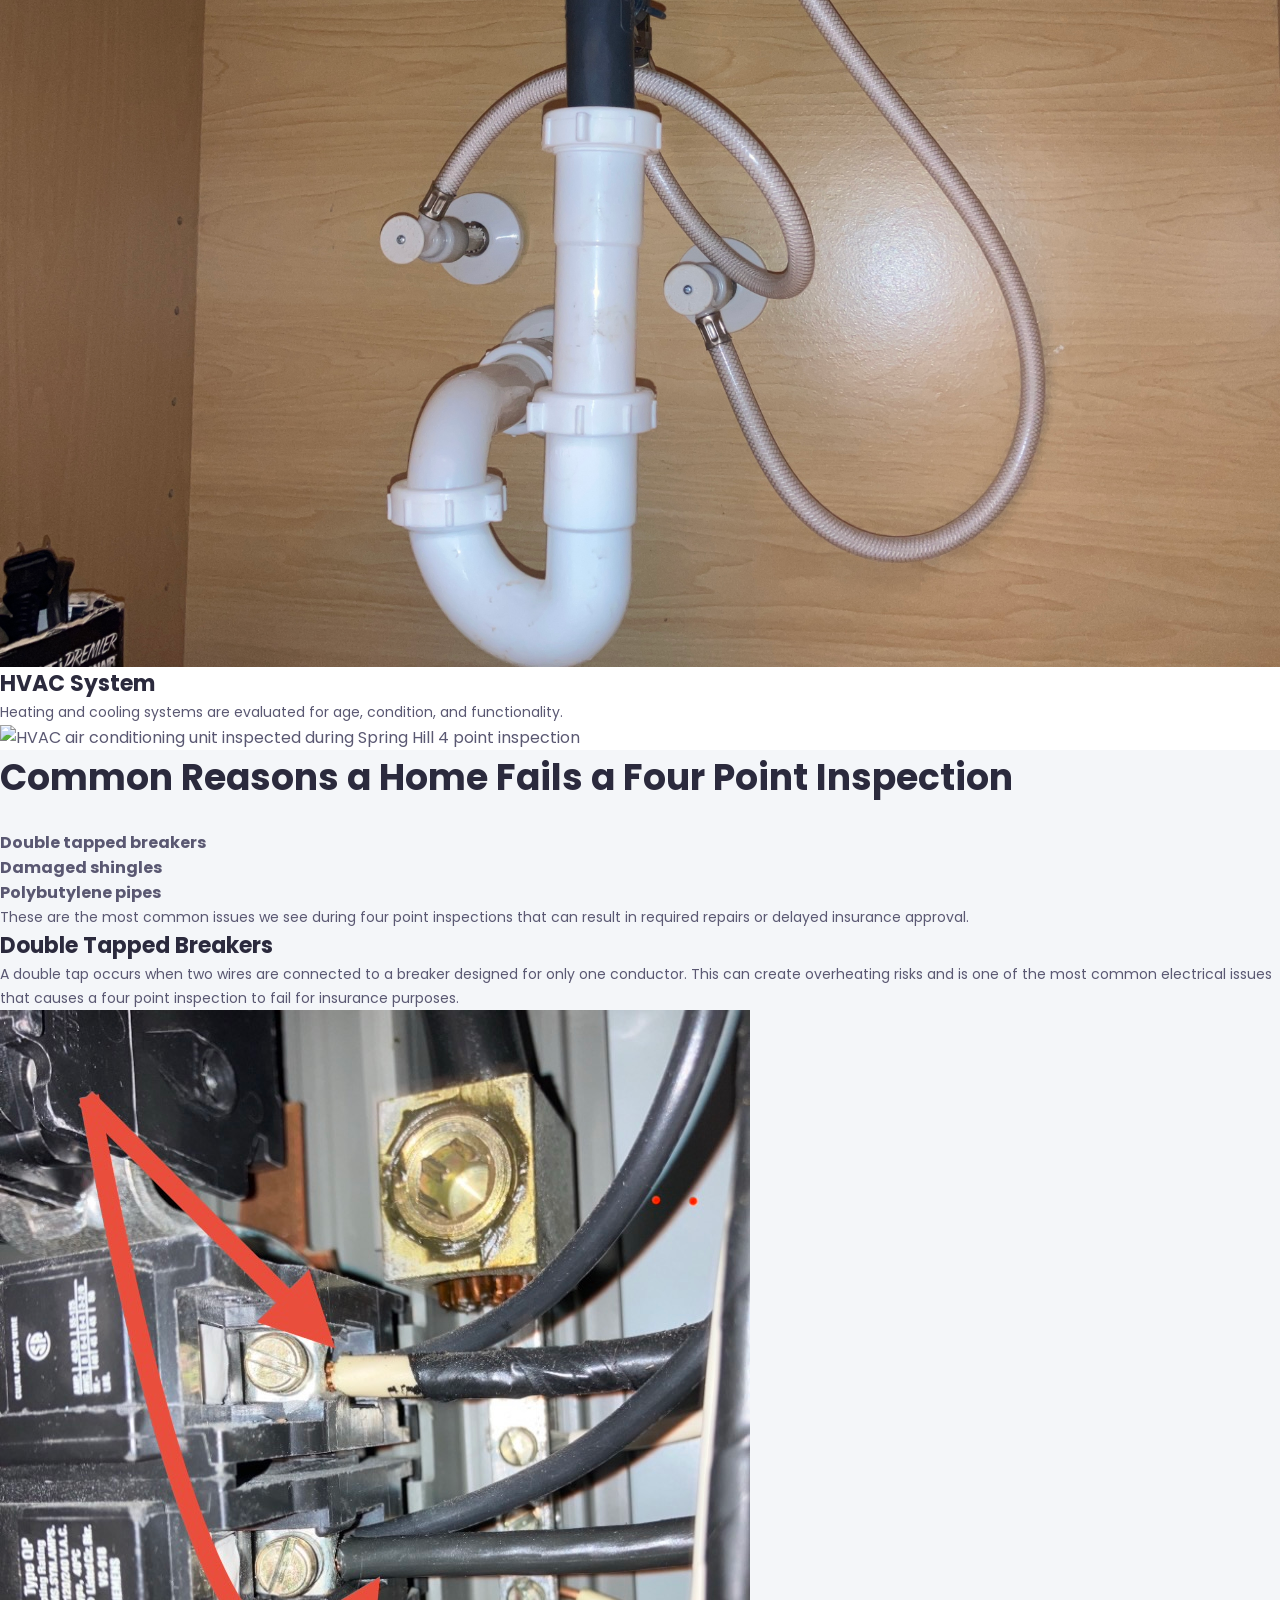
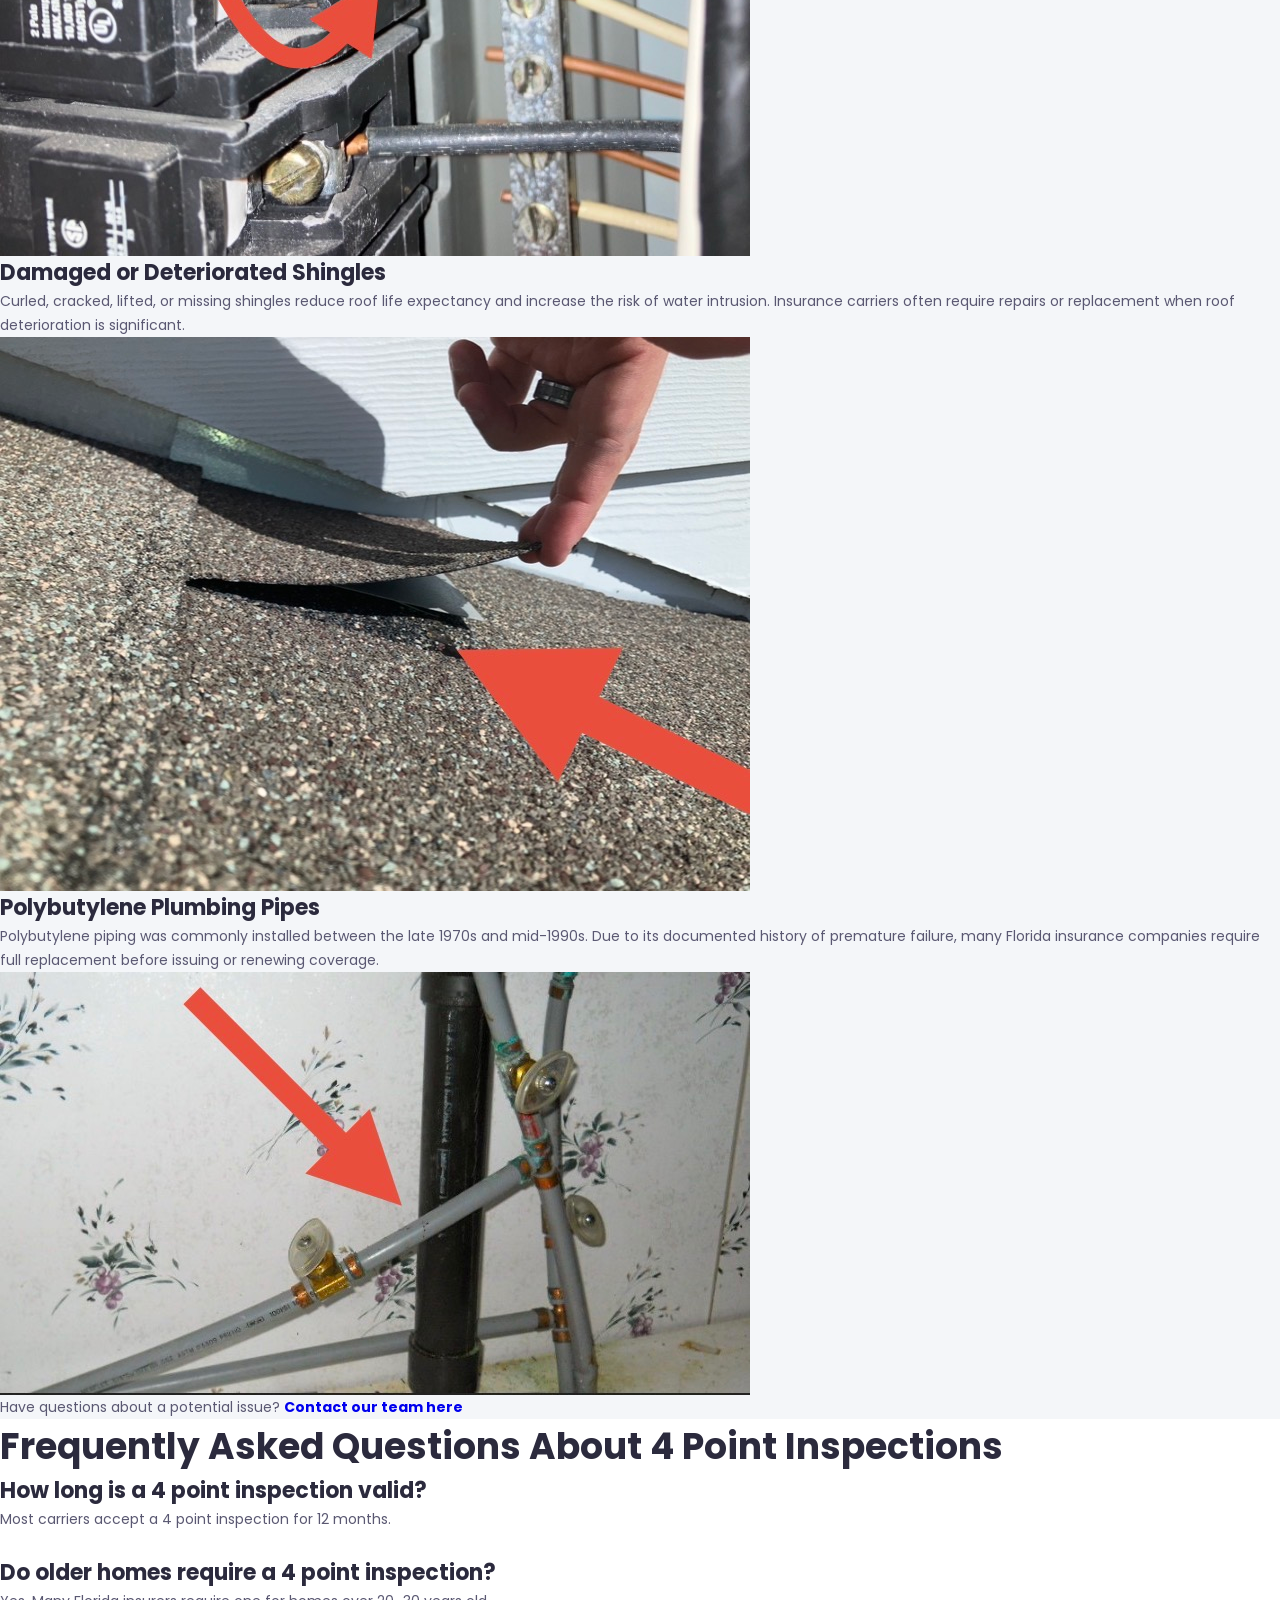
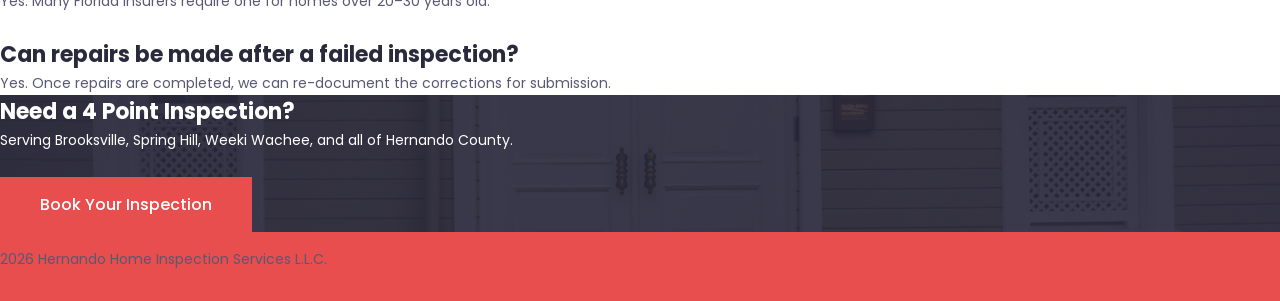
==== commit 7634c13a: "Update 4-point-hernando-county.html" ====
--- a/blog/4-point-hernando-county.html
+++ b/blog/4-point-hernando-county.html
@@ -1,87 +1,74 @@
+
 <!doctype html>
 <html class="no-js" lang="en">
 
 <head>
-<meta charset="utf-8">
-
-<title>4 Point Inspection Hernando County | Brooksville, Spring Hill & Weeki Wachee</title>
-
-<meta name="description" content="Certified 4 Point Inspections in Brooksville, Spring Hill, and Weeki Wachee FL. Same-day insurance reports covering roof, electrical, plumbing, and HVAC systems.">
-
-<meta name="viewport" content="width=device-width, initial-scale=1">
-
-<link rel="shortcut icon" href="../assets/images/Home2.png" type="image/png">
-
-<!--====== CSS ======-->
-<link rel="stylesheet" href="../assets/css/animate.css">
-<link rel="stylesheet" href="../assets/css/glide.core.css">
-<link rel="stylesheet" href="../assets/css/LineIcons.2.0.css">
-<link rel="stylesheet" href="../assets/css/bootstrap-5.0.5-alpha.min.css">
-<link rel="stylesheet" href="../assets/css/default.css">
-<link rel="stylesheet" href="../assets/css/style.css">
-
-<!-- ===== STRUCTURED DATA: LOCAL BUSINESS ===== -->
-<script type="application/ld+json">
-{
-  "@context": "https://schema.org",
-  "@type": "HomeAndConstructionBusiness",
-  "name": "Hernando Home Inspection Services L.L.C.",
-  "image": "https://yourdomain.com/assets/images/hero.jpg",
-  "url": "https://yourdomain.com",
-  "telephone": "+1-XXX-XXX-XXXX",
-  "areaServed": {
-    "@type": "AdministrativeArea",
-    "name": "Hernando County, Florida"
-  },
-  "address": {
-    "@type": "PostalAddress",
-    "addressRegion": "FL",
-    "addressCountry": "US"
-  },
-  "serviceOffered": [{
-    "@type": "Service",
-    "name": "4 Point Inspection",
-    "areaServed": "Hernando County FL"
-  },
-  {
-    "@type": "Service",
-    "name": "Wind Mitigation Inspection",
-    "areaServed": "Hernando County FL"
-  }]
-}
-</script>
-
-<!-- ===== STRUCTURED DATA: FAQ ===== -->
-<script type="application/ld+json">
-{
-  "@context": "https://schema.org",
-  "@type": "FAQPage",
-  "mainEntity": [{
-    "@type": "Question",
-    "name": "How long is a 4 point inspection valid?",
-    "acceptedAnswer": {
-      "@type": "Answer",
-      "text": "Most insurance carriers consider a 4 point inspection valid for 12 months, but individual requirements may vary."
+    <meta charset="utf-8">
+
+    <title>4 Point Inspection Hernando County | Hernando Home Inspections</title>
+
+    <meta name="description" content="Certified 4 Point Inspections in Brooksville, Spring Hill, and Weeki Wachee FL. Fast insurance reports covering roof, electrical, plumbing, and HVAC systems.">
+
+    <meta name="viewport" content="width=device-width, initial-scale=1">
+
+    <link rel="shortcut icon" href="../assets/images/Home2.png" type="image/png">
+
+    <!--====== CSS ======-->
+    <link rel="stylesheet" href="../assets/css/animate.css">
+    <link rel="stylesheet" href="../assets/css/glide.core.css">
+    <link rel="stylesheet" href="../assets/css/LineIcons.2.0.css">
+    <link rel="stylesheet" href="../assets/css/bootstrap-5.0.5-alpha.min.css">
+    <link rel="stylesheet" href="../assets/css/default.css">
+    <link rel="stylesheet" href="../assets/css/style.css">
+
+    <!-- ===== STRUCTURED DATA ===== -->
+    <script type="application/ld+json">
+    {
+      "@context": "https://schema.org",
+      "@type": "LocalBusiness",
+      "name": "Hernando Home Inspection Services L.L.C.",
+      "image": "../assets/images/hero.jpg",
+      "areaServed": ["Brooksville FL", "Spring Hill FL", "Weeki Wachee FL", "Hernando County FL"],
+      "description": "Professional 4 Point and insurance inspections in Hernando County Florida.",
+      "url": "https://yourdomain.com",
+      "serviceOffered": {
+        "@type": "Service",
+        "name": "4 Point Inspection",
+        "description": "Insurance inspection covering roof, plumbing, electrical, and HVAC systems."
+      }
     }
-  },
-  {
-    "@type": "Question",
-    "name": "Do older homes require a 4 point inspection?",
-    "acceptedAnswer": {
-      "@type": "Answer",
-      "text": "Many Florida insurance companies require a 4 point inspection for homes over 20 to 30 years old before issuing or renewing coverage."
+    </script>
+
+    <script type="application/ld+json">
+    {
+      "@context": "https://schema.org",
+      "@type": "FAQPage",
+      "mainEntity": [{
+        "@type": "Question",
+        "name": "How long is a 4 point inspection good for?",
+        "acceptedAnswer": {
+          "@type": "Answer",
+          "text": "Most insurance carriers consider a 4 point inspection valid for 12 months, but requirements may vary."
+        }
+      },
+      {
+        "@type": "Question",
+        "name": "What causes a home to fail a 4 point inspection?",
+        "acceptedAnswer": {
+          "@type": "Answer",
+          "text": "Common reasons include double tapped breakers, damaged shingles, and polybutylene plumbing pipes."
+        }
+      },
+      {
+        "@type": "Question",
+        "name": "Do I need a 4 point inspection in Florida?",
+        "acceptedAnswer": {
+          "@type": "Answer",
+          "text": "Most Florida insurance companies require a 4 point inspection on homes over 20–30 years old before issuing or renewing coverage."
+        }
+      }]
     }
-  },
-  {
-    "@type": "Question",
-    "name": "Can repairs be made after a failed inspection?",
-    "acceptedAnswer": {
-      "@type": "Answer",
-      "text": "Yes. After repairs are completed, updated documentation can be provided to the insurance company for review."
-    }
-  }]
-}
-</script>
+    </script>
 
 </head>
 
@@ -89,131 +76,208 @@
 
 <!-- HERO -->
 <section class="header_area">
-<div class="single_hero bg_cover d-flex align-items-center"
-style="background-image: url(../assets/images/hero.jpg); min-height:100vh;">
-<div class="container text-center">
-<h1 class="hero_title wow fadeInUp" style="color:white;">
-4 Point Inspection in Hernando County, FL
-</h1>
-<p style="color:white; max-width:750px; margin:auto;">
-Fast, insurance-ready four point inspections in Brooksville, Spring Hill, and Weeki Wachee. Same-day reports delivered.
-</p>
-<br>
-<a href="../index.html#contact" class="main-btn">
-Schedule Your 4 Point Inspection
-</a>
-</div>
-</div>
+    <div class="single_hero bg_cover d-flex align-items-center"
+         style="background-image: url(../assets/images/hero.jpg); min-height:100vh;">
+        <div class="container text-center">
+            <h1 class="hero_title wow fadeInUp" style="color:white;">
+                4 Point Inspection in Hernando County, FL
+            </h1>
+            <p style="color:white; max-width:750px; margin:auto;">
+                Fast, insurance-ready four point inspections throughout Hernando County.
+            </p>
+            <br>
+            <a href="../index.html#contact" class="main-btn">
+                Schedule Your 4 Point Inspection
+            </a>
+        </div>
+    </div>
 </section>
 
 <!-- WHAT IS INCLUDED -->
 <section class="pt-120 pb-120">
-<div class="container text-center">
-<h2>What’s Included in a 4 Point Inspection</h2>
-<p>
-Our inspection evaluates the four major systems Florida insurance companies care about most: roof, electrical, plumbing, and HVAC systems.
-</p>
-</div>
-</section>
-
-<!-- FAQ SECTION (UPDATED ACCORDION STYLE) -->
-<section class="pt-120 pb-120" style="background:#f8f9fb;">
-<div class="container">
-<div class="row justify-content-center text-center">
-<div class="col-lg-8">
-<h2>Insurance Inspection FAQ</h2>
-<hr style="width:60px; margin:20px auto;">
-</div>
-</div>
-
-<div class="row justify-content-center mt-60">
-<div class="col-lg-8">
-
-<div class="accordion" id="faqAccordion">
-
-<!-- Q1 -->
-<div class="accordion-item mb-3 rounded shadow-sm">
-<h2 class="accordion-header">
-<button class="accordion-button collapsed fw-bold" type="button"
-data-bs-toggle="collapse" data-bs-target="#faqOne">
-How long is a 4 point inspection valid?
-</button>
-</h2>
-<div id="faqOne" class="accordion-collapse collapse" data-bs-parent="#faqAccordion">
-<div class="accordion-body">
-Most insurance carriers accept a 4 point inspection for 12 months, though specific underwriting requirements may vary.
-</div>
-</div>
-</div>
-
-<!-- Q2 -->
-<div class="accordion-item mb-3 rounded shadow-sm">
-<h2 class="accordion-header">
-<button class="accordion-button collapsed fw-bold" type="button"
-data-bs-toggle="collapse" data-bs-target="#faqTwo">
-Do older homes require a 4 point inspection?
-</button>
-</h2>
-<div id="faqTwo" class="accordion-collapse collapse" data-bs-parent="#faqAccordion">
-<div class="accordion-body">
-Yes. Many Florida insurers require a 4 point inspection for homes over 20 to 30 years old before issuing or renewing a policy.
-</div>
-</div>
-</div>
-
-<!-- Q3 -->
-<div class="accordion-item mb-3 rounded shadow-sm">
-<h2 class="accordion-header">
-<button class="accordion-button collapsed fw-bold" type="button"
-data-bs-toggle="collapse" data-bs-target="#faqThree">
-Can repairs be made after a failed inspection?
-</button>
-</h2>
-<div id="faqThree" class="accordion-collapse collapse" data-bs-parent="#faqAccordion">
-<div class="accordion-body">
-Absolutely. Once required repairs are completed, updated photos and documentation can be submitted to the insurance carrier for approval.
-</div>
-</div>
-</div>
-
-<!-- BONUS CONVERSION QUESTION -->
-<div class="accordion-item mb-3 rounded shadow-sm">
-<h2 class="accordion-header">
-<button class="accordion-button collapsed fw-bold" type="button"
-data-bs-toggle="collapse" data-bs-target="#faqFour">
-How long does a 4 point inspection take?
-</button>
-</h2>
-<div id="faqFour" class="accordion-collapse collapse" data-bs-parent="#faqAccordion">
-<div class="accordion-body">
-A typical four point inspection takes 45 to 60 minutes depending on property size and condition. Reports are delivered the same day.
-</div>
-</div>
-</div>
-
-</div>
-</div>
-</div>
-</div>
+    <div class="container text-center">
+        <h2>What’s Included in a 4 Point Inspection</h2>
+        <p>
+            Our four point inspection evaluates the four major systems insurance companies care about most: roof, electrical, plumbing, and HVAC.
+            We provide detailed documentation for carriers serving Brooksville, Spring Hill, and Weeki Wachee.
+        </p>
+    </div>
+
+    <div class="container mt-60">
+
+        <!-- Roof -->
+        <div class="row align-items-center mb-60">
+            <div class="col-lg-6">
+                <h4>Roof System</h4>
+                <p>We evaluate shingles, flashing, penetrations, visible decking, and overall life expectancy.</p>
+            </div>
+            <div class="col-lg-6">
+                <img src="../assets/images/IMG_5107.jpeg" class="img-fluid rounded"
+                     alt="Roof shingles inspection in Brooksville Florida during a four point insurance inspection">
+            </div>
+        </div>
+
+        <!-- Electrical -->
+        <div class="row align-items-center mb-60">
+            <div class="col-lg-6 order-lg-1">
+                <h4>Electrical System</h4>
+                <p>Main panel, breaker types, visible wiring, and safety concerns are documented for insurance review.</p>
+            </div>
+            <div class="col-lg-6 order-lg-2">
+                <img src="../assets/images/IMG_0460.jpeg" class="img-fluid rounded"
+                     alt="Electrical breaker panel inspected during Hernando County four point inspection">
+            </div>
+        </div>
+
+        <!-- Plumbing -->
+        <div class="row align-items-center mb-60">
+            <div class="col-lg-6">
+                <h4>Plumbing System</h4>
+                <p>We inspect visible supply lines, drain lines, water heaters, and signs of leakage.</p>
+            </div>
+            <div class="col-lg-6">
+                <img src="../assets/images/IMG_0682.jpeg" class="img-fluid rounded"
+                     alt="Plumbing supply lines under sink during four point inspection in Florida">
+            </div>
+        </div>
+
+        <!-- HVAC -->
+        <div class="row align-items-center">
+            <div class="col-lg-6 order-lg-1">
+                <h4>HVAC System</h4>
+                <p>Heating and cooling systems are evaluated for age, condition, and functionality.</p>
+            </div>
+            <div class="col-lg-6 order-lg-2">
+                <img src="../assets/images/IMG_0615.jpeg" class="img-fluid rounded"
+                     alt="HVAC air conditioning unit inspected during Spring Hill 4 point inspection">
+            </div>
+        </div>
+
+    </div>
+</section>
+
+<!-- COMMON FAILURES -->
+<section class="pt-120 pb-120" style="background:#f4f6f9;">
+    <div class="container">
+
+        <div class="row justify-content-center text-center">
+            <div class="col-lg-8">
+                <h2>Common Reasons a Home Fails a Four Point Inspection</h2>
+                <br>
+                    
+                <ul style="list-style:none; padding:0;">
+                    <strong>
+                    <li>Double tapped breakers</li>
+                    <li>Damaged shingles</li>
+                    <li>Polybutylene pipes</li>
+                    </strong>
+                </ul>
+
+                <p>
+                    These are the most common issues we see during four point inspections that can result in required repairs or delayed insurance approval.
+                </p>
+            </div>
+        </div>
+
+        <!-- DOUBLE TAPS -->
+        <div class="row align-items-center mt-80">
+            
+            <div class="col-lg-6">
+                <h4>Double Tapped Breakers</h4>
+                <p>
+                    A double tap occurs when two wires are connected to a breaker designed for only one conductor. 
+                    This can create overheating risks and is one of the most common electrical issues that causes a four point inspection to fail for insurance purposes.
+                </p>
+            </div>
+            <div class="col-lg-6">
+                <img src="../assets/images/IMG_0737.jpeg" 
+                     class="img-fluid rounded"
+                     alt="Double tapped breaker inside electrical panel causing four point inspection failure in Brooksville FL">
+            </div>
+        </div>
+
+        <!-- DAMAGED SHINGLES -->
+        <div class="row align-items-center mt-80">
+            
+            <div class="col-lg-6 order-lg-1">
+                <h4>Damaged or Deteriorated Shingles</h4>
+                <p>
+                    Curled, cracked, lifted, or missing shingles reduce roof life expectancy and increase the risk of water intrusion. 
+                    Insurance carriers often require repairs or replacement when roof deterioration is significant.
+                </p>
+            </div>
+            <div class="col-lg-6 order-lg-2">
+                <img src="../assets/images/IMG_0738.jpeg" 
+                     class="img-fluid rounded"
+                     alt="Loose asphalt shingles identified during four point inspection in Hernando County Florida">
+            </div>
+        </div>
+
+        <!-- POLYBUTYLENE PIPES -->
+        <div class="row align-items-center mt-80">
+           
+            <div class="col-lg-6">
+                <h4>Polybutylene Plumbing Pipes</h4>
+                <p>
+                    Polybutylene piping was commonly installed between the late 1970s and mid-1990s. 
+                    Due to its documented history of premature failure, many Florida insurance companies require full replacement before issuing or renewing coverage.
+                </p>
+            </div>
+             <div class="col-lg-6">
+                <img src="../assets/images/IMG_0740.jpeg" 
+                     class="img-fluid rounded"
+                     alt="Gray polybutylene plumbing pipe under sink documented during Florida four point inspection">
+            </div>
+        </div>
+
+        <!-- BACK LINK -->
+        <div class="row justify-content-center mt-100">
+            <div class="col-lg-8 text-center">
+                <p>
+                    Have questions about a potential issue? 
+                    <a href="../index.html#contact"><strong>Contact our team here</strong></a> 
+                </p>
+            </div>
+        </div>
+
+    </div>
+</section>
+
+<!-- FAQ SECTION -->
+<section class="pt-120 pb-120">
+    <div class="container text-center">
+        <h2>Frequently Asked Questions About 4 Point Inspections</h2>
+
+        <div class="mt-60">
+            <h4>How long is a 4 point inspection valid?</h4>
+            <p>Most carriers accept a 4 point inspection for 12 months.</p>
+            <br>
+            <h4>Do older homes require a 4 point inspection?</h4>
+            <p>Yes. Many Florida insurers require one for homes over 20–30 years old.</p>
+            <br>
+            <h4>Can repairs be made after a failed inspection?</h4>
+            <p>Yes. Once repairs are completed, we can re-document the corrections for submission.</p>
+        </div>
+    </div>
 </section>
 
 <!-- FINAL CTA -->
 <section class="contact_area bg_cover pt-120 pb-120"
-style="background-image: url(../assets/images/contact_bg.jpg);">
-<div class="container text-center">
-<h4 style="color:white;">Need a 4 Point Inspection in Hernando County?</h4>
-<p style="color:white;">
-Serving Brooksville, Spring Hill, Weeki Wachee, and surrounding communities.
-</p>
-<br>
-<a href="../index.html#contact" class="main-btn">Book Your Inspection</a>
-</div>
+         style="background-image: url(../assets/images/contact_bg.jpg);">
+    <div class="container text-center">
+        <h4 style="color:white;">Need a 4 Point Inspection?</h4>
+        <p style="color:white;">
+            Serving Brooksville, Spring Hill, Weeki Wachee, and all of Hernando County.
+        </p>
+        <br>
+        <a href="../index.html#contact" class="main-btn">Book Your Inspection</a>
+    </div>
 </section>
 
 <footer class="footer_area">
-<div class="container text-center">
-<p>2026 Hernando Home Inspection Services L.L.C.</p>
-</div>
+    <div class="container text-center">
+        <p>2026 Hernando Home Inspection Services L.L.C.</p>
+    </div>
 </footer>
 
 <script src="../assets/js/bootstrap.bundle-5.0.0.alpha-min.js"></script>
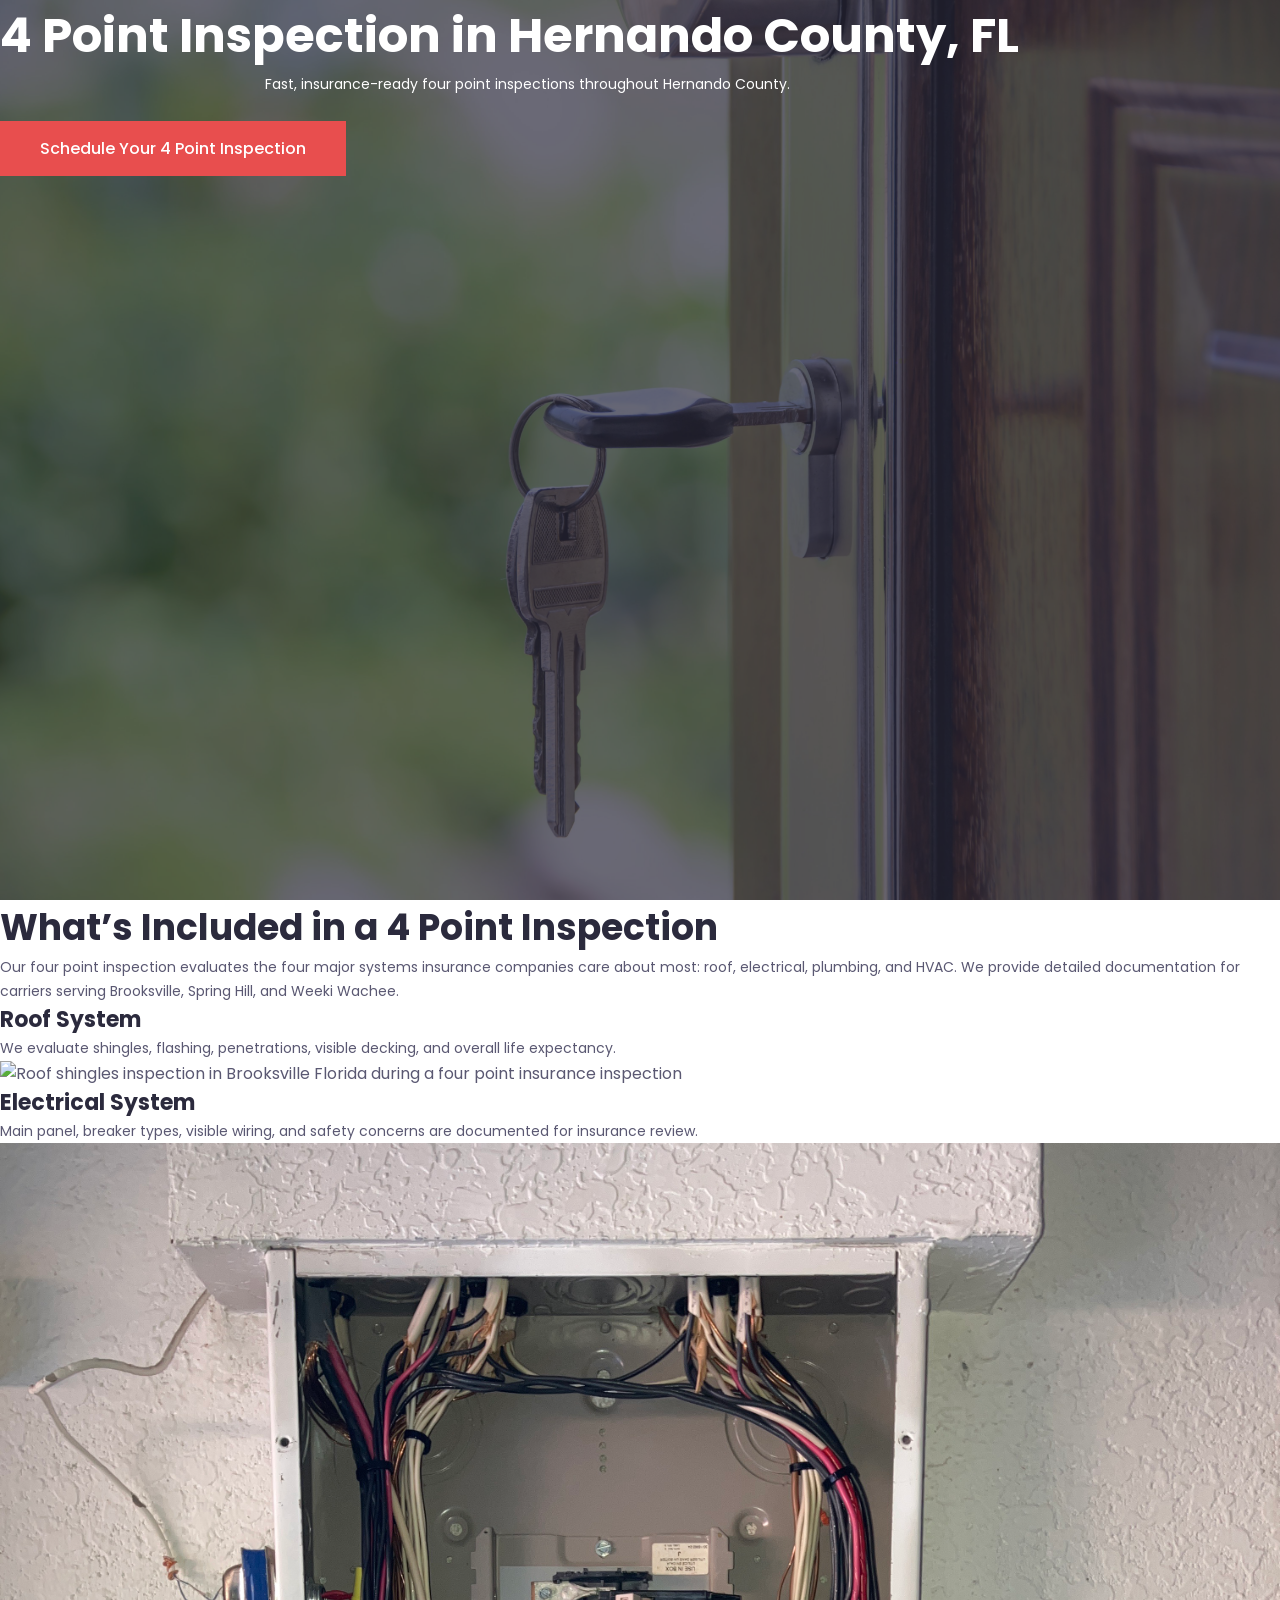
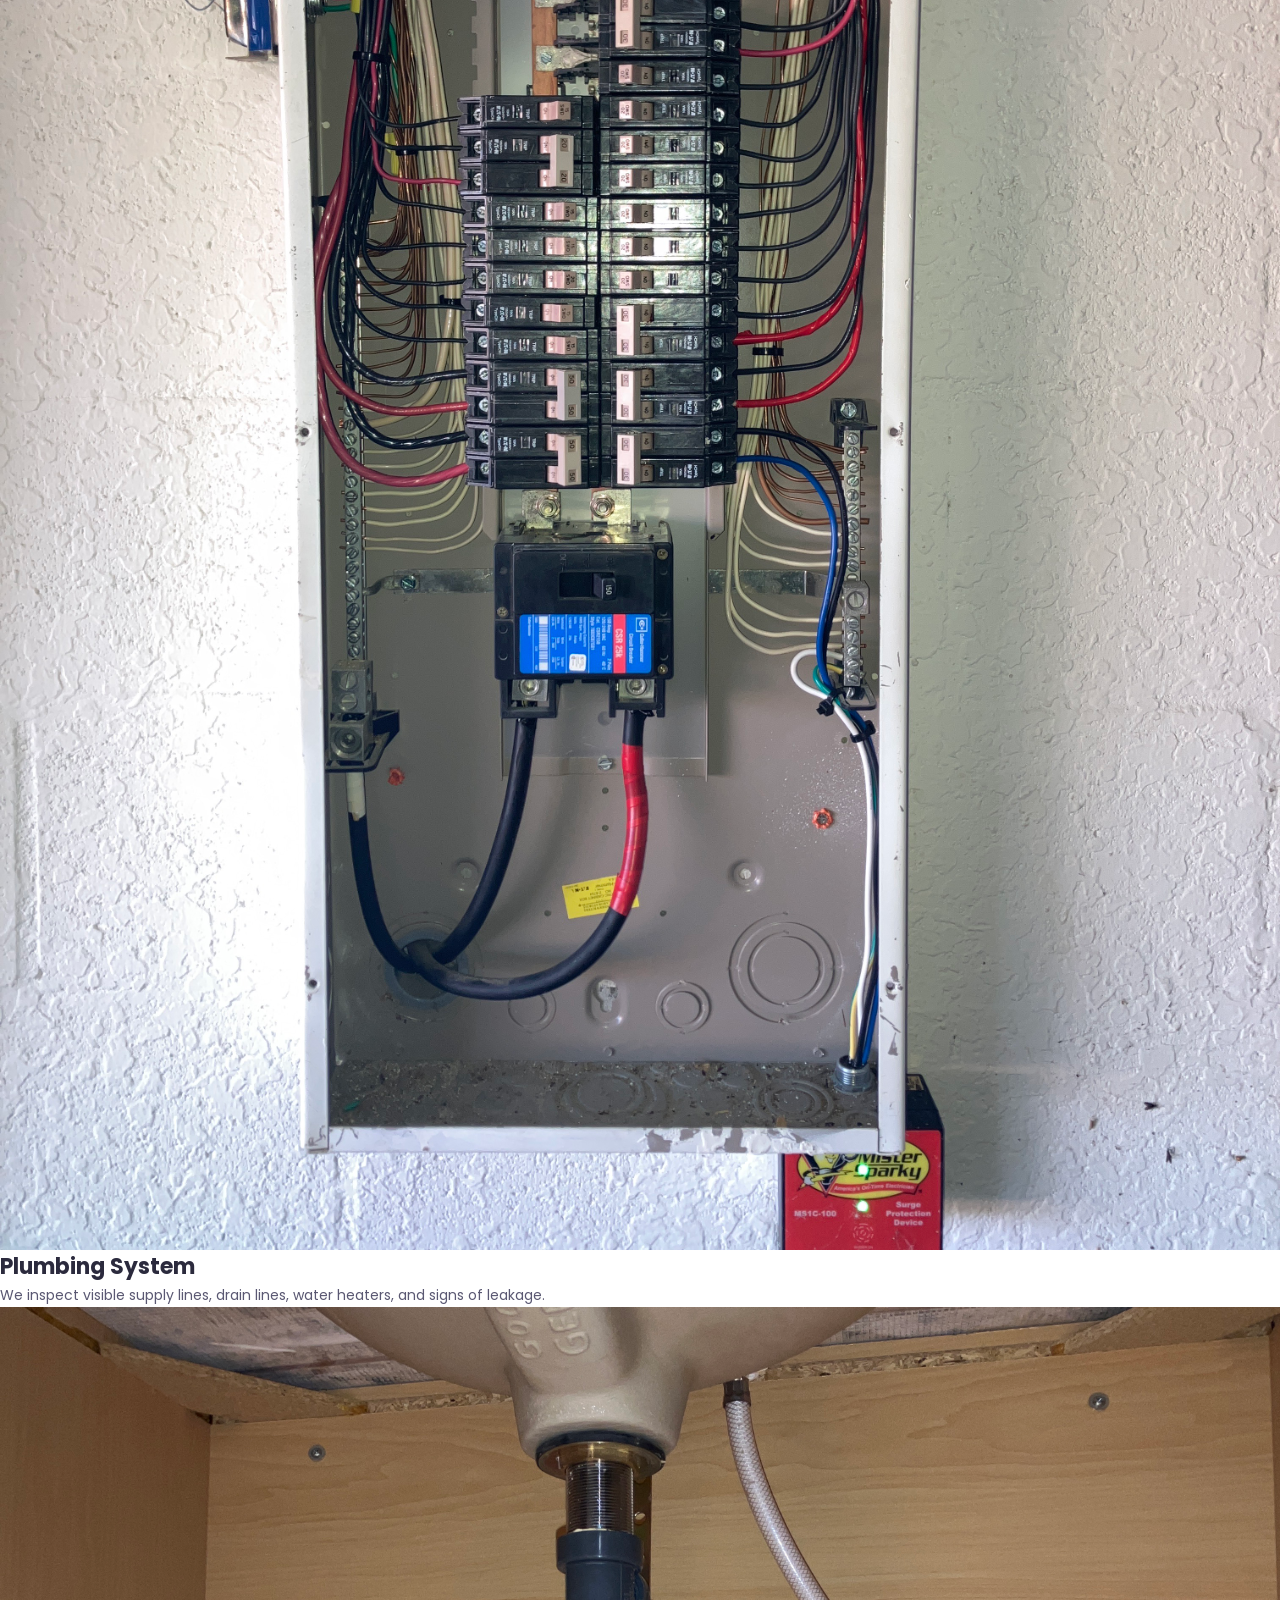
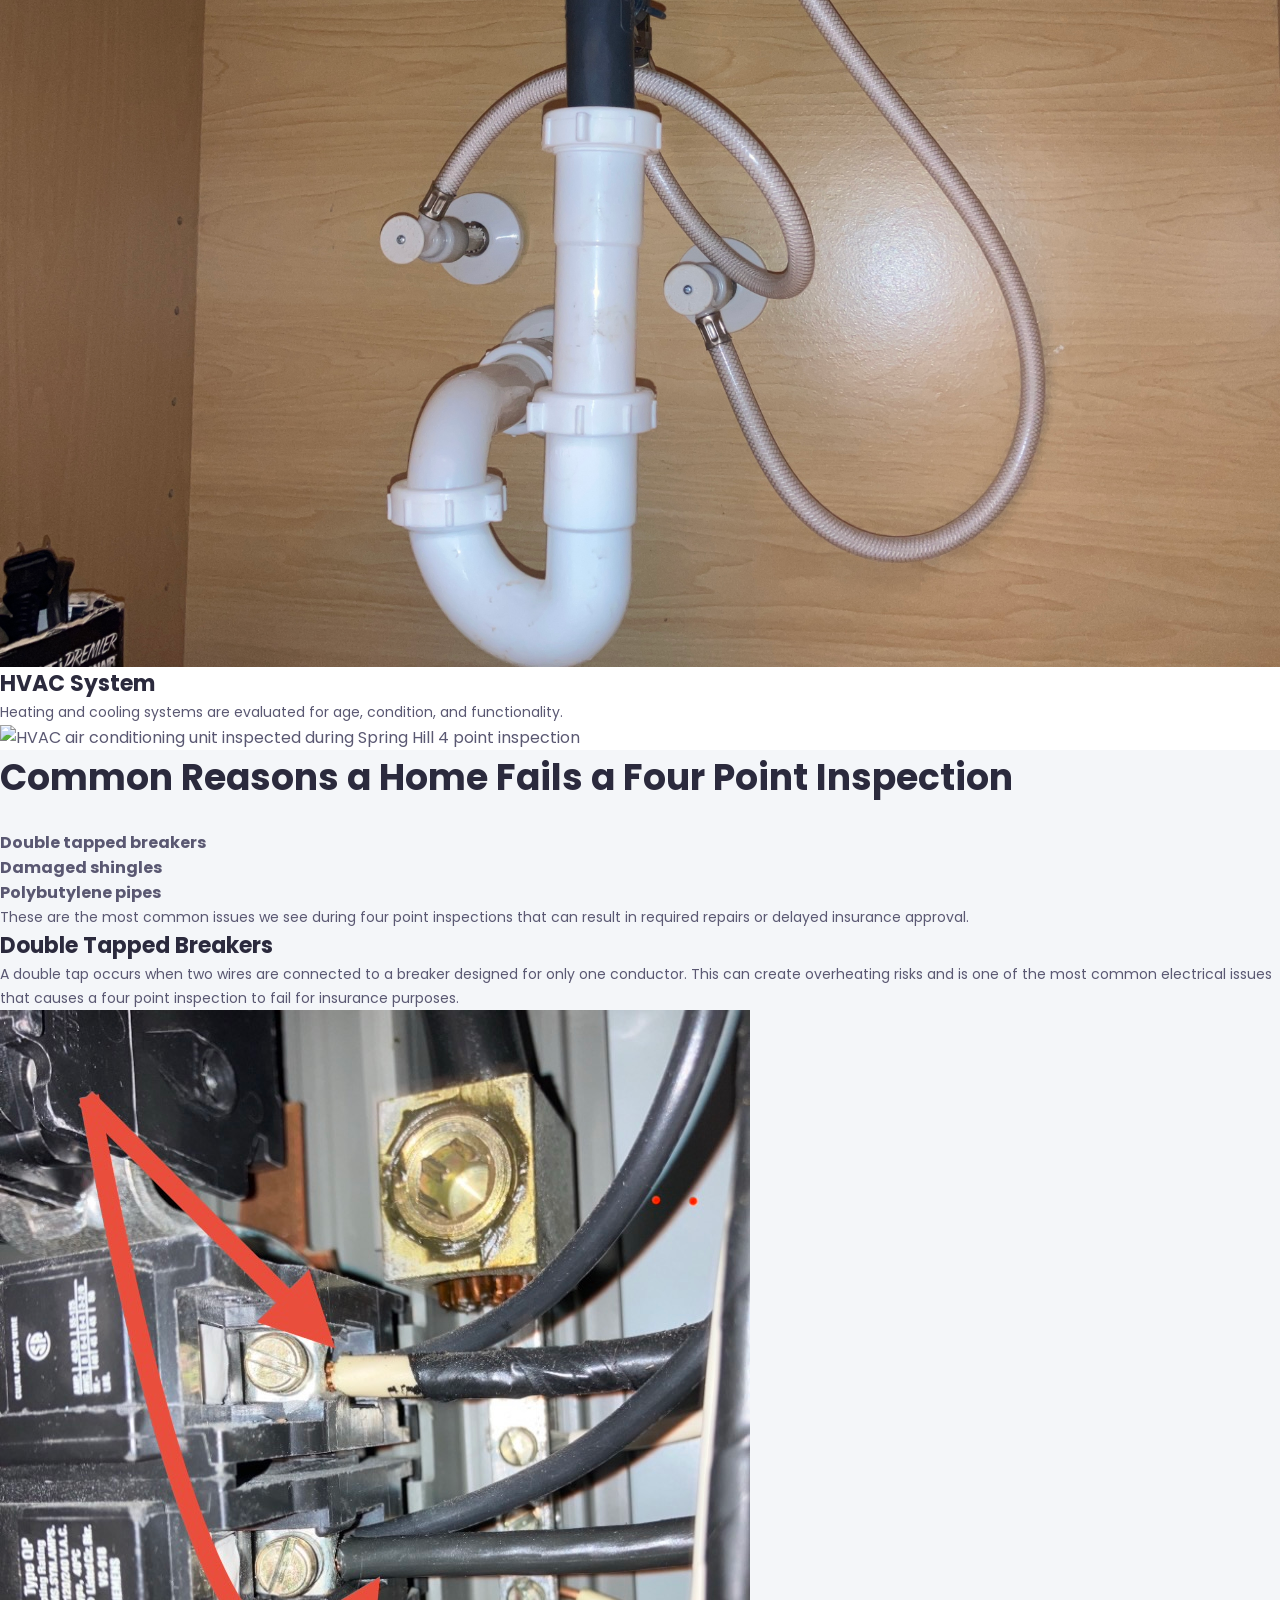
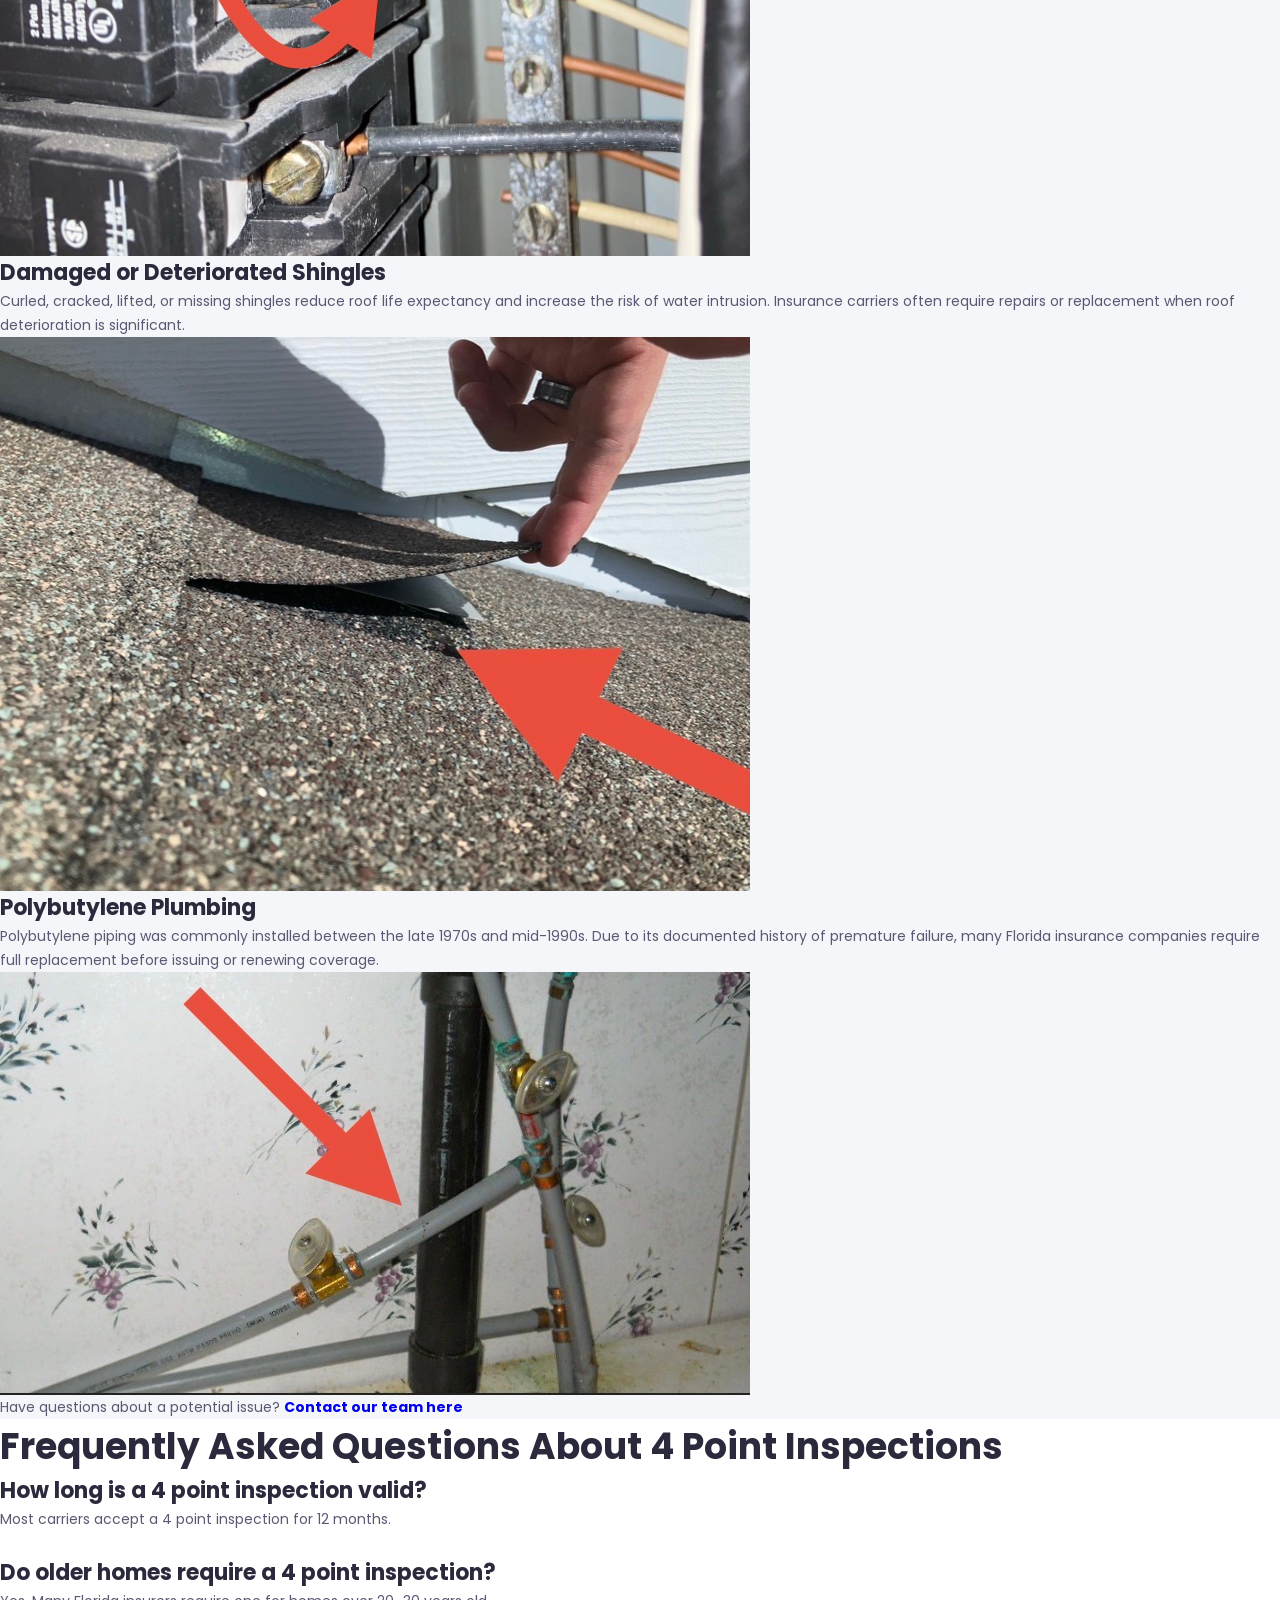
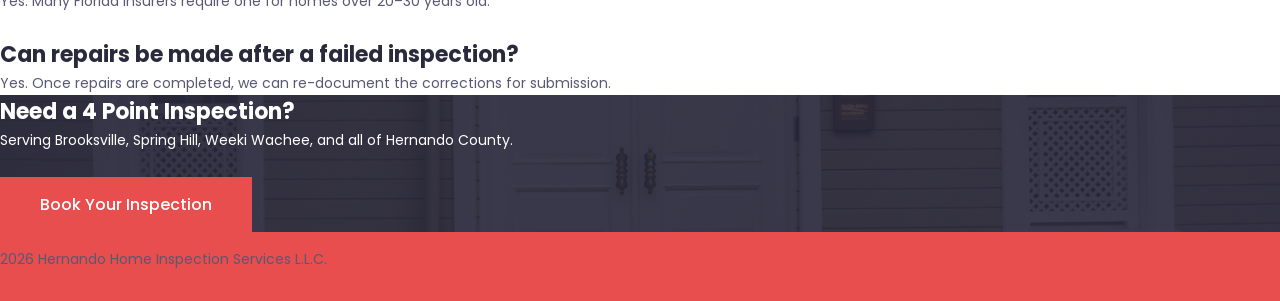
==== commit ab1a76ee: "Update 4-point-hernando-county.html" ====
--- a/blog/4-point-hernando-county.html
+++ b/blog/4-point-hernando-county.html
@@ -217,7 +217,7 @@
         <div class="row align-items-center mt-80">
            
             <div class="col-lg-6">
-                <h4>Polybutylene Plumbing Pipes</h4>
+                <h4>Polybutylene Plumbing</h4>
                 <p>
                     Polybutylene piping was commonly installed between the late 1970s and mid-1990s. 
                     Due to its documented history of premature failure, many Florida insurance companies require full replacement before issuing or renewing coverage.
